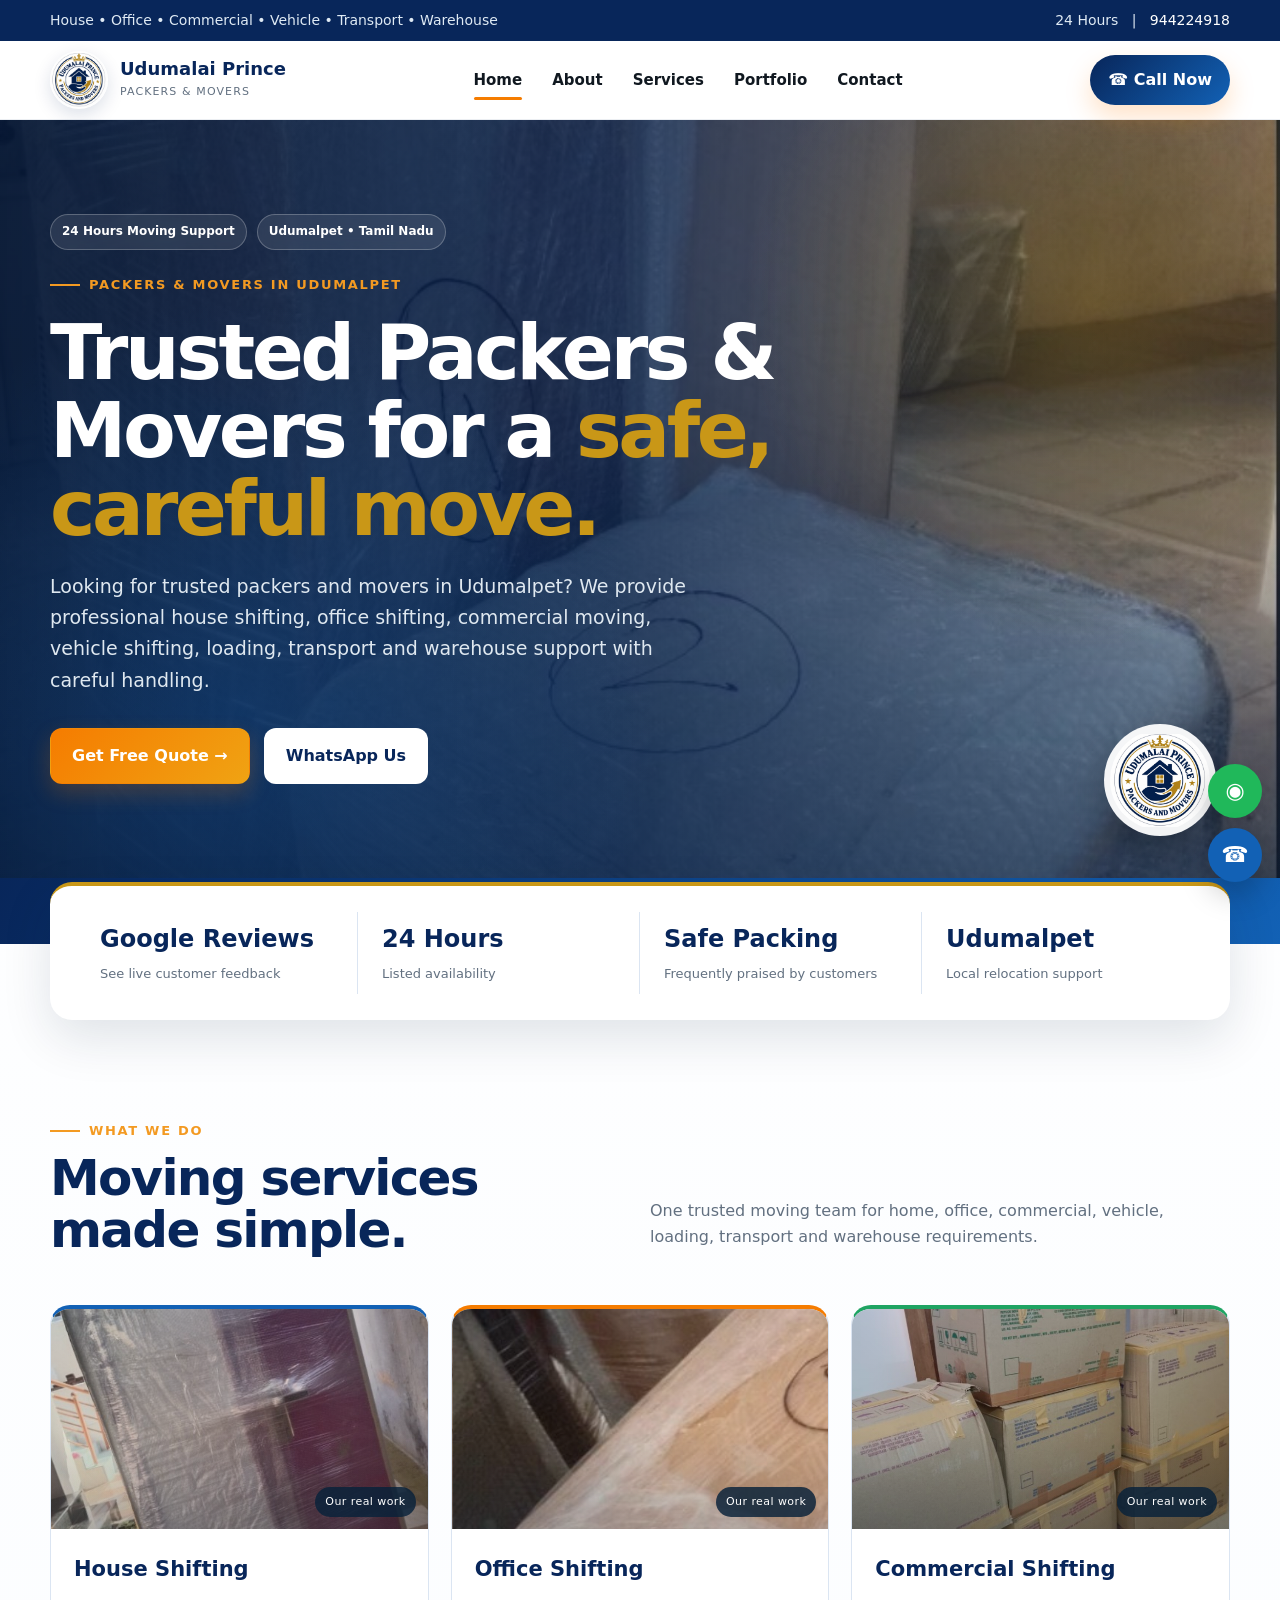
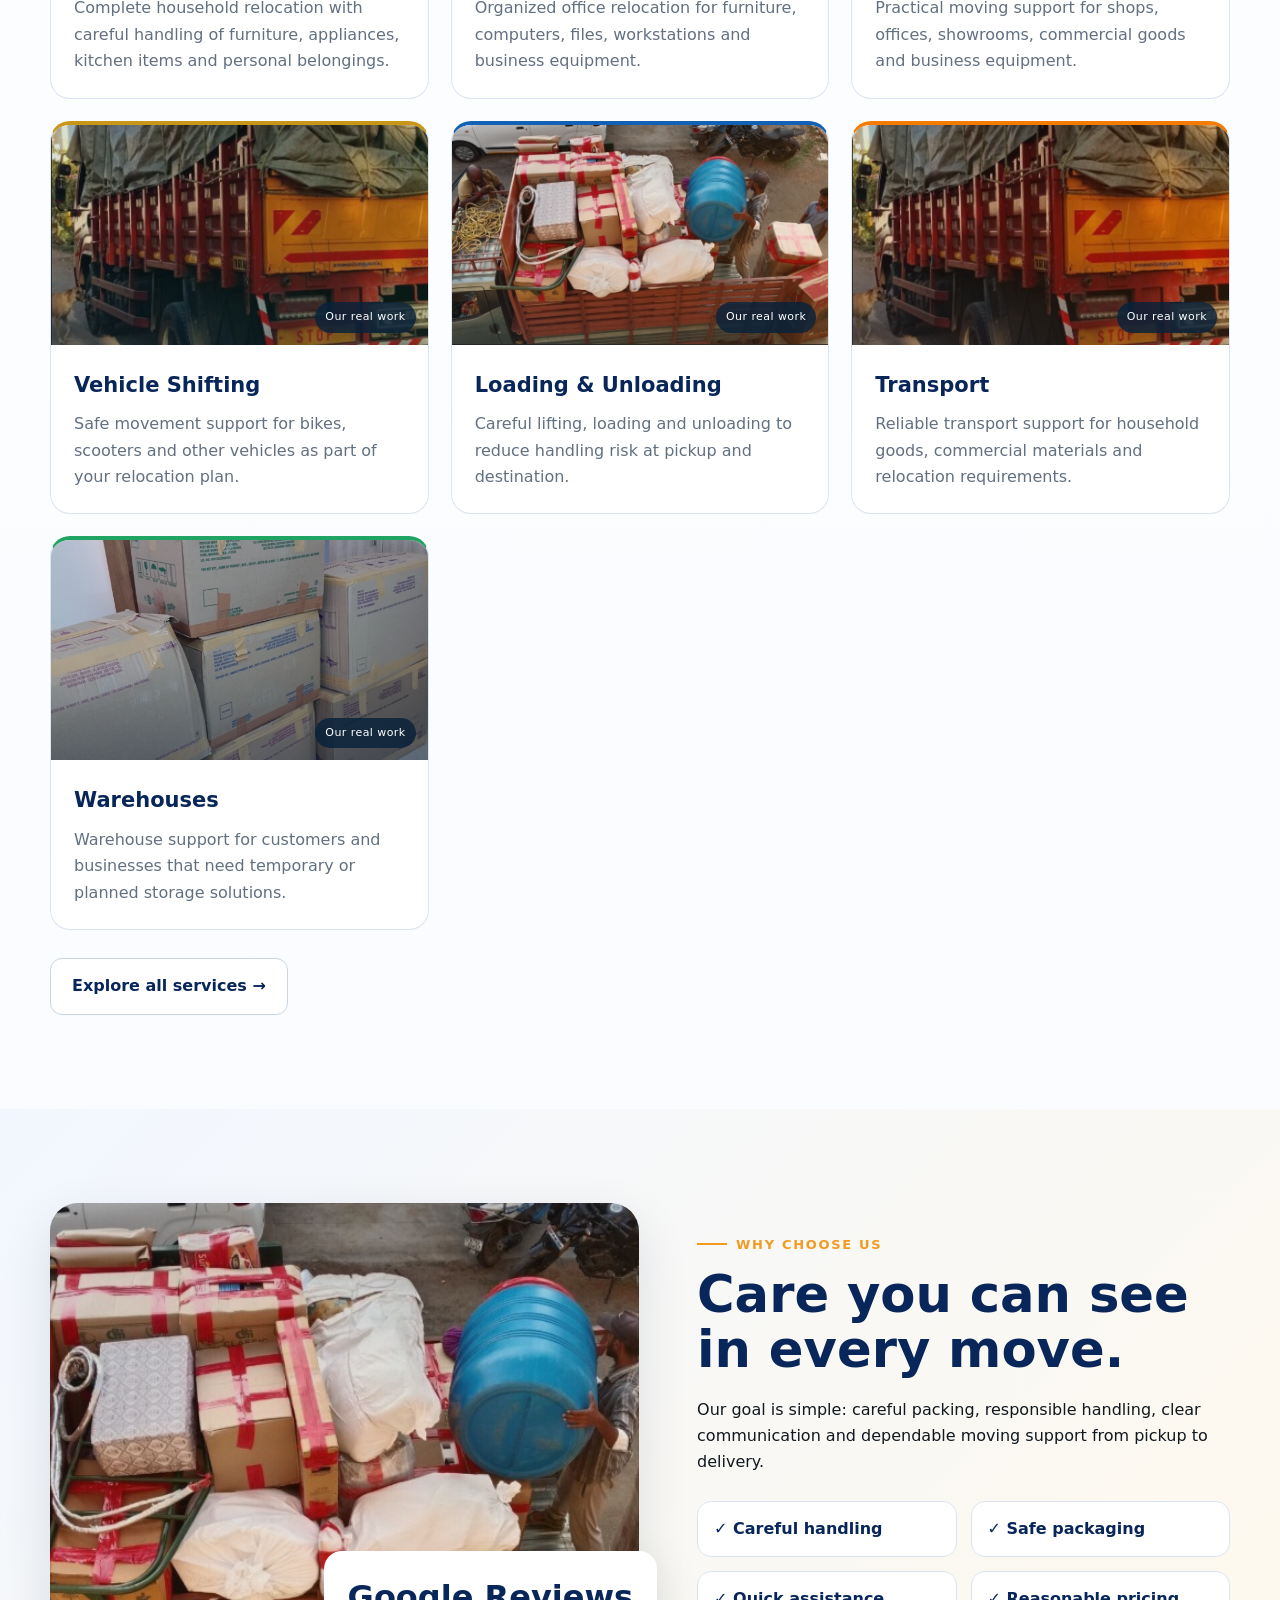
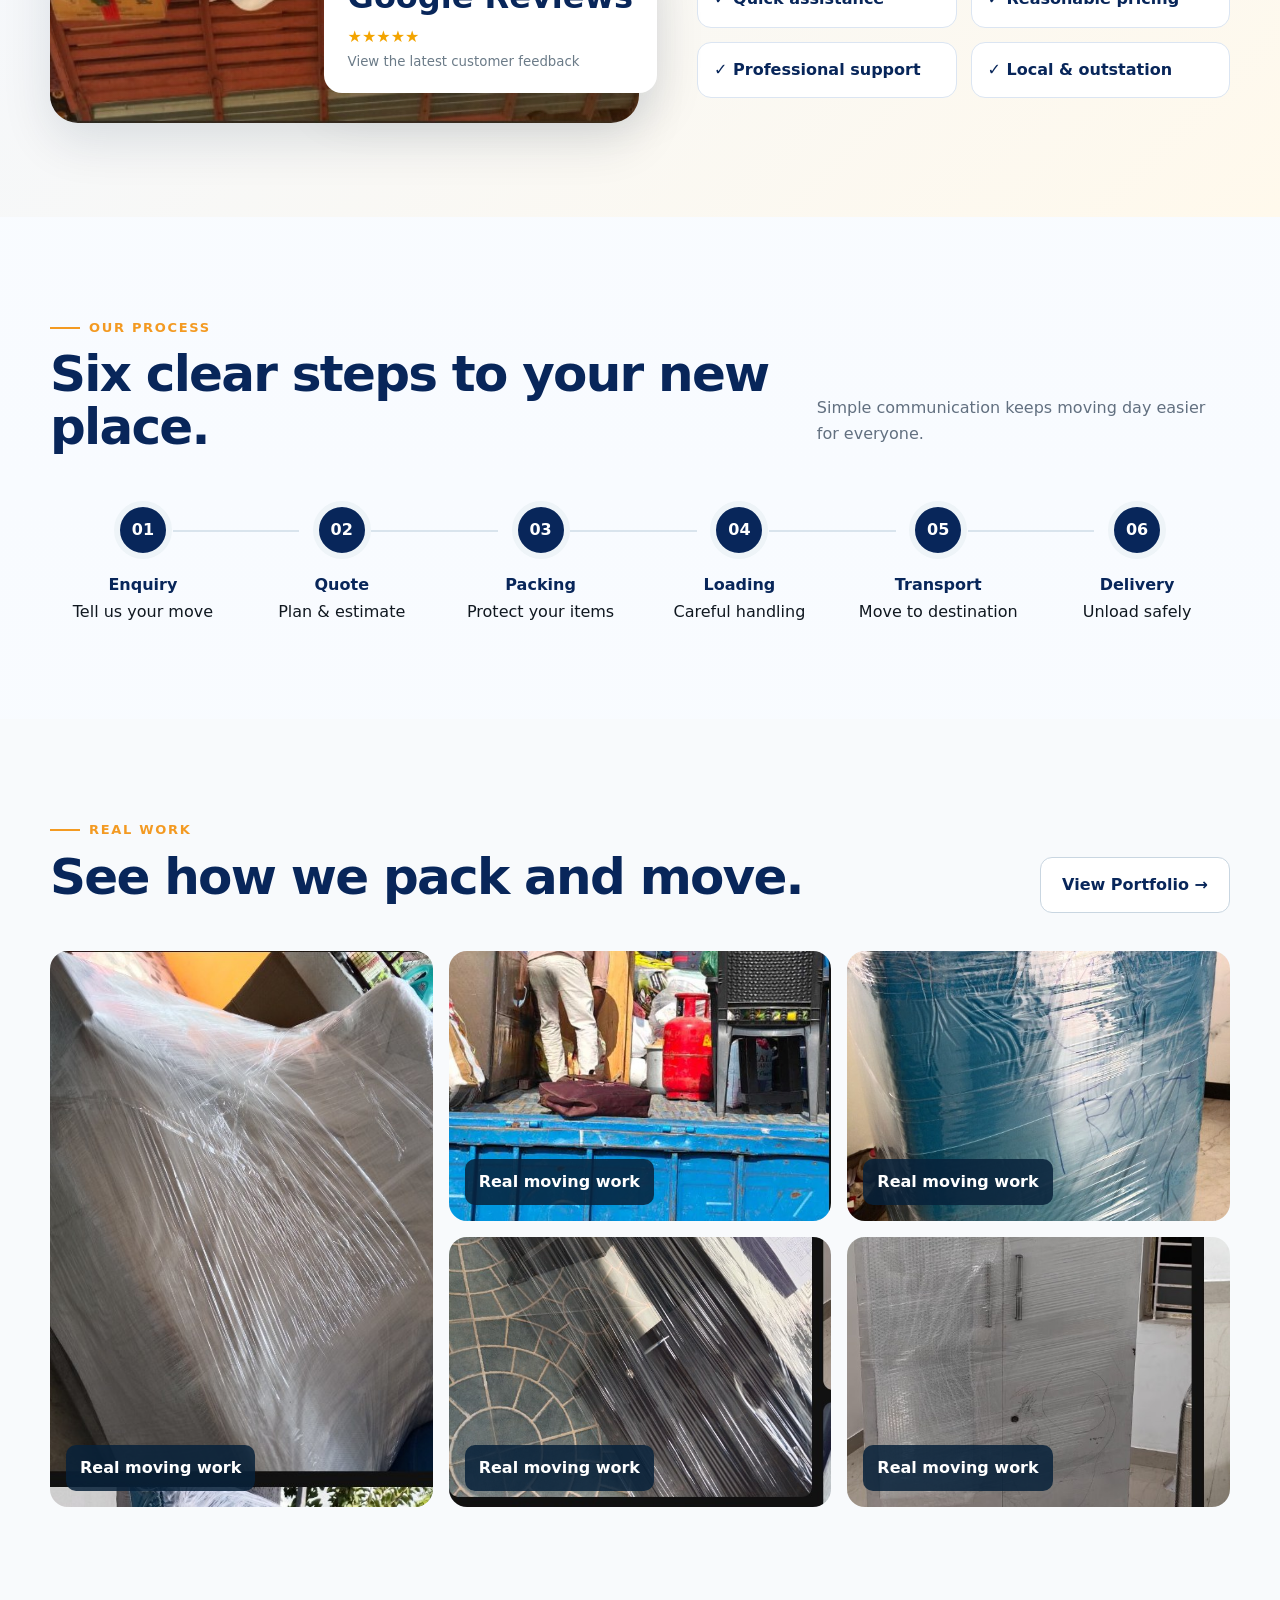
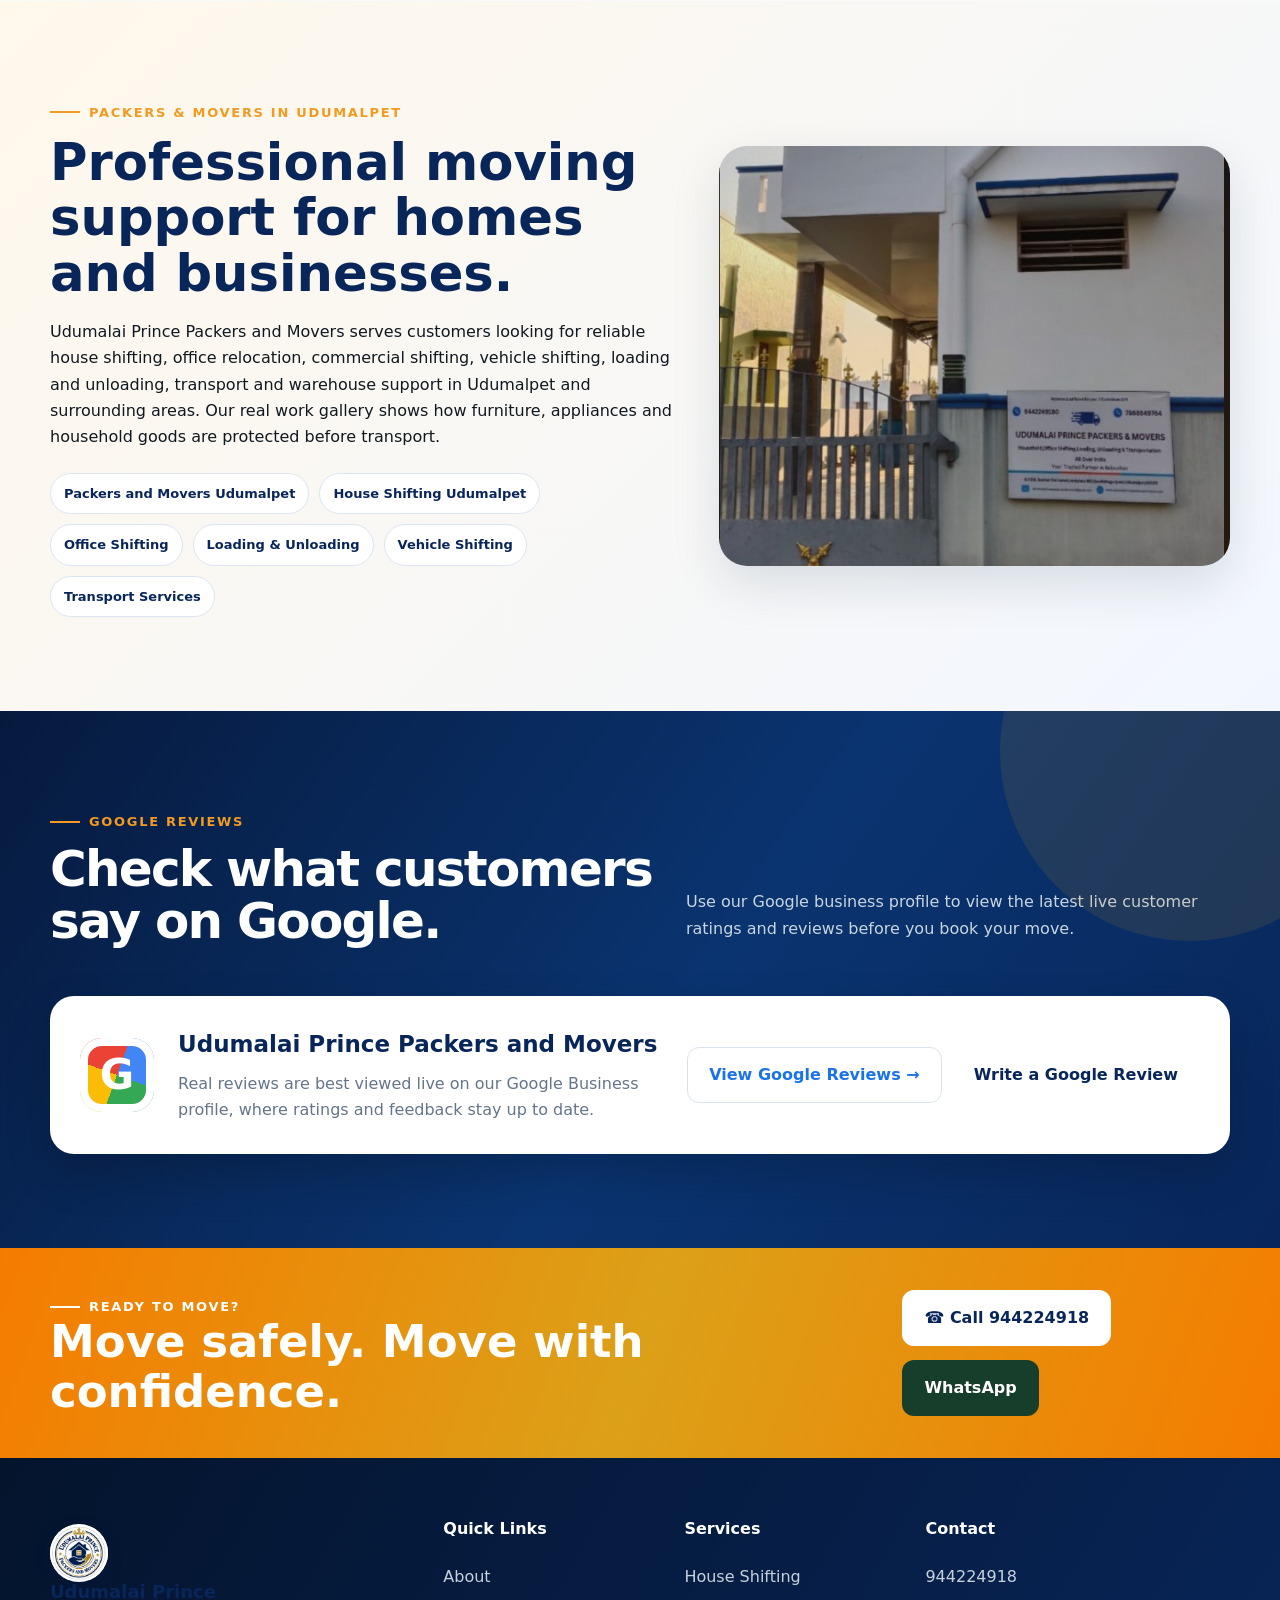
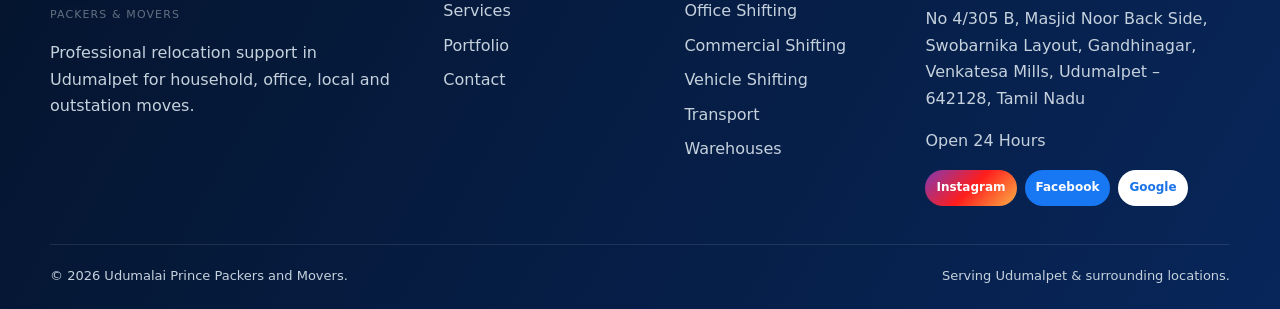
==== index.html @ 82633161 "Initial Udumalai Prince Packers and Movers website" ====
<!DOCTYPE html>
<html lang="en"><head><meta charset="utf-8"/><meta content="width=device-width,initial-scale=1" name="viewport"/><title>Packers and Movers in Udumalpet | Udumalai Prince Packers and Movers</title><meta content="Looking for reliable packers and movers in Udumalpet? Udumalai Prince Packers and Movers offers house shifting, office relocation, packing, loading and outstation moving services." name="description"/><meta content="index,follow" name="robots"/><link href="https://www.udumalaiprincepackers.com/" rel="canonical"/><meta content="website" property="og:type"/><meta content="Packers and Movers in Udumalpet | Udumalai Prince Packers and Movers" property="og:title"/><meta content="Looking for reliable packers and movers in Udumalpet? Udumalai Prince Packers and Movers offers house shifting, office relocation, packing, loading and outstation moving services." property="og:description"/><meta content="#09295c" name="theme-color"/><link href="https://fonts.googleapis.com" rel="preconnect"/><link href="assets/css/style.css" rel="stylesheet"/><script type="application/ld+json">{"@context":"https://schema.org","@type":"MovingCompany","name":"Udumalai Prince Packers and Movers","telephone":"+91944224918","address":{"@type":"PostalAddress","streetAddress":"No 4/305 B, Masjid Noor Back Side, Swobarnika Layout, Gandhinagar, Venkatesa Mills","addressLocality":"Udumalpet","postalCode":"642128","addressRegion":"Tamil Nadu","addressCountry":"IN"},"areaServed":["Udumalpet","Tiruppur","Tamil Nadu"],"openingHours":"Mo-Su 00:00-23:59","sameAs":["https://www.instagram.com/udumalaiprincepackersandmover?igsi=ZDVubzYyZ3RkbTU=","https://www.facebook.com/share/1F4BdqWvei/","https://share.google/RfILheXMWcS5Ohxfz"],"hasOfferCatalog":{"@type":"OfferCatalog","name":"Moving Services","itemListElement":[{"@type":"Offer","itemOffered":{"@type":"Service","name":"House Shifting"}},{"@type":"Offer","itemOffered":{"@type":"Service","name":"Office Shifting"}},{"@type":"Offer","itemOffered":{"@type":"Service","name":"Commercial Shifting"}},{"@type":"Offer","itemOffered":{"@type":"Service","name":"Vehicle Shifting"}},{"@type":"Offer","itemOffered":{"@type":"Service","name":"Loading & Unloading"}},{"@type":"Offer","itemOffered":{"@type":"Service","name":"Transport"}},{"@type":"Offer","itemOffered":{"@type":"Service","name":"Warehouses"}}]}}</script></head><body><div class="topbar"><div class="container"><span>House • Office • Commercial • Vehicle • Transport • Warehouse</span><span>24 Hours   |   <a href="tel:+91944224918">944224918</a></span></div></div><header class="header"><div class="container nav"><a aria-label="Udumalai Prince Packers and Movers home" class="brand" href="index.html"><img alt="Udumalai Prince Packers and Movers logo" class="brand-logo" src="assets/images/logo.png"/><span><strong>Udumalai Prince</strong><small>Packers &amp; Movers</small></span></a><nav aria-label="Main navigation" class="menu"><a class="active" href="index.html">Home</a><a class="" href="about.html">About</a><a class="" href="services.html">Services</a><a class="" href="portfolio.html">Portfolio</a><a class="" href="contact.html">Contact</a></nav><a class="nav-cta" href="tel:+91944224918">☎ Call Now</a><button aria-expanded="false" aria-label="Open menu" class="hamb">☰</button></div></header>
<main><section class="hero"><video class="hero-video" autoplay muted loop playsinline preload="metadata" poster="assets/images/service-packing.jpg"><source src="assets/hero-packers.mp4" type="video/mp4"></video><div class="hero-video-overlay"></div><img class="hero-media-logo" src="assets/images/logo.png" alt="Udumalai Prince Packers and Movers"><div class="container"><div class="hero-kicker"><span class="hero-chip">24 Hours Moving Support</span><span class="hero-chip">Udumalpet • Tamil Nadu</span></div><span class="eyebrow">Packers &amp; Movers in Udumalpet</span><h1>Trusted Packers &amp; Movers for a <span>safe, careful move.</span></h1><p>Looking for trusted packers and movers in Udumalpet? We provide professional house shifting, office shifting, commercial moving, vehicle shifting, loading, transport and warehouse support with careful handling.</p><div class="actions"><a class="btn btn-primary" href="contact.html">Get Free Quote →</a><a class="btn btn-light" href="https://wa.me/91944224918" target="_blank">WhatsApp Us</a></div></div></section><div class="real-work-banner"><div class="container"><strong>Real packing. Real loading. Real customer moves.</strong><span>Photos across this website are from Udumalai Prince Packers &amp; Movers work.</span></div></div><div class="trust-strip"><div class="container"><div class="trust-card"><div class="trust-item"><strong>Google Reviews</strong><span>See live customer feedback</span></div><div class="trust-item"><strong>24 Hours</strong><span>Listed availability</span></div><div class="trust-item"><strong>Safe Packing</strong><span>Frequently praised by customers</span></div><div class="trust-item"><strong>Udumalpet</strong><span>Local relocation support</span></div></div></div></div>
<section><div class="container"><div class="section-head reveal"><div><span class="eyebrow">What we do</span><h2>Moving services made simple.</h2></div><p>One trusted moving team for home, office, commercial, vehicle, loading, transport and warehouse requirements.</p></div><div class="services-grid"><article class="service-card reveal"><div class="photo ph-house"></div><div class="body"><h3>House Shifting</h3><p>Complete household relocation with careful handling of furniture, appliances, kitchen items and personal belongings.</p></div></article><article class="service-card reveal"><div class="photo ph-office"></div><div class="body"><h3>Office Shifting</h3><p>Organized office relocation for furniture, computers, files, workstations and business equipment.</p></div></article><article class="service-card reveal"><div class="photo ph-commercial"></div><div class="body"><h3>Commercial Shifting</h3><p>Practical moving support for shops, offices, showrooms, commercial goods and business equipment.</p></div></article><article class="service-card reveal"><div class="photo ph-vehicle"></div><div class="body"><h3>Vehicle Shifting</h3><p>Safe movement support for bikes, scooters and other vehicles as part of your relocation plan.</p></div></article><article class="service-card reveal"><div class="photo ph-load"></div><div class="body"><h3>Loading &amp; Unloading</h3><p>Careful lifting, loading and unloading to reduce handling risk at pickup and destination.</p></div></article><article class="service-card reveal"><div class="photo ph-transport"></div><div class="body"><h3>Transport</h3><p>Reliable transport support for household goods, commercial materials and relocation requirements.</p></div></article><article class="service-card reveal"><div class="photo ph-warehouse"></div><div class="body"><h3>Warehouses</h3><p>Warehouse support for customers and businesses that need temporary or planned storage solutions.</p></div></article></div><div style="margin-top:28px"><a class="btn btn-outline" href="services.html">Explore all services →</a></div></div></section>
<section class="why"><div class="container why-grid"><div class="why-visual reveal"><div class="rating-badge"><strong>Google Reviews</strong><span>★★★★★</span><small style="display:block;color:#6b7b88">View the latest customer feedback</small></div></div><div class="reveal"><span class="eyebrow">Why choose us</span><h2>Care you can see in every move.</h2><p>Our goal is simple: careful packing, responsible handling, clear communication and dependable moving support from pickup to delivery.</p><div class="check-list"><div class="check">✓ Careful handling</div><div class="check">✓ Safe packaging</div><div class="check">✓ Quick assistance</div><div class="check">✓ Reasonable pricing</div><div class="check">✓ Professional support</div><div class="check">✓ Local &amp; outstation</div></div></div></div></section>
<section><div class="container"><div class="section-head reveal"><div><span class="eyebrow">Our process</span><h2>Six clear steps to your new place.</h2></div><p>Simple communication keeps moving day easier for everyone.</p></div><div class="process reveal"><div class="step"><div class="num">01</div><strong>Enquiry</strong><span>Tell us your move</span></div><div class="step"><div class="num">02</div><strong>Quote</strong><span>Plan &amp; estimate</span></div><div class="step"><div class="num">03</div><strong>Packing</strong><span>Protect your items</span></div><div class="step"><div class="num">04</div><strong>Loading</strong><span>Careful handling</span></div><div class="step"><div class="num">05</div><strong>Transport</strong><span>Move to destination</span></div><div class="step"><div class="num">06</div><strong>Delivery</strong><span>Unload safely</span></div></div></div></section>
<section style="background:#f8fafc"><div class="container"><div class="section-head reveal"><div><span class="eyebrow">Real work</span><h2>See how we pack and move.</h2></div><a class="btn btn-outline" href="portfolio.html">View Portfolio →</a></div><div class="portfolio-grid"><div class="work" style="background-image:url('assets/images/portfolio-01.jpg')"></div><div class="work" style="background-image:url('assets/images/portfolio-02.jpg')"></div><div class="work" style="background-image:url('assets/images/portfolio-03.jpg')"></div><div class="work" style="background-image:url('assets/images/portfolio-04.jpg')"></div><div class="work" style="background-image:url('assets/images/portfolio-05.jpg')"></div></div></div></section>
<section class="seo-local"><div class="container seo-local-grid"><div><span class="eyebrow">Packers &amp; Movers in Udumalpet</span><h2 style="font-size:clamp(34px,4vw,52px);line-height:1.08;color:var(--navy);margin:12px 0 18px">Professional moving support for homes and businesses.</h2><p>Udumalai Prince Packers and Movers serves customers looking for reliable house shifting, office relocation, commercial shifting, vehicle shifting, loading and unloading, transport and warehouse support in Udumalpet and surrounding areas. Our real work gallery shows how furniture, appliances and household goods are protected before transport.</p><div class="seo-keywords"><span>Packers and Movers Udumalpet</span><span>House Shifting Udumalpet</span><span>Office Shifting</span><span>Loading &amp; Unloading</span><span>Vehicle Shifting</span><span>Transport Services</span></div></div><div class="why-visual" style="background-image:linear-gradient(145deg,rgba(8,33,58,.12),rgba(255,122,0,.08)),url('assets/images/portfolio-17.jpg');min-height:420px"></div></div></section><section class="reviews"><div class="container"><div class="section-head reveal"><div><span class="eyebrow">Google Reviews</span><h2>Check what customers say on Google.</h2></div><p>Use our Google business profile to view the latest live customer ratings and reviews before you book your move.</p></div><div class="google-review-panel reveal"><div class="google-g">G</div><div><h3>Udumalai Prince Packers and Movers</h3><p>Real reviews are best viewed live on our Google Business profile, where ratings and feedback stay up to date.</p></div><div class="google-review-actions"><a class="btn btn-google" href="https://share.google/RfILheXMWcS5Ohxfz" rel="noopener" target="_blank">View Google Reviews →</a><a class="btn btn-light" href="https://share.google/RfILheXMWcS5Ohxfz" rel="noopener" target="_blank">Write a Google Review</a></div></div></div></section></main><section class="cta-band"><div class="container cta-flex"><div><span class="eyebrow" style="color:#fff">Ready to move?</span><h2>Move safely. Move with confidence.</h2></div><div class="actions"><a class="btn btn-light" href="tel:+91944224918">☎ Call 944224918</a><a class="btn" href="https://wa.me/91944224918" rel="noopener" style="background:#173d2b;color:#fff" target="_blank">WhatsApp</a></div></div></section><footer class="footer"><div class="container"><div class="footer-grid"><div><a class="brand" href="index.html"><img alt="Udumalai Prince Packers and Movers logo" class="brand-logo" src="assets/images/logo.png"/><span><strong>Udumalai Prince</strong><small>Packers &amp; Movers</small></span></a><p>Professional relocation support in Udumalpet for household, office, local and outstation moves.</p></div><div><h4>Quick Links</h4><a href="about.html">About</a><a href="services.html">Services</a><a href="portfolio.html">Portfolio</a><a href="contact.html">Contact</a></div><div><h4>Services</h4><a href="services.html#house">House Shifting</a><a href="services.html#office">Office Shifting</a><a href="services.html#commercial">Commercial Shifting</a><a href="services.html#vehicle">Vehicle Shifting</a><a href="services.html#transport">Transport</a><a href="services.html#warehouse">Warehouses</a></div><div><h4>Contact</h4><a href="tel:+91944224918">944224918</a><p>No 4/305 B, Masjid Noor Back Side, Swobarnika Layout, Gandhinagar, Venkatesa Mills, Udumalpet – 642128, Tamil Nadu</p><p>Open 24 Hours</p><div class="social-links"><a class="social-pill instagram" href="https://www.instagram.com/udumalaiprincepackersandmover?igsi=ZDVubzYyZ3RkbTU=" rel="noopener" target="_blank">Instagram</a><a class="social-pill facebook" href="https://www.facebook.com/share/1F4BdqWvei/" rel="noopener" target="_blank">Facebook</a><a class="social-pill google" href="https://share.google/RfILheXMWcS5Ohxfz" rel="noopener" target="_blank">Google</a></div></div></div><div class="footer-bottom"><span>© <span data-year=""></span> Udumalai Prince Packers and Movers.</span><span>Serving Udumalpet &amp; surrounding locations.</span></div></div></footer><div class="float-actions"><a aria-label="WhatsApp" class="float-btn wa" href="https://wa.me/91944224918" target="_blank">◉</a><a aria-label="Call" class="float-btn call" href="tel:+91944224918">☎</a></div><script src="assets/js/main.js"></script></body></html>
---- assets/css/style.css ----
:root{--navy:#08213a;--blue:#0b5fa5;--orange:#ff7a00;--gold:#ffb228;--ink:#101820;--muted:#627080;--bg:#f5f8fb;--white:#fff;--line:#e7edf4;--shadow:0 18px 50px rgba(8,33,58,.12);--radius:22px}*{box-sizing:border-box}html{scroll-behavior:smooth}body{margin:0;font-family:Inter,system-ui,-apple-system,Segoe UI,Roboto,Arial,sans-serif;color:var(--ink);background:#fff;line-height:1.65}img{max-width:100%;display:block}a{text-decoration:none;color:inherit}.container{width:min(1180px,calc(100% - 40px));margin:auto}.topbar{background:var(--navy);color:#dfeaf4;font-size:14px}.topbar .container{display:flex;justify-content:space-between;gap:18px;padding:9px 0}.topbar a{color:#fff}.header{position:sticky;top:0;z-index:80;background:rgba(255,255,255,.96);backdrop-filter:blur(14px);border-bottom:1px solid var(--line)}.nav{height:78px;display:flex;align-items:center;justify-content:space-between;gap:24px}.brand{display:flex;align-items:center;gap:12px;min-width:230px}.brand-mark{width:48px;height:48px;border-radius:14px;background:linear-gradient(135deg,var(--orange),var(--gold));display:grid;place-items:center;color:#fff;font-size:24px;font-weight:900;box-shadow:0 10px 28px rgba(255,122,0,.25)}.brand strong{display:block;color:var(--navy);font-size:18px;line-height:1.1}.brand small{display:block;color:var(--muted);font-size:11px;letter-spacing:.1em;text-transform:uppercase;margin-top:4px}.menu{display:flex;align-items:center;gap:30px;font-weight:700;font-size:15px}.menu a{position:relative;padding:26px 0}.menu a:after{content:"";position:absolute;left:0;right:100%;bottom:18px;height:3px;border-radius:9px;background:var(--orange);transition:.25s}.menu a:hover:after,.menu a.active:after{right:0}.nav-cta{display:inline-flex;align-items:center;gap:8px;background:var(--orange);color:#fff;padding:12px 18px;border-radius:999px;font-weight:800;box-shadow:0 12px 26px rgba(255,122,0,.22)}.hamb{display:none;border:0;background:transparent;font-size:28px;color:var(--navy)}.hero{position:relative;min-height:690px;background:linear-gradient(90deg,rgba(5,25,44,.95),rgba(5,25,44,.7) 53%,rgba(5,25,44,.2)),url('../images/hero-main.jpg') center/cover no-repeat;display:flex;align-items:center;color:#fff;overflow:hidden}.hero:before{content:"";position:absolute;inset:0;background-image:linear-gradient(rgba(255,255,255,.025) 1px,transparent 1px),linear-gradient(90deg,rgba(255,255,255,.025) 1px,transparent 1px);background-size:40px 40px}.hero .container{position:relative;z-index:2}.eyebrow{display:inline-flex;align-items:center;gap:9px;color:var(--orange);font-weight:900;text-transform:uppercase;letter-spacing:.13em;font-size:13px}.eyebrow:before{content:"";width:30px;height:2px;background:currentColor}.hero h1{font-size:clamp(42px,6vw,78px);max-width:850px;line-height:1.02;margin:18px 0 22px;letter-spacing:-.045em}.hero h1 span{color:var(--gold)}.hero p{font-size:19px;max-width:650px;color:#dfe8f0;margin-bottom:32px}.actions{display:flex;gap:14px;flex-wrap:wrap}.btn{display:inline-flex;align-items:center;justify-content:center;gap:8px;border-radius:12px;padding:14px 21px;font-weight:850;border:1px solid transparent;transition:.2s}.btn-primary{background:var(--orange);color:#fff}.btn-light{background:#fff;color:var(--navy)}.btn-outline{border-color:#c9d6e1;color:var(--navy);background:#fff}.btn:hover{transform:translateY(-2px)}.trust-strip{margin-top:-62px;position:relative;z-index:5}.trust-card{background:#fff;box-shadow:var(--shadow);border-radius:var(--radius);display:grid;grid-template-columns:repeat(4,1fr);padding:26px}.trust-item{padding:8px 24px;border-right:1px solid var(--line)}.trust-item:last-child{border-right:0}.trust-item strong{display:block;font-size:24px;color:var(--navy)}.trust-item span{font-size:13px;color:var(--muted)}section{padding:94px 0}.section-head{display:flex;justify-content:space-between;align-items:end;gap:30px;margin-bottom:38px}.section-head h2{font-size:clamp(32px,4vw,50px);line-height:1.05;margin:10px 0;color:var(--navy);letter-spacing:-.035em}.section-head p{max-width:580px;color:var(--muted)}.services-grid{display:grid;grid-template-columns:repeat(3,1fr);gap:22px}.service-card{border:1px solid var(--line);border-radius:20px;overflow:hidden;background:#fff;transition:.25s}.service-card:hover{transform:translateY(-7px);box-shadow:var(--shadow)}.photo{height:220px;background-color:#dfe8f0;background-position:center;background-size:cover;position:relative}.photo:after{content:"Real work photo";position:absolute;right:12px;bottom:12px;background:rgba(8,33,58,.82);color:#fff;padding:6px 10px;border-radius:999px;font-size:11px;letter-spacing:.04em}.service-card .body{padding:23px}.service-card h3{margin:0 0 9px;color:var(--navy);font-size:21px}.service-card p{margin:0;color:var(--muted)}.ph-house{background-image:linear-gradient(135deg,rgba(8,33,58,.15),rgba(255,122,0,.16)),url('../images/service-house.jpg')}.ph-office{background-image:linear-gradient(135deg,rgba(8,33,58,.15),rgba(255,122,0,.16)),url('../images/service-office.jpg')}.ph-local{background-image:linear-gradient(135deg,rgba(8,33,58,.15),rgba(255,122,0,.16)),url('../images/service-local.jpg')}.ph-out{background-image:linear-gradient(135deg,rgba(8,33,58,.15),rgba(255,122,0,.16)),url('../images/service-outstation.jpg')}.ph-pack{background-image:linear-gradient(135deg,rgba(8,33,58,.15),rgba(255,122,0,.16)),url('../images/service-packing.jpg')}.ph-load{background-image:linear-gradient(135deg,rgba(8,33,58,.15),rgba(255,122,0,.16)),url('../images/service-loading.jpg')}.why{background:var(--bg)}.why-grid{display:grid;grid-template-columns:1.05fr .95fr;gap:58px;align-items:center}.why-visual{min-height:520px;border-radius:28px;background:linear-gradient(145deg,rgba(8,33,58,.18),rgba(255,122,0,.12)),url('../images/about-team.jpg') center/cover no-repeat;position:relative;box-shadow:var(--shadow)}.rating-badge{position:absolute;right:-18px;bottom:30px;background:#fff;border-radius:18px;padding:20px 24px;box-shadow:var(--shadow)}.rating-badge strong{display:block;font-size:32px;color:var(--navy)}.rating-badge span{color:#f3a400}.why h2{font-size:clamp(34px,4vw,52px);line-height:1.07;color:var(--navy);margin:12px 0 20px}.check-list{display:grid;grid-template-columns:1fr 1fr;gap:14px;margin-top:25px}.check{background:#fff;border:1px solid var(--line);border-radius:14px;padding:14px 16px;font-weight:750;color:var(--navy)}.process{display:grid;grid-template-columns:repeat(6,1fr);gap:13px}.step{position:relative;text-align:center}.step .num{width:58px;height:58px;border-radius:50%;display:grid;place-items:center;background:var(--navy);color:#fff;font-weight:900;margin:0 auto 13px;border:6px solid #eef4f8}.step:not(:last-child):after{content:"";position:absolute;top:29px;left:66%;width:68%;height:2px;background:#d9e4ed;z-index:-1}.step strong{display:block;color:var(--navy)}.portfolio-grid{display:grid;grid-template-columns:repeat(3,1fr);grid-auto-rows:270px;gap:16px}.work{border-radius:18px;overflow:hidden;background:#dce7ef center/cover no-repeat;position:relative}.work:nth-child(1){grid-row:span 2}.work:after{content:"View work";position:absolute;inset:auto 16px 16px;background:rgba(8,33,58,.85);color:#fff;padding:10px 14px;border-radius:10px;font-weight:800;width:max-content}.reviews{background:var(--navy);color:#fff}.reviews .section-head h2{color:#fff}.reviews .section-head p{color:#c8d5e0}.reviews-grid{display:grid;grid-template-columns:repeat(3,1fr);gap:20px}.review{background:rgba(255,255,255,.08);border:1px solid rgba(255,255,255,.12);padding:26px;border-radius:18px}.stars{color:var(--gold);letter-spacing:.15em}.review p{color:#dbe5ee}.review strong{display:block}.review small{color:#9fb2c3}.cta-band{background:linear-gradient(120deg,var(--orange),#ff9d24);padding:42px 0;color:#fff}.cta-flex{display:flex;align-items:center;justify-content:space-between;gap:30px}.cta-flex h2{font-size:clamp(28px,4vw,45px);line-height:1.1;margin:0}.page-hero{padding:115px 0 80px;background:linear-gradient(135deg,var(--navy),#0b416f);color:#fff}.page-hero h1{font-size:clamp(42px,6vw,70px);line-height:1;margin:12px 0}.page-hero p{max-width:700px;color:#d5e2ec}.split{display:grid;grid-template-columns:1fr 1fr;gap:55px;align-items:center}.content h2{font-size:clamp(32px,4vw,50px);color:var(--navy);line-height:1.08;margin:12px 0 18px}.content p{color:var(--muted)}.values{display:grid;grid-template-columns:repeat(3,1fr);gap:20px}.value{padding:26px;border:1px solid var(--line);border-radius:18px}.value strong{font-size:20px;color:var(--navy)}.value p{color:var(--muted)}.service-detail{display:grid;grid-template-columns:1fr 1fr;gap:40px;align-items:center;padding:42px 0;border-bottom:1px solid var(--line)}.service-detail:nth-child(even) .photo{order:2}.service-detail .photo{height:360px;border-radius:22px}.gallery{display:grid;grid-template-columns:repeat(3,1fr);gap:18px}.gallery .work{height:310px}.contact-grid{display:grid;grid-template-columns:.85fr 1.15fr;gap:38px}.contact-card{background:var(--navy);color:#fff;border-radius:24px;padding:34px}.contact-card p{color:#cddbe6}.contact-card a{font-weight:800}.contact-list{display:grid;gap:22px;margin-top:28px}.contact-list strong{display:block;color:var(--gold);font-size:13px;text-transform:uppercase;letter-spacing:.08em}.form{border:1px solid var(--line);box-shadow:var(--shadow);border-radius:24px;padding:34px}.form-grid{display:grid;grid-template-columns:1fr 1fr;gap:16px}.field{display:grid;gap:7px}.field.full{grid-column:1/-1}.field label{font-size:13px;font-weight:800;color:var(--navy)}.field input,.field select,.field textarea{width:100%;border:1px solid #d8e2eb;border-radius:11px;padding:14px 15px;font:inherit;outline:none}.field input:focus,.field select:focus,.field textarea:focus{border-color:var(--orange);box-shadow:0 0 0 3px rgba(255,122,0,.1)}.map{width:100%;height:380px;border:0;border-radius:22px}.footer{background:#061728;color:#c5d1dc;padding:58px 0 22px}.footer-grid{display:grid;grid-template-columns:1.4fr .8fr .8fr 1.2fr;gap:38px}.footer h4{color:#fff;margin-top:0}.footer a{display:block;margin:8px 0}.footer-bottom{border-top:1px solid rgba(255,255,255,.1);padding-top:20px;margin-top:38px;display:flex;justify-content:space-between;font-size:13px}.float-actions{position:fixed;right:18px;bottom:18px;z-index:90;display:grid;gap:10px}.float-btn{width:54px;height:54px;border-radius:50%;display:grid;place-items:center;color:#fff;font-size:22px;box-shadow:0 12px 30px rgba(0,0,0,.22)}.call{background:var(--blue)}.wa{background:#20b85a}.source-note{font-size:12px;color:#8594a2;margin-top:10px}.notice{border:1px dashed #c8d7e2;background:#f7fafc;color:#617282;padding:18px;border-radius:14px;margin:20px 0}.reveal{opacity:0;transform:translateY(18px);transition:.65s ease}.reveal.show{opacity:1;transform:none}@media(max-width:980px){.menu{position:fixed;left:0;right:0;top:78px;background:#fff;display:none;flex-direction:column;align-items:stretch;padding:16px 24px 28px;box-shadow:0 20px 30px rgba(0,0,0,.12);gap:0}.menu.open{display:flex}.menu a{padding:13px 4px}.menu a:after{display:none}.nav-cta{display:none}.hamb{display:block}.topbar .container{justify-content:center}.topbar .container span:first-child{display:none}.trust-card{grid-template-columns:1fr 1fr}.trust-item:nth-child(2){border-right:0}.services-grid,.reviews-grid,.gallery{grid-template-columns:1fr 1fr}.why-grid,.split,.contact-grid{grid-template-columns:1fr}.process{grid-template-columns:repeat(3,1fr);gap:25px}.step:after{display:none}.portfolio-grid{grid-template-columns:1fr 1fr}.footer-grid{grid-template-columns:1fr 1fr}.service-detail{grid-template-columns:1fr}.service-detail:nth-child(even) .photo{order:0}}@media(max-width:640px){.container{width:min(100% - 26px,1180px)}.topbar{display:none}.nav{height:68px}.menu{top:68px}.brand strong{font-size:15px}.brand small{font-size:9px}.brand-mark{width:42px;height:42px}.hero{min-height:610px;padding:80px 0}.hero h1{font-size:44px}.hero p{font-size:16px}.actions .btn{width:100%}.trust-strip{margin-top:-34px}.trust-card{grid-template-columns:1fr 1fr;padding:15px}.trust-item{padding:12px;border-right:0;border-bottom:1px solid var(--line)}.trust-item:nth-last-child(-n+2){border-bottom:0}.trust-item strong{font-size:20px}section{padding:68px 0}.section-head{display:block}.services-grid,.reviews-grid,.gallery,.portfolio-grid{grid-template-columns:1fr}.why-visual{min-height:390px}.rating-badge{right:12px}.check-list{grid-template-columns:1fr}.process{grid-template-columns:1fr 1fr}.cta-flex{display:block}.cta-flex .actions{margin-top:22px}.footer-grid{grid-template-columns:1fr}.footer-bottom{display:block}.service-detail .photo,.gallery .work{height:260px}.form-grid{grid-template-columns:1fr}.field.full{grid-column:auto}.form,.contact-card{padding:24px}.float-actions{bottom:12px;right:12px}.float-btn{width:50px;height:50px}.page-hero{padding:88px 0 60px}.values{grid-template-columns:1fr}}


/* 2026 client update: logo, richer brand colors, new services & social links */
:root{--navy:#08265a;--blue:#1261b5;--orange:#f57c00;--gold:#c99717;--green:#1fa463;--bg:#f5f8ff;--line:#dbe5f2}
body{background:linear-gradient(180deg,#fff 0%,#f8fbff 55%,#fff 100%)}
.header{border-bottom:1px solid rgba(9,42,91,.08)}
.brand-logo{width:58px;height:58px;object-fit:contain;border-radius:50%;background:#fff;box-shadow:0 6px 18px rgba(8,38,90,.14)}
.header .brand strong{color:var(--navy)}
.hero{background-image:linear-gradient(100deg,rgba(5,29,67,.92),rgba(10,56,116,.72),rgba(245,124,0,.2)),url('../images/hero.jpg')}
.hero:before{content:"";position:absolute;inset:0;background:radial-gradient(circle at 85% 24%,rgba(201,151,23,.30),transparent 28%),radial-gradient(circle at 18% 80%,rgba(18,97,181,.30),transparent 35%);pointer-events:none}
.hero .container{position:relative;z-index:1}
.eyebrow{color:#f39a22}.btn-primary{background:linear-gradient(135deg,#f57c00,#f0a313);box-shadow:0 9px 22px rgba(245,124,0,.22)}
.nav-cta{background:linear-gradient(135deg,#08265a,#1261b5)}
.trust-card{border-top:4px solid var(--gold)}
.service-card:nth-child(4n+1){border-top:4px solid #1261b5}.service-card:nth-child(4n+2){border-top:4px solid #f57c00}.service-card:nth-child(4n+3){border-top:4px solid #1fa463}.service-card:nth-child(4n){border-top:4px solid #c99717}
.service-card .photo:before{content:"";position:absolute;inset:0;background:linear-gradient(180deg,transparent 55%,rgba(6,30,64,.22));pointer-events:none}
.ph-commercial{background-image:linear-gradient(135deg,rgba(8,38,90,.14),rgba(201,151,23,.15)),url('../images/service-commercial.jpg')}
.ph-vehicle{background-image:linear-gradient(135deg,rgba(8,38,90,.14),rgba(31,164,99,.14)),url('../images/service-vehicle.jpg')}
.ph-transport{background-image:linear-gradient(135deg,rgba(8,38,90,.14),rgba(245,124,0,.15)),url('../images/service-transport.jpg')}
.ph-warehouse{background-image:linear-gradient(135deg,rgba(8,38,90,.14),rgba(18,97,181,.15)),url('../images/service-warehouse.jpg')}
.why{background:linear-gradient(135deg,#f2f7ff,#fff9ec)}
.page-hero{background:linear-gradient(120deg,#071d45 0%,#0d4f9b 58%,#c99717 150%)}
.reviews{background:linear-gradient(125deg,#061a3e 0%,#0a3470 54%,#08265a 100%);position:relative;overflow:hidden}
.reviews:before{content:"";position:absolute;width:380px;height:380px;border-radius:50%;background:rgba(201,151,23,.12);right:-100px;top:-150px}
.google-review-panel{position:relative;display:grid;grid-template-columns:auto 1fr auto;align-items:center;gap:24px;background:#fff;color:#17324f;padding:30px;border-radius:24px;box-shadow:0 20px 45px rgba(0,0,0,.18)}
.google-g{width:74px;height:74px;border-radius:22px;display:grid;place-items:center;font-size:42px;font-weight:900;background:conic-gradient(from 20deg,#4285f4 0 25%,#34a853 25% 50%,#fbbc05 50% 75%,#ea4335 75%);color:white;box-shadow:inset 0 0 0 8px #fff}
.google-review-panel h3{margin:0 0 7px;color:#08265a;font-size:23px}.google-review-panel p{margin:0;color:#64758a}
.google-review-actions{display:flex;gap:10px;flex-wrap:wrap;justify-content:flex-end}.btn-google{background:#fff;color:#1a73e8;border-color:#d9e3f0}.btn-google:hover{background:#eef5ff}.btn-instagram{background:linear-gradient(135deg,#833ab4,#fd1d1d,#fcb045);color:#fff}.btn-facebook{background:#1877f2;color:#fff}
.social-links{display:flex;gap:8px;flex-wrap:wrap;margin-top:14px}.social-pill{display:inline-flex!important;margin:0!important;padding:8px 11px;border-radius:999px;font-size:12px;font-weight:800;color:#fff}.social-pill.instagram{background:linear-gradient(135deg,#833ab4,#fd1d1d,#fcb045)}.social-pill.facebook{background:#1877f2}.social-pill.google{background:#fff;color:#1a73e8}
.map-actions{display:flex;gap:12px;flex-wrap:wrap;margin-top:18px}.contact-card{background:linear-gradient(145deg,#061a3e,#0b4b94);box-shadow:0 20px 50px rgba(8,38,90,.18)}
.cta-band{background:linear-gradient(110deg,#f57c00,#dca018 50%,#f57c00)}
.footer{background:linear-gradient(120deg,#04142d,#08265a)}
@media(max-width:980px){.google-review-panel{grid-template-columns:auto 1fr}.google-review-actions{grid-column:1/-1;justify-content:flex-start}.brand-logo{width:52px;height:52px}}
@media(max-width:640px){.brand-logo{width:44px;height:44px}.google-review-panel{grid-template-columns:1fr;padding:22px}.google-g{width:62px;height:62px}.google-review-actions .btn,.map-actions .btn{width:100%}}

/* Final real-media rebuild */
.hero{background:#061a3e;isolation:isolate}
.hero-video{position:absolute;inset:0;width:100%;height:100%;object-fit:cover;z-index:-3}
.hero-video-overlay{position:absolute;inset:0;z-index:-2;background:linear-gradient(90deg,rgba(4,22,52,.94) 0%,rgba(4,31,72,.78) 48%,rgba(4,31,72,.30) 100%),linear-gradient(0deg,rgba(3,17,40,.42),transparent 45%)}
.hero-media-logo{position:absolute;right:5vw;bottom:42px;width:112px;height:112px;object-fit:contain;border-radius:50%;background:rgba(255,255,255,.94);padding:6px;box-shadow:0 18px 40px rgba(0,0,0,.28);z-index:2}
.hero .hero-kicker{display:flex;gap:10px;flex-wrap:wrap;margin-bottom:18px}.hero-chip{padding:7px 11px;border:1px solid rgba(255,255,255,.24);background:rgba(255,255,255,.09);backdrop-filter:blur(7px);border-radius:999px;font-size:12px;font-weight:800;color:#fff}
.real-work-banner{background:linear-gradient(120deg,#08265a,#1261b5);color:#fff;padding:18px 0}.real-work-banner .container{display:flex;justify-content:space-between;align-items:center;gap:18px}.real-work-banner strong{font-size:18px}.real-work-banner span{color:#dcecff}
.photo:after{content:"Our real work"}.work:after{content:"Real moving work"}
.page-hero{position:relative;overflow:hidden;background-size:cover;background-position:center}.page-hero:after{content:"";position:absolute;inset:0;background:linear-gradient(90deg,rgba(5,25,59,.94),rgba(5,40,89,.68),rgba(5,40,89,.30));z-index:0}.page-hero .container{position:relative;z-index:1}.about-page-hero{background-image:url('../images/portfolio-17.jpg')}.services-page-hero{background-image:url('../images/portfolio-01.jpg')}.portfolio-page-hero{background-image:url('../images/service-loading.jpg')}.contact-page-hero{background-image:url('../images/portfolio-16.jpg')}
.gallery{grid-template-columns:repeat(3,1fr);grid-auto-flow:dense}.gallery .work{height:330px}.gallery .work:nth-child(5n+1){grid-row:span 2;height:auto;min-height:678px}.gallery .work:nth-child(4n+2){height:420px}
.service-card .photo{background-color:#cbd9e7}.service-detail .photo{background-position:center;background-size:cover}
.seo-local{background:linear-gradient(135deg,#fff8eb,#f2f7ff)}.seo-local-grid{display:grid;grid-template-columns:1.1fr .9fr;gap:45px;align-items:center}.seo-keywords{display:flex;flex-wrap:wrap;gap:10px;margin-top:22px}.seo-keywords span{background:#fff;border:1px solid var(--line);border-radius:999px;padding:9px 13px;font-size:13px;font-weight:800;color:var(--navy)}
@media(max-width:980px){.hero-media-logo{width:88px;height:88px}.seo-local-grid{grid-template-columns:1fr}.gallery{grid-template-columns:1fr 1fr}}
@media(max-width:640px){.hero{min-height:660px}.hero-video{object-position:58% center}.hero-media-logo{right:16px;bottom:18px;width:72px;height:72px}.real-work-banner .container{display:block}.real-work-banner span{display:block;margin-top:4px}.gallery{grid-template-columns:1fr}.gallery .work,.gallery .work:nth-child(4n+2){height:300px}.gallery .work:nth-child(5n+1){height:420px;min-height:0}.page-hero{background-position:center}.hero-chip{font-size:11px}}
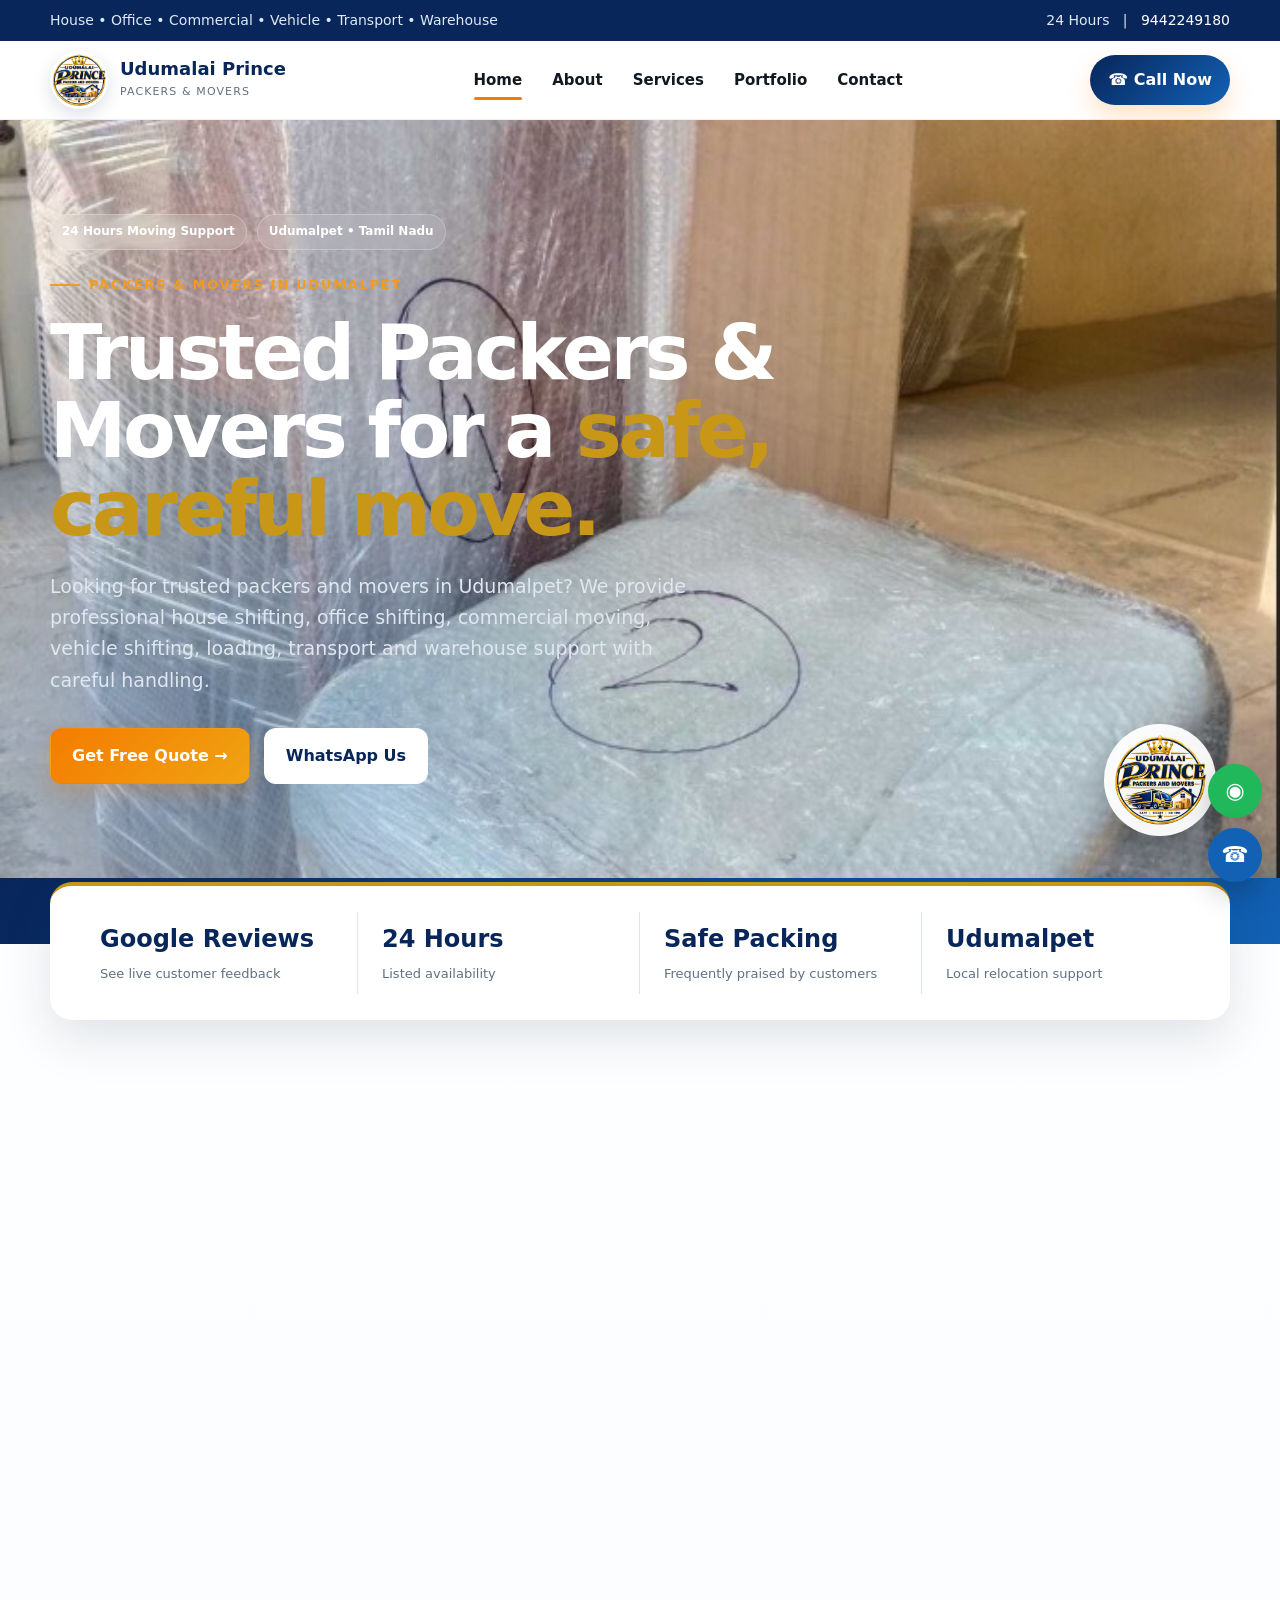
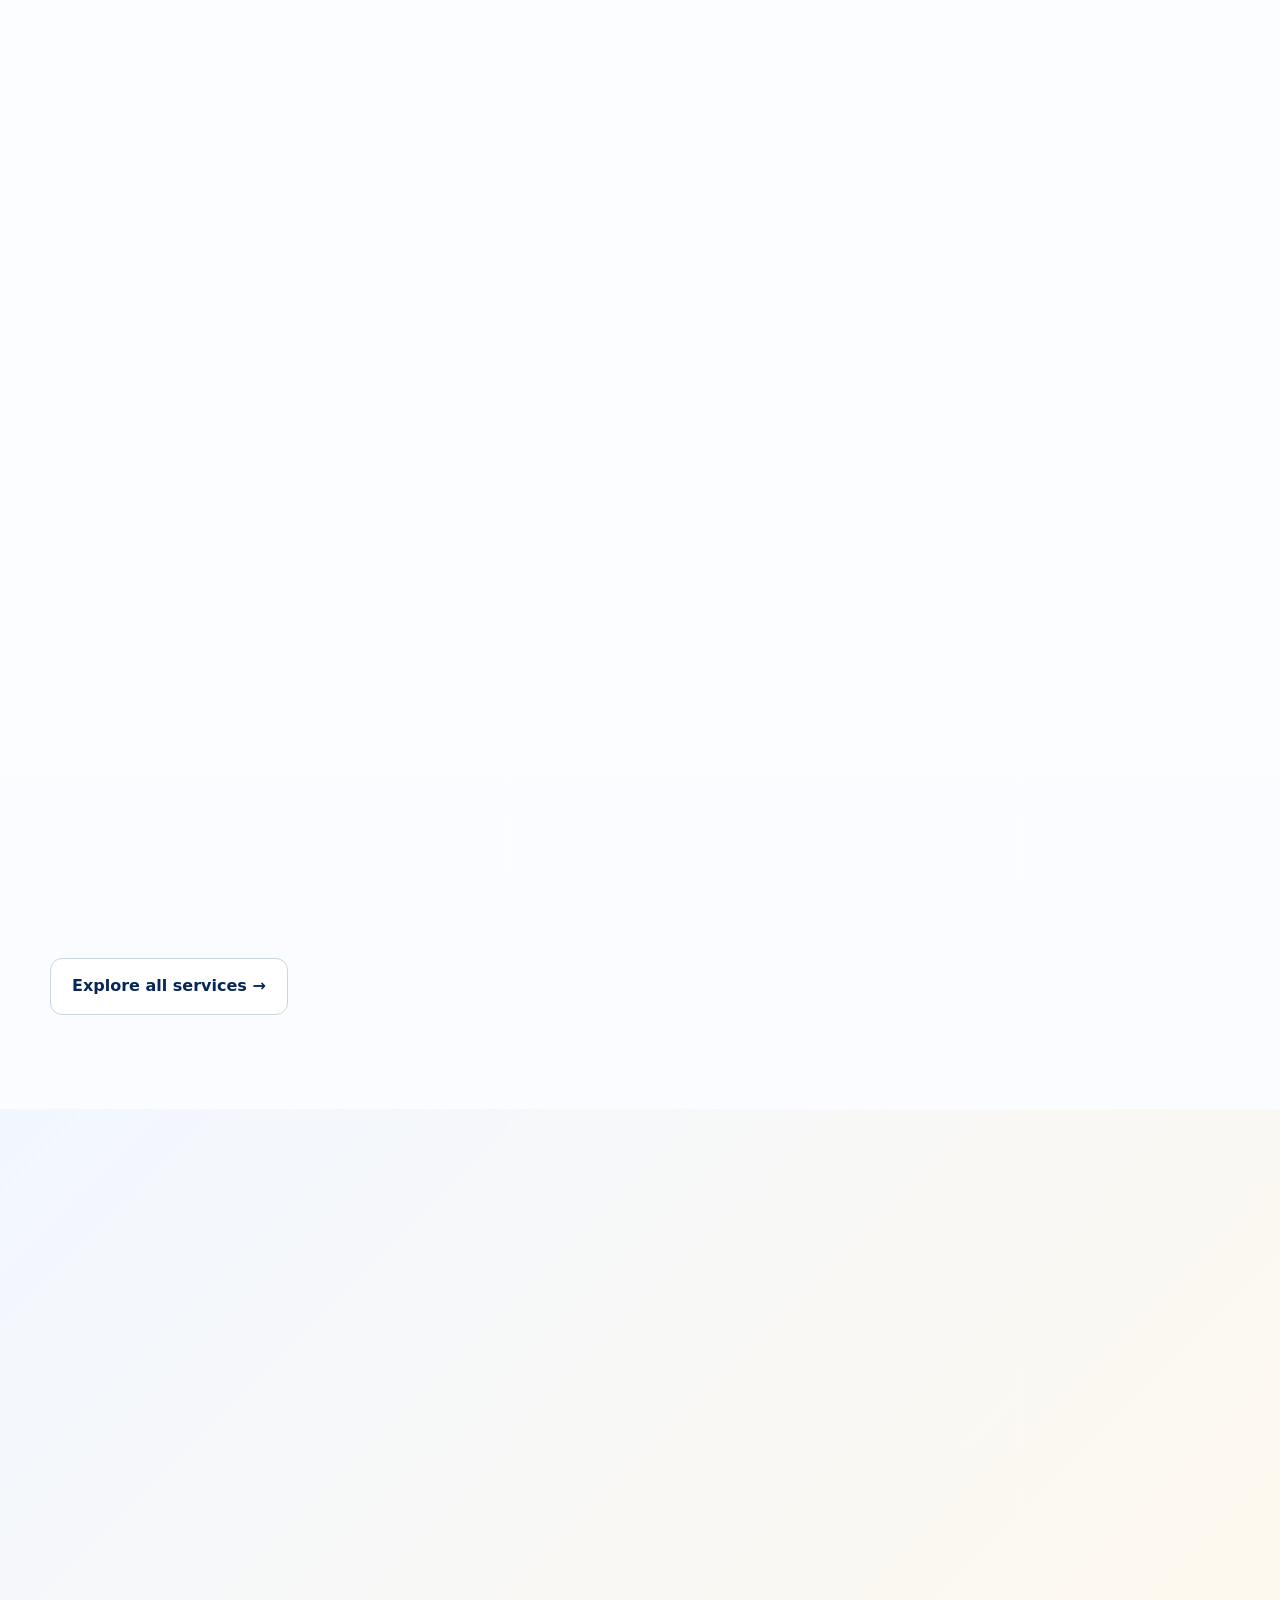
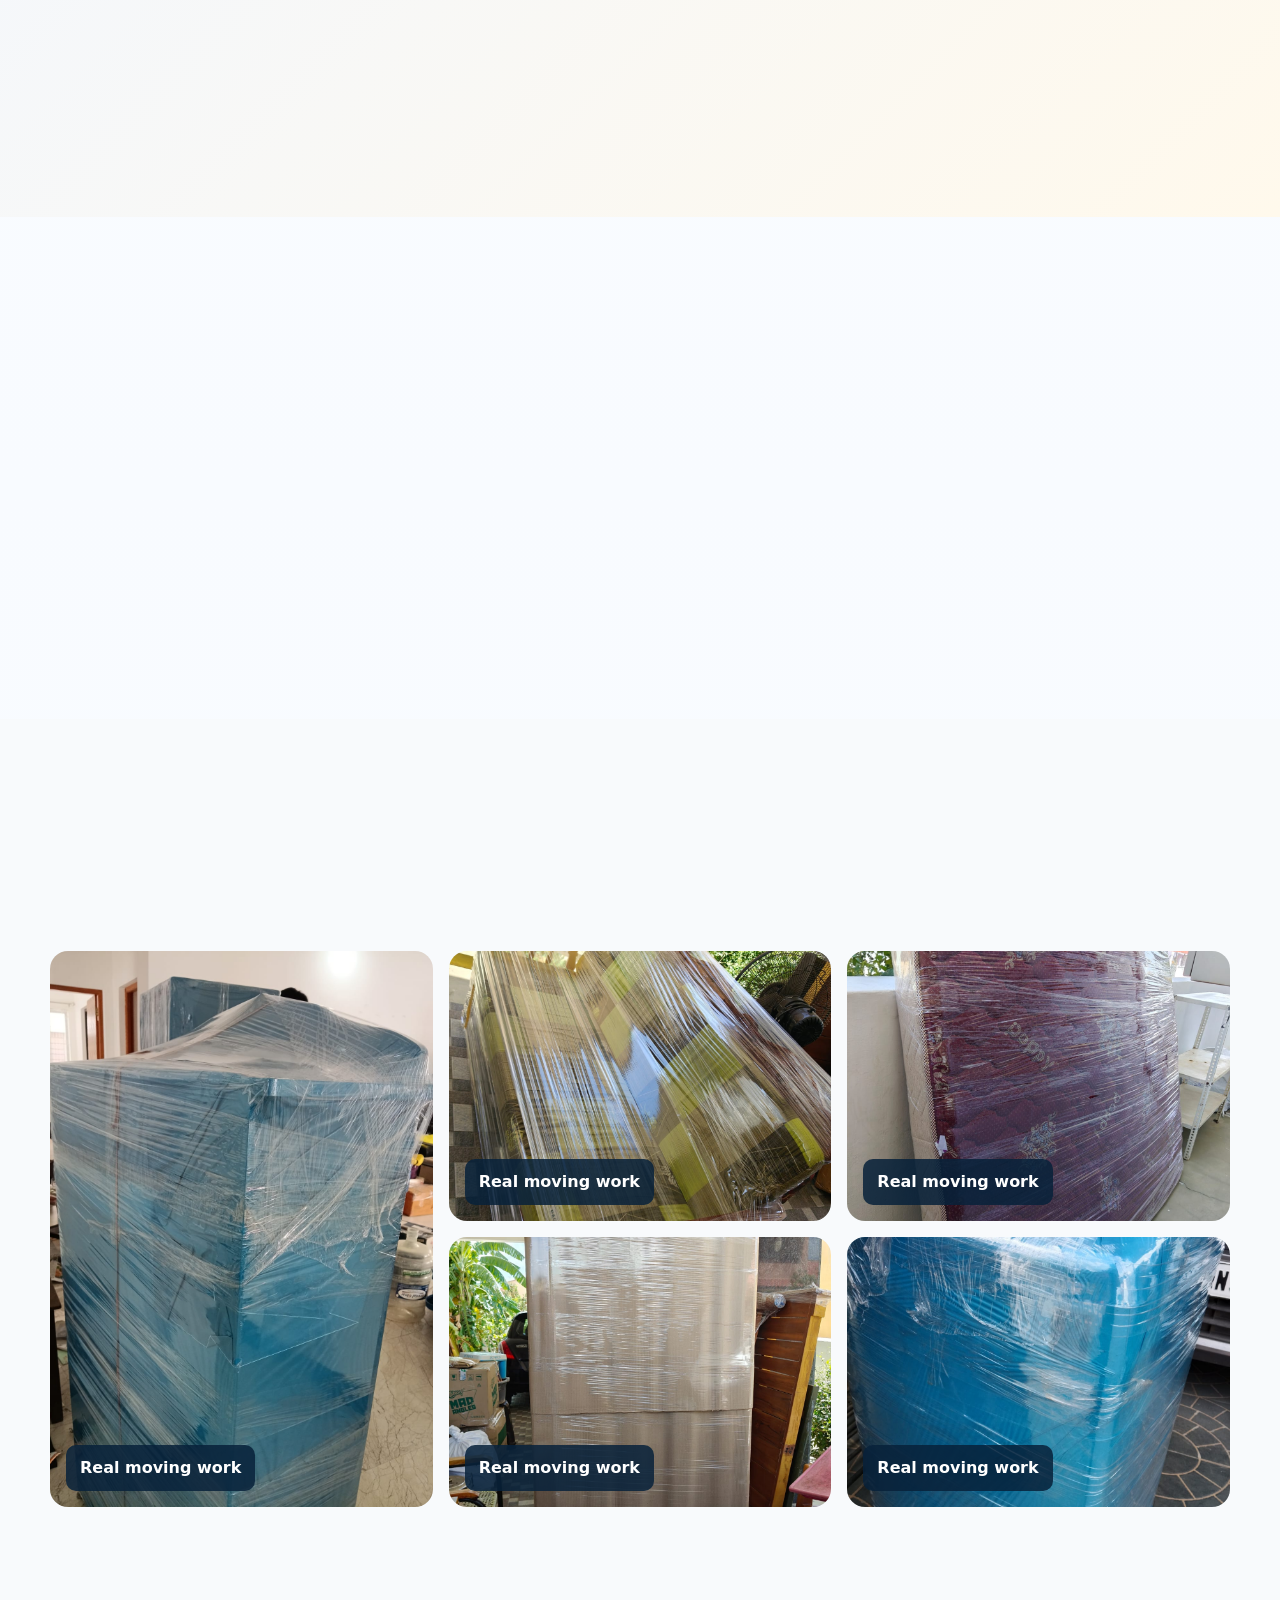
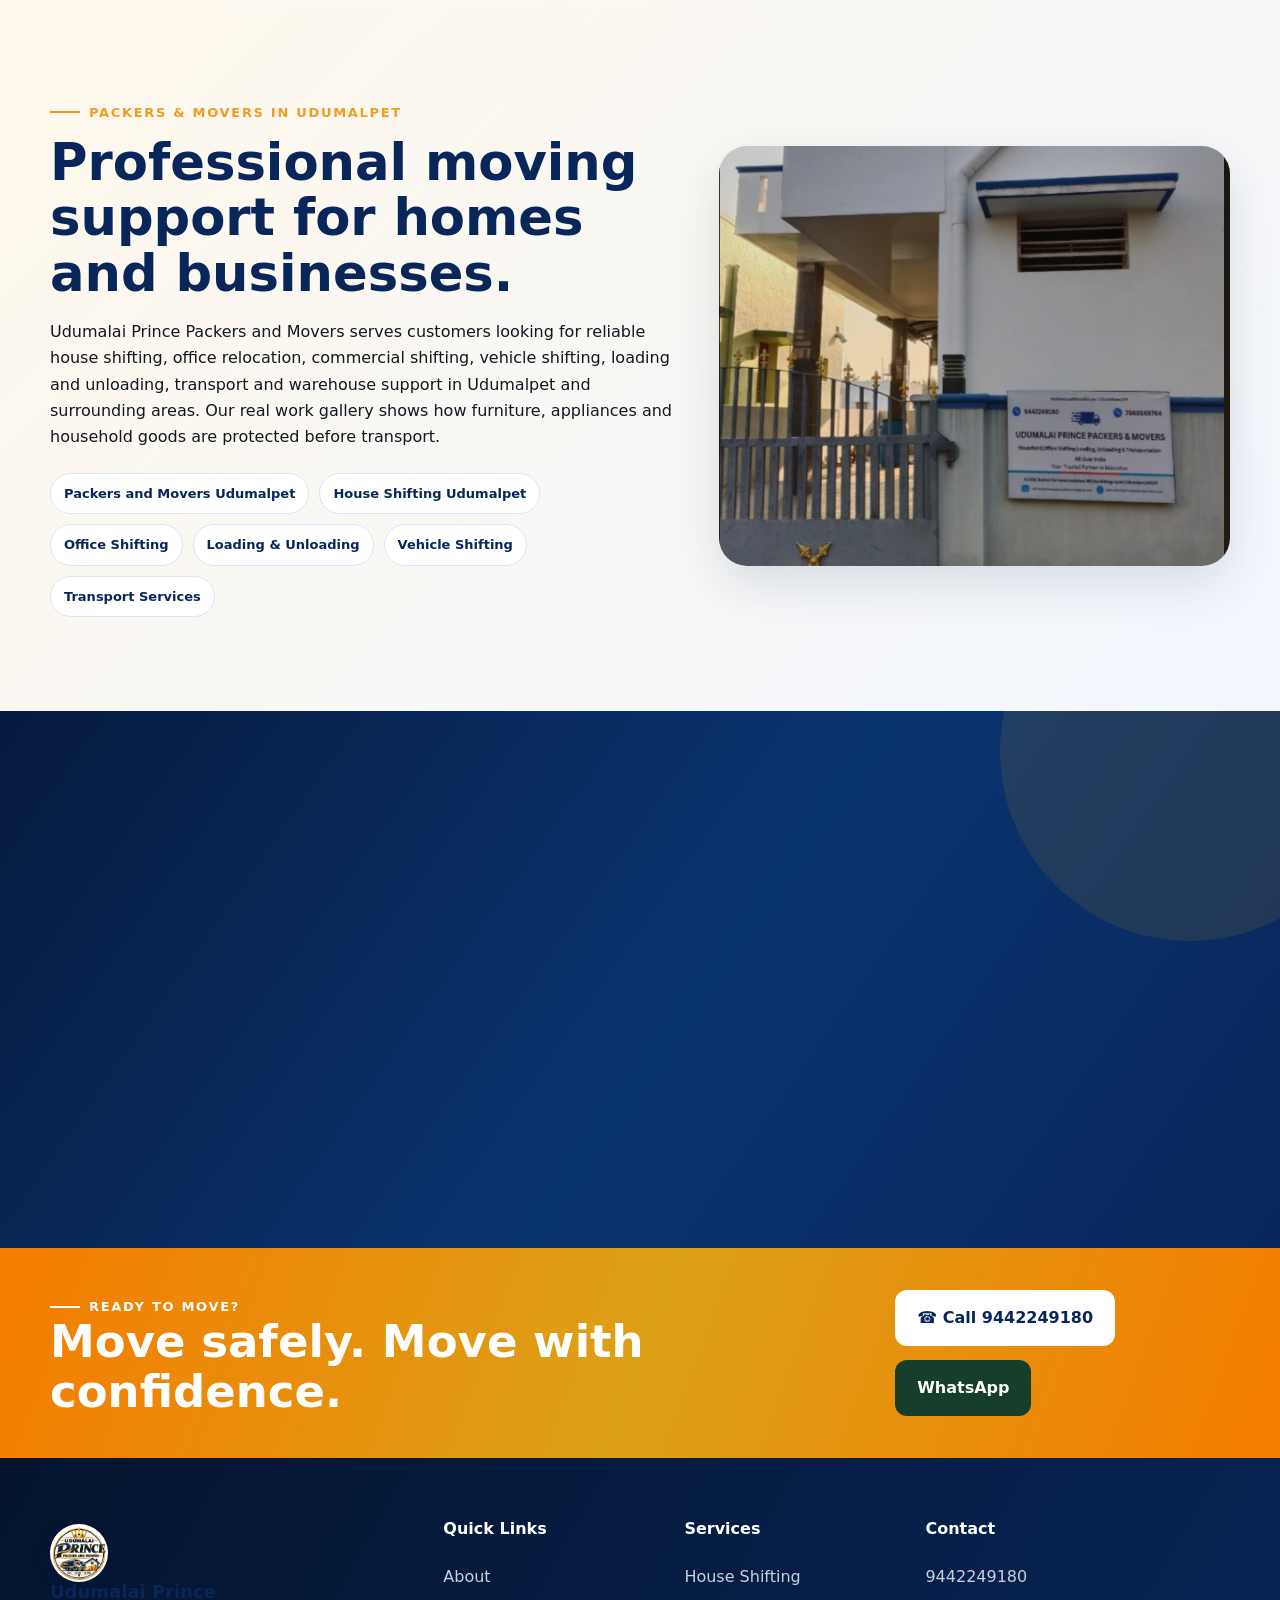
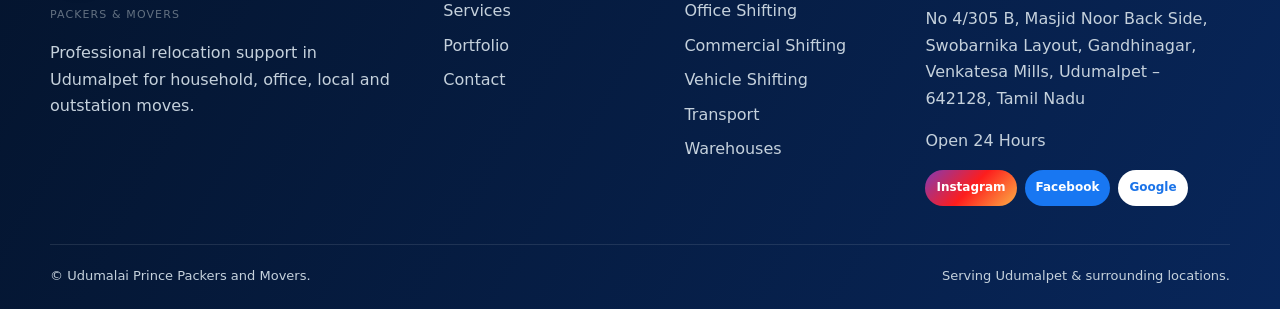
==== commit 73b415ce: "changesdone" ====
--- a/index.html
+++ b/index.html
@@ -1,8 +1,590 @@
-<!DOCTYPE html>
-<html lang="en"><head><meta charset="utf-8"/><meta content="width=device-width,initial-scale=1" name="viewport"/><title>Packers and Movers in Udumalpet | Udumalai Prince Packers and Movers</title><meta content="Looking for reliable packers and movers in Udumalpet? Udumalai Prince Packers and Movers offers house shifting, office relocation, packing, loading and outstation moving services." name="description"/><meta content="index,follow" name="robots"/><link href="https://www.udumalaiprincepackers.com/" rel="canonical"/><meta content="website" property="og:type"/><meta content="Packers and Movers in Udumalpet | Udumalai Prince Packers and Movers" property="og:title"/><meta content="Looking for reliable packers and movers in Udumalpet? Udumalai Prince Packers and Movers offers house shifting, office relocation, packing, loading and outstation moving services." property="og:description"/><meta content="#09295c" name="theme-color"/><link href="https://fonts.googleapis.com" rel="preconnect"/><link href="assets/css/style.css" rel="stylesheet"/><script type="application/ld+json">{"@context":"https://schema.org","@type":"MovingCompany","name":"Udumalai Prince Packers and Movers","telephone":"+91944224918","address":{"@type":"PostalAddress","streetAddress":"No 4/305 B, Masjid Noor Back Side, Swobarnika Layout, Gandhinagar, Venkatesa Mills","addressLocality":"Udumalpet","postalCode":"642128","addressRegion":"Tamil Nadu","addressCountry":"IN"},"areaServed":["Udumalpet","Tiruppur","Tamil Nadu"],"openingHours":"Mo-Su 00:00-23:59","sameAs":["https://www.instagram.com/udumalaiprincepackersandmover?igsi=ZDVubzYyZ3RkbTU=","https://www.facebook.com/share/1F4BdqWvei/","https://share.google/RfILheXMWcS5Ohxfz"],"hasOfferCatalog":{"@type":"OfferCatalog","name":"Moving Services","itemListElement":[{"@type":"Offer","itemOffered":{"@type":"Service","name":"House Shifting"}},{"@type":"Offer","itemOffered":{"@type":"Service","name":"Office Shifting"}},{"@type":"Offer","itemOffered":{"@type":"Service","name":"Commercial Shifting"}},{"@type":"Offer","itemOffered":{"@type":"Service","name":"Vehicle Shifting"}},{"@type":"Offer","itemOffered":{"@type":"Service","name":"Loading & Unloading"}},{"@type":"Offer","itemOffered":{"@type":"Service","name":"Transport"}},{"@type":"Offer","itemOffered":{"@type":"Service","name":"Warehouses"}}]}}</script></head><body><div class="topbar"><div class="container"><span>House • Office • Commercial • Vehicle • Transport • Warehouse</span><span>24 Hours   |   <a href="tel:+91944224918">944224918</a></span></div></div><header class="header"><div class="container nav"><a aria-label="Udumalai Prince Packers and Movers home" class="brand" href="index.html"><img alt="Udumalai Prince Packers and Movers logo" class="brand-logo" src="assets/images/logo.png"/><span><strong>Udumalai Prince</strong><small>Packers &amp; Movers</small></span></a><nav aria-label="Main navigation" class="menu"><a class="active" href="index.html">Home</a><a class="" href="about.html">About</a><a class="" href="services.html">Services</a><a class="" href="portfolio.html">Portfolio</a><a class="" href="contact.html">Contact</a></nav><a class="nav-cta" href="tel:+91944224918">☎ Call Now</a><button aria-expanded="false" aria-label="Open menu" class="hamb">☰</button></div></header>
-<main><section class="hero"><video class="hero-video" autoplay muted loop playsinline preload="metadata" poster="assets/images/service-packing.jpg"><source src="assets/hero-packers.mp4" type="video/mp4"></video><div class="hero-video-overlay"></div><img class="hero-media-logo" src="assets/images/logo.png" alt="Udumalai Prince Packers and Movers"><div class="container"><div class="hero-kicker"><span class="hero-chip">24 Hours Moving Support</span><span class="hero-chip">Udumalpet • Tamil Nadu</span></div><span class="eyebrow">Packers &amp; Movers in Udumalpet</span><h1>Trusted Packers &amp; Movers for a <span>safe, careful move.</span></h1><p>Looking for trusted packers and movers in Udumalpet? We provide professional house shifting, office shifting, commercial moving, vehicle shifting, loading, transport and warehouse support with careful handling.</p><div class="actions"><a class="btn btn-primary" href="contact.html">Get Free Quote →</a><a class="btn btn-light" href="https://wa.me/91944224918" target="_blank">WhatsApp Us</a></div></div></section><div class="real-work-banner"><div class="container"><strong>Real packing. Real loading. Real customer moves.</strong><span>Photos across this website are from Udumalai Prince Packers &amp; Movers work.</span></div></div><div class="trust-strip"><div class="container"><div class="trust-card"><div class="trust-item"><strong>Google Reviews</strong><span>See live customer feedback</span></div><div class="trust-item"><strong>24 Hours</strong><span>Listed availability</span></div><div class="trust-item"><strong>Safe Packing</strong><span>Frequently praised by customers</span></div><div class="trust-item"><strong>Udumalpet</strong><span>Local relocation support</span></div></div></div></div>
-<section><div class="container"><div class="section-head reveal"><div><span class="eyebrow">What we do</span><h2>Moving services made simple.</h2></div><p>One trusted moving team for home, office, commercial, vehicle, loading, transport and warehouse requirements.</p></div><div class="services-grid"><article class="service-card reveal"><div class="photo ph-house"></div><div class="body"><h3>House Shifting</h3><p>Complete household relocation with careful handling of furniture, appliances, kitchen items and personal belongings.</p></div></article><article class="service-card reveal"><div class="photo ph-office"></div><div class="body"><h3>Office Shifting</h3><p>Organized office relocation for furniture, computers, files, workstations and business equipment.</p></div></article><article class="service-card reveal"><div class="photo ph-commercial"></div><div class="body"><h3>Commercial Shifting</h3><p>Practical moving support for shops, offices, showrooms, commercial goods and business equipment.</p></div></article><article class="service-card reveal"><div class="photo ph-vehicle"></div><div class="body"><h3>Vehicle Shifting</h3><p>Safe movement support for bikes, scooters and other vehicles as part of your relocation plan.</p></div></article><article class="service-card reveal"><div class="photo ph-load"></div><div class="body"><h3>Loading &amp; Unloading</h3><p>Careful lifting, loading and unloading to reduce handling risk at pickup and destination.</p></div></article><article class="service-card reveal"><div class="photo ph-transport"></div><div class="body"><h3>Transport</h3><p>Reliable transport support for household goods, commercial materials and relocation requirements.</p></div></article><article class="service-card reveal"><div class="photo ph-warehouse"></div><div class="body"><h3>Warehouses</h3><p>Warehouse support for customers and businesses that need temporary or planned storage solutions.</p></div></article></div><div style="margin-top:28px"><a class="btn btn-outline" href="services.html">Explore all services →</a></div></div></section>
-<section class="why"><div class="container why-grid"><div class="why-visual reveal"><div class="rating-badge"><strong>Google Reviews</strong><span>★★★★★</span><small style="display:block;color:#6b7b88">View the latest customer feedback</small></div></div><div class="reveal"><span class="eyebrow">Why choose us</span><h2>Care you can see in every move.</h2><p>Our goal is simple: careful packing, responsible handling, clear communication and dependable moving support from pickup to delivery.</p><div class="check-list"><div class="check">✓ Careful handling</div><div class="check">✓ Safe packaging</div><div class="check">✓ Quick assistance</div><div class="check">✓ Reasonable pricing</div><div class="check">✓ Professional support</div><div class="check">✓ Local &amp; outstation</div></div></div></div></section>
-<section><div class="container"><div class="section-head reveal"><div><span class="eyebrow">Our process</span><h2>Six clear steps to your new place.</h2></div><p>Simple communication keeps moving day easier for everyone.</p></div><div class="process reveal"><div class="step"><div class="num">01</div><strong>Enquiry</strong><span>Tell us your move</span></div><div class="step"><div class="num">02</div><strong>Quote</strong><span>Plan &amp; estimate</span></div><div class="step"><div class="num">03</div><strong>Packing</strong><span>Protect your items</span></div><div class="step"><div class="num">04</div><strong>Loading</strong><span>Careful handling</span></div><div class="step"><div class="num">05</div><strong>Transport</strong><span>Move to destination</span></div><div class="step"><div class="num">06</div><strong>Delivery</strong><span>Unload safely</span></div></div></div></section>
-<section style="background:#f8fafc"><div class="container"><div class="section-head reveal"><div><span class="eyebrow">Real work</span><h2>See how we pack and move.</h2></div><a class="btn btn-outline" href="portfolio.html">View Portfolio →</a></div><div class="portfolio-grid"><div class="work" style="background-image:url('assets/images/portfolio-01.jpg')"></div><div class="work" style="background-image:url('assets/images/portfolio-02.jpg')"></div><div class="work" style="background-image:url('assets/images/portfolio-03.jpg')"></div><div class="work" style="background-image:url('assets/images/portfolio-04.jpg')"></div><div class="work" style="background-image:url('assets/images/portfolio-05.jpg')"></div></div></div></section>
-<section class="seo-local"><div class="container seo-local-grid"><div><span class="eyebrow">Packers &amp; Movers in Udumalpet</span><h2 style="font-size:clamp(34px,4vw,52px);line-height:1.08;color:var(--navy);margin:12px 0 18px">Professional moving support for homes and businesses.</h2><p>Udumalai Prince Packers and Movers serves customers looking for reliable house shifting, office relocation, commercial shifting, vehicle shifting, loading and unloading, transport and warehouse support in Udumalpet and surrounding areas. Our real work gallery shows how furniture, appliances and household goods are protected before transport.</p><div class="seo-keywords"><span>Packers and Movers Udumalpet</span><span>House Shifting Udumalpet</span><span>Office Shifting</span><span>Loading &amp; Unloading</span><span>Vehicle Shifting</span><span>Transport Services</span></div></div><div class="why-visual" style="background-image:linear-gradient(145deg,rgba(8,33,58,.12),rgba(255,122,0,.08)),url('assets/images/portfolio-17.jpg');min-height:420px"></div></div></section><section class="reviews"><div class="container"><div class="section-head reveal"><div><span class="eyebrow">Google Reviews</span><h2>Check what customers say on Google.</h2></div><p>Use our Google business profile to view the latest live customer ratings and reviews before you book your move.</p></div><div class="google-review-panel reveal"><div class="google-g">G</div><div><h3>Udumalai Prince Packers and Movers</h3><p>Real reviews are best viewed live on our Google Business profile, where ratings and feedback stay up to date.</p></div><div class="google-review-actions"><a class="btn btn-google" href="https://share.google/RfILheXMWcS5Ohxfz" rel="noopener" target="_blank">View Google Reviews →</a><a class="btn btn-light" href="https://share.google/RfILheXMWcS5Ohxfz" rel="noopener" target="_blank">Write a Google Review</a></div></div></div></section></main><section class="cta-band"><div class="container cta-flex"><div><span class="eyebrow" style="color:#fff">Ready to move?</span><h2>Move safely. Move with confidence.</h2></div><div class="actions"><a class="btn btn-light" href="tel:+91944224918">☎ Call 944224918</a><a class="btn" href="https://wa.me/91944224918" rel="noopener" style="background:#173d2b;color:#fff" target="_blank">WhatsApp</a></div></div></section><footer class="footer"><div class="container"><div class="footer-grid"><div><a class="brand" href="index.html"><img alt="Udumalai Prince Packers and Movers logo" class="brand-logo" src="assets/images/logo.png"/><span><strong>Udumalai Prince</strong><small>Packers &amp; Movers</small></span></a><p>Professional relocation support in Udumalpet for household, office, local and outstation moves.</p></div><div><h4>Quick Links</h4><a href="about.html">About</a><a href="services.html">Services</a><a href="portfolio.html">Portfolio</a><a href="contact.html">Contact</a></div><div><h4>Services</h4><a href="services.html#house">House Shifting</a><a href="services.html#office">Office Shifting</a><a href="services.html#commercial">Commercial Shifting</a><a href="services.html#vehicle">Vehicle Shifting</a><a href="services.html#transport">Transport</a><a href="services.html#warehouse">Warehouses</a></div><div><h4>Contact</h4><a href="tel:+91944224918">944224918</a><p>No 4/305 B, Masjid Noor Back Side, Swobarnika Layout, Gandhinagar, Venkatesa Mills, Udumalpet – 642128, Tamil Nadu</p><p>Open 24 Hours</p><div class="social-links"><a class="social-pill instagram" href="https://www.instagram.com/udumalaiprincepackersandmover?igsi=ZDVubzYyZ3RkbTU=" rel="noopener" target="_blank">Instagram</a><a class="social-pill facebook" href="https://www.facebook.com/share/1F4BdqWvei/" rel="noopener" target="_blank">Facebook</a><a class="social-pill google" href="https://share.google/RfILheXMWcS5Ohxfz" rel="noopener" target="_blank">Google</a></div></div></div><div class="footer-bottom"><span>© <span data-year=""></span> Udumalai Prince Packers and Movers.</span><span>Serving Udumalpet &amp; surrounding locations.</span></div></div></footer><div class="float-actions"><a aria-label="WhatsApp" class="float-btn wa" href="https://wa.me/91944224918" target="_blank">◉</a><a aria-label="Call" class="float-btn call" href="tel:+91944224918">☎</a></div><script src="assets/js/main.js"></script></body></html>+<!doctype html>
+<html lang="en">
+  <head>
+    <meta charset="utf-8" />
+    <meta content="width=device-width,initial-scale=1" name="viewport" />
+    <title>
+      Packers and Movers in Udumalpet | Udumalai Prince Packers and Movers
+    </title>
+    <meta
+      content="Looking for reliable packers and movers in Udumalpet? Udumalai Prince Packers and Movers offers house shifting, office relocation, packing, loading and outstation moving services."
+      name="description"
+    />
+    <meta content="index,follow" name="robots" />
+    <link href="https://www.udumalaiprincepackers.com/" rel="canonical" />
+    <meta content="website" property="og:type" />
+    <meta
+      content="Packers and Movers in Udumalpet | Udumalai Prince Packers and Movers"
+      property="og:title"
+    />
+    <meta
+      content="Looking for reliable packers and movers in Udumalpet? Udumalai Prince Packers and Movers offers house shifting, office relocation, packing, loading and outstation moving services."
+      property="og:description"
+    />
+    <meta content="#09295c" name="theme-color" />
+    <link href="https://fonts.googleapis.com" rel="preconnect" />
+    <link href="assets/css/style.css" rel="stylesheet" />
+    <script type="application/ld+json">
+      {
+        "@context": "https://schema.org",
+        "@type": "MovingCompany",
+        "name": "Udumalai Prince Packers and Movers",
+        "telephone": "+919442249180",
+        "address": {
+          "@type": "PostalAddress",
+          "streetAddress": "No 4/305 B, Masjid Noor Back Side, Swobarnika Layout, Gandhinagar, Venkatesa Mills",
+          "addressLocality": "Udumalpet",
+          "postalCode": "642128",
+          "addressRegion": "Tamil Nadu",
+          "addressCountry": "IN"
+        },
+        "areaServed": ["Udumalpet", "Tiruppur", "Tamil Nadu"],
+        "openingHours": "Mo-Su 00:00-23:59",
+        "sameAs": [
+          "https://www.instagram.com/udumalaiprincepackersandmover?igsi=ZDVubzYyZ3RkbTU=",
+          "https://www.facebook.com/share/1F4BdqWvei/",
+          "https://share.google/RfILheXMWcS5Ohxfz"
+        ],
+        "hasOfferCatalog": {
+          "@type": "OfferCatalog",
+          "name": "Moving Services",
+          "itemListElement": [
+            {
+              "@type": "Offer",
+              "itemOffered": { "@type": "Service", "name": "House Shifting" }
+            },
+            {
+              "@type": "Offer",
+              "itemOffered": { "@type": "Service", "name": "Office Shifting" }
+            },
+            {
+              "@type": "Offer",
+              "itemOffered": {
+                "@type": "Service",
+                "name": "Commercial Shifting"
+              }
+            },
+            {
+              "@type": "Offer",
+              "itemOffered": { "@type": "Service", "name": "Vehicle Shifting" }
+            },
+            {
+              "@type": "Offer",
+              "itemOffered": {
+                "@type": "Service",
+                "name": "Loading & Unloading"
+              }
+            },
+            {
+              "@type": "Offer",
+              "itemOffered": { "@type": "Service", "name": "Transport" }
+            },
+            {
+              "@type": "Offer",
+              "itemOffered": { "@type": "Service", "name": "Warehouses" }
+            }
+          ]
+        }
+      }
+    </script>
+  </head>
+  <body>
+    <div class="topbar">
+      <div class="container">
+        <span
+          >House • Office • Commercial • Vehicle • Transport • Warehouse</span
+        ><span>24 Hours   |   <a href="tel:+919442249180"> 9442249180</a></span>
+      </div>
+    </div>
+    <header class="header">
+      <div class="container nav">
+        <a
+          aria-label="Udumalai Prince Packers and Movers home"
+          class="brand"
+          href="index.html"
+          ><img
+            alt="Udumalai Prince Packers and Movers logo"
+            class="brand-logo"
+            src="assets/images/logo.png"
+          /><span
+            ><strong>Udumalai Prince</strong
+            ><small>Packers &amp; Movers</small></span
+          ></a
+        >
+        <nav aria-label="Main navigation" class="menu">
+          <a class="active" href="index.html">Home</a
+          ><a class="" href="about.html">About</a
+          ><a class="" href="services.html">Services</a
+          ><a class="" href="portfolio.html">Portfolio</a
+          ><a class="" href="contact.html">Contact</a>
+        </nav>
+        <a class="nav-cta" href="tel:+919442249180">☎ Call Now</a
+        ><button aria-expanded="false" aria-label="Open menu" class="hamb">
+          ☰
+        </button>
+      </div>
+    </header>
+    <main>
+      <section class="hero">
+        <video
+          class="hero-video"
+          autoplay
+          muted
+          loop
+          playsinline
+          preload="metadata"
+          poster="assets/images/service-packing.jpg"
+        >
+          <source src="assets/hero-packers.mp4" type="video/mp4" />
+        </video>
+        <div class="hero-video-overlay"></div>
+        <img
+          class="hero-media-logo"
+          src="assets/images/logo.png"
+          alt="Udumalai Prince Packers and Movers"
+        />
+        <div class="container">
+          <div class="hero-kicker">
+            <span class="hero-chip">24 Hours Moving Support</span
+            ><span class="hero-chip">Udumalpet • Tamil Nadu</span>
+          </div>
+          <span class="eyebrow">Packers &amp; Movers in Udumalpet</span>
+          <h1>
+            Trusted Packers &amp; Movers for a <span>safe, careful move.</span>
+          </h1>
+          <p>
+            Looking for trusted packers and movers in Udumalpet? We provide
+            professional house shifting, office shifting, commercial moving,
+            vehicle shifting, loading, transport and warehouse support with
+            careful handling.
+          </p>
+          <div class="actions">
+            <a class="btn btn-primary" href="contact.html">Get Free Quote →</a
+            ><a
+              class="btn btn-light"
+              href="https://wa.me/919442249180"
+              target="_blank"
+              >WhatsApp Us</a
+            >
+          </div>
+        </div>
+      </section>
+      <div class="real-work-banner">
+        <div class="container">
+          <strong>Real packing. Real loading. Real customer moves.</strong
+          ><span
+            >Photos across this website are from Udumalai Prince Packers &amp;
+            Movers work.</span
+          >
+        </div>
+      </div>
+      <div class="trust-strip">
+        <div class="container">
+          <div class="trust-card">
+            <div class="trust-item">
+              <strong>Google Reviews</strong
+              ><span>See live customer feedback</span>
+            </div>
+            <div class="trust-item">
+              <strong>24 Hours</strong><span>Listed availability</span>
+            </div>
+            <div class="trust-item">
+              <strong>Safe Packing</strong
+              ><span>Frequently praised by customers</span>
+            </div>
+            <div class="trust-item">
+              <strong>Udumalpet</strong><span>Local relocation support</span>
+            </div>
+          </div>
+        </div>
+      </div>
+      <section>
+        <div class="container">
+          <div class="section-head reveal">
+            <div>
+              <span class="eyebrow">What we do</span>
+              <h2>Moving services made simple.</h2>
+            </div>
+            <p>
+              One trusted moving team for home, office, commercial, vehicle,
+              loading, transport and warehouse requirements.
+            </p>
+          </div>
+          <div class="services-grid">
+            <article class="service-card reveal">
+              <div class="photo ph-house"></div>
+              <div class="body">
+                <h3>House Shifting</h3>
+                <p>
+                  Complete household relocation with careful handling of
+                  furniture, appliances, kitchen items and personal belongings.
+                </p>
+              </div>
+            </article>
+            <article class="service-card reveal">
+              <div class="photo ph-office"></div>
+              <div class="body">
+                <h3>Office Shifting</h3>
+                <p>
+                  Organized office relocation for furniture, computers, files,
+                  workstations and business equipment.
+                </p>
+              </div>
+            </article>
+            <article class="service-card reveal">
+              <div class="photo ph-commercial"></div>
+              <div class="body">
+                <h3>Commercial Shifting</h3>
+                <p>
+                  Practical moving support for shops, offices, showrooms,
+                  commercial goods and business equipment.
+                </p>
+              </div>
+            </article>
+            <article class="service-card reveal">
+              <div class="photo ph-vehicle"></div>
+              <div class="body">
+                <h3>Vehicle Shifting</h3>
+                <p>
+                  Safe movement support for bikes, scooters and other vehicles
+                  as part of your relocation plan.
+                </p>
+              </div>
+            </article>
+            <article class="service-card reveal">
+              <div class="photo ph-load"></div>
+              <div class="body">
+                <h3>Loading &amp; Unloading</h3>
+                <p>
+                  Careful lifting, loading and unloading to reduce handling risk
+                  at pickup and destination.
+                </p>
+              </div>
+            </article>
+            <article class="service-card reveal">
+              <div class="photo ph-transport"></div>
+              <div class="body">
+                <h3>Transport</h3>
+                <p>
+                  Reliable transport support for household goods, commercial
+                  materials and relocation requirements.
+                </p>
+              </div>
+            </article>
+            <article class="service-card reveal">
+              <div class="photo ph-warehouse"></div>
+              <div class="body">
+                <h3>Warehouses</h3>
+                <p>
+                  Warehouse support for customers and businesses that need
+                  temporary or planned storage solutions.
+                </p>
+              </div>
+            </article>
+          </div>
+          <div style="margin-top: 28px">
+            <a class="btn btn-outline" href="services.html"
+              >Explore all services →</a
+            >
+          </div>
+        </div>
+      </section>
+      <section class="why">
+        <div class="container why-grid">
+          <div class="why-visual reveal">
+            <div class="rating-badge">
+              <strong>Google Reviews</strong><span>★★★★★</span
+              ><small style="display: block; color: #6b7b88"
+                >View the latest customer feedback</small
+              >
+            </div>
+          </div>
+          <div class="reveal">
+            <span class="eyebrow">Why choose us</span>
+            <h2>Care you can see in every move.</h2>
+            <p>
+              Our goal is simple: careful packing, responsible handling, clear
+              communication and dependable moving support from pickup to
+              delivery.
+            </p>
+            <div class="check-list">
+              <div class="check">✓ Careful handling</div>
+              <div class="check">✓ Safe packaging</div>
+              <div class="check">✓ Quick assistance</div>
+              <div class="check">✓ Reasonable pricing</div>
+              <div class="check">✓ Professional support</div>
+              <div class="check">✓ Local &amp; outstation</div>
+            </div>
+          </div>
+        </div>
+      </section>
+      <section>
+        <div class="container">
+          <div class="section-head reveal">
+            <div>
+              <span class="eyebrow">Our process</span>
+              <h2>Six clear steps to your new place.</h2>
+            </div>
+            <p>Simple communication keeps moving day easier for everyone.</p>
+          </div>
+          <div class="process reveal">
+            <div class="step">
+              <div class="num">01</div>
+              <strong>Enquiry</strong><span>Tell us your move</span>
+            </div>
+            <div class="step">
+              <div class="num">02</div>
+              <strong>Quote</strong><span>Plan &amp; estimate</span>
+            </div>
+            <div class="step">
+              <div class="num">03</div>
+              <strong>Packing</strong><span>Protect your items</span>
+            </div>
+            <div class="step">
+              <div class="num">04</div>
+              <strong>Loading</strong><span>Careful handling</span>
+            </div>
+            <div class="step">
+              <div class="num">05</div>
+              <strong>Transport</strong><span>Move to destination</span>
+            </div>
+            <div class="step">
+              <div class="num">06</div>
+              <strong>Delivery</strong><span>Unload safely</span>
+            </div>
+          </div>
+        </div>
+      </section>
+      <section style="background: #f8fafc">
+        <div class="container">
+          <div class="section-head reveal">
+            <div>
+              <span class="eyebrow">Real work</span>
+              <h2>See how we pack and move.</h2>
+            </div>
+            <a class="btn btn-outline" href="portfolio.html"
+              >View Portfolio →</a
+            >
+          </div>
+          <div class="portfolio-grid">
+            <div
+              class="work"
+              style="
+                background-image: url(&quot;assets/images/portfolio-01.jpg&quot;);
+              "
+            ></div>
+            <div
+              class="work"
+              style="
+                background-image: url(&quot;assets/images/portfolio-02.jpg&quot;);
+              "
+            ></div>
+            <div
+              class="work"
+              style="
+                background-image: url(&quot;assets/images/portfolio-03.jpg&quot;);
+              "
+            ></div>
+            <div
+              class="work"
+              style="
+                background-image: url(&quot;assets/images/portfolio-04.jpg&quot;);
+              "
+            ></div>
+            <div
+              class="work"
+              style="
+                background-image: url(&quot;assets/images/portfolio-05.jpg&quot;);
+              "
+            ></div>
+          </div>
+        </div>
+      </section>
+      <section class="seo-local">
+        <div class="container seo-local-grid">
+          <div>
+            <span class="eyebrow">Packers &amp; Movers in Udumalpet</span>
+            <h2
+              style="
+                font-size: clamp(34px, 4vw, 52px);
+                line-height: 1.08;
+                color: var(--navy);
+                margin: 12px 0 18px;
+              "
+            >
+              Professional moving support for homes and businesses.
+            </h2>
+            <p>
+              Udumalai Prince Packers and Movers serves customers looking for
+              reliable house shifting, office relocation, commercial shifting,
+              vehicle shifting, loading and unloading, transport and warehouse
+              support in Udumalpet and surrounding areas. Our real work gallery
+              shows how furniture, appliances and household goods are protected
+              before transport.
+            </p>
+            <div class="seo-keywords">
+              <span>Packers and Movers Udumalpet</span
+              ><span>House Shifting Udumalpet</span><span>Office Shifting</span
+              ><span>Loading &amp; Unloading</span><span>Vehicle Shifting</span
+              ><span>Transport Services</span>
+            </div>
+          </div>
+          <div
+            class="why-visual"
+            style="
+              background-image:
+                linear-gradient(
+                  145deg,
+                  rgba(8, 33, 58, 0.12),
+                  rgba(255, 122, 0, 0.08)
+                ),
+                url(&quot;assets/images/portfolio-17.jpg&quot;);
+              min-height: 420px;
+            "
+          ></div>
+        </div>
+      </section>
+      <section class="reviews">
+        <div class="container">
+          <div class="section-head reveal">
+            <div>
+              <span class="eyebrow">Google Reviews</span>
+              <h2>Check what customers say on Google.</h2>
+            </div>
+            <p>
+              Use our Google business profile to view the latest live customer
+              ratings and reviews before you book your move.
+            </p>
+          </div>
+          <div class="google-review-panel reveal">
+            <div class="google-g">G</div>
+            <div>
+              <h3>Udumalai Prince Packers and Movers</h3>
+              <p>
+                Real reviews are best viewed live on our Google Business
+                profile, where ratings and feedback stay up to date.
+              </p>
+            </div>
+            <div class="google-review-actions">
+              <a
+                class="btn btn-google"
+                href="https://share.google/RfILheXMWcS5Ohxfz"
+                rel="noopener"
+                target="_blank"
+                >View Google Reviews →</a
+              ><a
+                class="btn btn-light"
+                href="https://share.google/RfILheXMWcS5Ohxfz"
+                rel="noopener"
+                target="_blank"
+                >Write a Google Review</a
+              >
+            </div>
+          </div>
+        </div>
+      </section>
+    </main>
+    <section class="cta-band">
+      <div class="container cta-flex">
+        <div>
+          <span class="eyebrow" style="color: #fff">Ready to move?</span>
+          <h2>Move safely. Move with confidence.</h2>
+        </div>
+        <div class="actions">
+          <a class="btn btn-light" href="tel:+919442249180">☎ Call  9442249180</a
+          ><a
+            class="btn"
+            href="https://wa.me/919442249180"
+            rel="noopener"
+            style="background: #173d2b; color: #fff"
+            target="_blank"
+            >WhatsApp</a
+          >
+        </div>
+      </div>
+    </section>
+    <footer class="footer">
+      <div class="container">
+        <div class="footer-grid">
+          <div>
+            <a class="brand" href="index.html"
+              ><img
+                alt="Udumalai Prince Packers and Movers logo"
+                class="brand-logo"
+                src="assets/images/logo.png"
+              /><span
+                ><strong>Udumalai Prince</strong
+                ><small>Packers &amp; Movers</small></span
+              ></a
+            >
+            <p>
+              Professional relocation support in Udumalpet for household,
+              office, local and outstation moves.
+            </p>
+          </div>
+          <div>
+            <h4>Quick Links</h4>
+            <a href="about.html">About</a><a href="services.html">Services</a
+            ><a href="portfolio.html">Portfolio</a
+            ><a href="contact.html">Contact</a>
+          </div>
+          <div>
+            <h4>Services</h4>
+            <a href="services.html#house">House Shifting</a
+            ><a href="services.html#office">Office Shifting</a
+            ><a href="services.html#commercial">Commercial Shifting</a
+            ><a href="services.html#vehicle">Vehicle Shifting</a
+            ><a href="services.html#transport">Transport</a
+            ><a href="services.html#warehouse">Warehouses</a>
+          </div>
+          <div>
+            <h4>Contact</h4>
+            <a href="tel:+919442249180"> 9442249180</a>
+            <p>
+              No 4/305 B, Masjid Noor Back Side, Swobarnika Layout, Gandhinagar,
+              Venkatesa Mills, Udumalpet – 642128, Tamil Nadu
+            </p>
+            <p>Open 24 Hours</p>
+            <div class="social-links">
+              <a
+                class="social-pill instagram"
+                href="https://www.instagram.com/udumalaiprincepackersandmover?igsi=ZDVubzYyZ3RkbTU="
+                rel="noopener"
+                target="_blank"
+                >Instagram</a
+              ><a
+                class="social-pill facebook"
+                href="https://www.facebook.com/share/1F4BdqWvei/"
+                rel="noopener"
+                target="_blank"
+                >Facebook</a
+              ><a
+                class="social-pill google"
+                href="https://share.google/RfILheXMWcS5Ohxfz"
+                rel="noopener"
+                target="_blank"
+                >Google</a
+              >
+            </div>
+          </div>
+        </div>
+        <div class="footer-bottom">
+          <span
+            >© <span data-year=""></span> Udumalai Prince Packers and
+            Movers.</span
+          ><span>Serving Udumalpet &amp; surrounding locations.</span>
+        </div>
+      </div>
+    </footer>
+    <div class="float-actions">
+      <a
+        aria-label="WhatsApp"
+        class="float-btn wa"
+        href="https://wa.me/919442249180"
+        target="_blank"
+        >◉</a
+      ><a aria-label="Call" class="float-btn call" href="tel:+919442249180">☎</a>
+    </div>
+    <script src="assets/js/main.js"></script>
+  </body>
+</html>
--- a/assets/css/style.css
+++ b/assets/css/style.css
@@ -1,50 +1,1411 @@
-:root{--navy:#08213a;--blue:#0b5fa5;--orange:#ff7a00;--gold:#ffb228;--ink:#101820;--muted:#627080;--bg:#f5f8fb;--white:#fff;--line:#e7edf4;--shadow:0 18px 50px rgba(8,33,58,.12);--radius:22px}*{box-sizing:border-box}html{scroll-behavior:smooth}body{margin:0;font-family:Inter,system-ui,-apple-system,Segoe UI,Roboto,Arial,sans-serif;color:var(--ink);background:#fff;line-height:1.65}img{max-width:100%;display:block}a{text-decoration:none;color:inherit}.container{width:min(1180px,calc(100% - 40px));margin:auto}.topbar{background:var(--navy);color:#dfeaf4;font-size:14px}.topbar .container{display:flex;justify-content:space-between;gap:18px;padding:9px 0}.topbar a{color:#fff}.header{position:sticky;top:0;z-index:80;background:rgba(255,255,255,.96);backdrop-filter:blur(14px);border-bottom:1px solid var(--line)}.nav{height:78px;display:flex;align-items:center;justify-content:space-between;gap:24px}.brand{display:flex;align-items:center;gap:12px;min-width:230px}.brand-mark{width:48px;height:48px;border-radius:14px;background:linear-gradient(135deg,var(--orange),var(--gold));display:grid;place-items:center;color:#fff;font-size:24px;font-weight:900;box-shadow:0 10px 28px rgba(255,122,0,.25)}.brand strong{display:block;color:var(--navy);font-size:18px;line-height:1.1}.brand small{display:block;color:var(--muted);font-size:11px;letter-spacing:.1em;text-transform:uppercase;margin-top:4px}.menu{display:flex;align-items:center;gap:30px;font-weight:700;font-size:15px}.menu a{position:relative;padding:26px 0}.menu a:after{content:"";position:absolute;left:0;right:100%;bottom:18px;height:3px;border-radius:9px;background:var(--orange);transition:.25s}.menu a:hover:after,.menu a.active:after{right:0}.nav-cta{display:inline-flex;align-items:center;gap:8px;background:var(--orange);color:#fff;padding:12px 18px;border-radius:999px;font-weight:800;box-shadow:0 12px 26px rgba(255,122,0,.22)}.hamb{display:none;border:0;background:transparent;font-size:28px;color:var(--navy)}.hero{position:relative;min-height:690px;background:linear-gradient(90deg,rgba(5,25,44,.95),rgba(5,25,44,.7) 53%,rgba(5,25,44,.2)),url('../images/hero-main.jpg') center/cover no-repeat;display:flex;align-items:center;color:#fff;overflow:hidden}.hero:before{content:"";position:absolute;inset:0;background-image:linear-gradient(rgba(255,255,255,.025) 1px,transparent 1px),linear-gradient(90deg,rgba(255,255,255,.025) 1px,transparent 1px);background-size:40px 40px}.hero .container{position:relative;z-index:2}.eyebrow{display:inline-flex;align-items:center;gap:9px;color:var(--orange);font-weight:900;text-transform:uppercase;letter-spacing:.13em;font-size:13px}.eyebrow:before{content:"";width:30px;height:2px;background:currentColor}.hero h1{font-size:clamp(42px,6vw,78px);max-width:850px;line-height:1.02;margin:18px 0 22px;letter-spacing:-.045em}.hero h1 span{color:var(--gold)}.hero p{font-size:19px;max-width:650px;color:#dfe8f0;margin-bottom:32px}.actions{display:flex;gap:14px;flex-wrap:wrap}.btn{display:inline-flex;align-items:center;justify-content:center;gap:8px;border-radius:12px;padding:14px 21px;font-weight:850;border:1px solid transparent;transition:.2s}.btn-primary{background:var(--orange);color:#fff}.btn-light{background:#fff;color:var(--navy)}.btn-outline{border-color:#c9d6e1;color:var(--navy);background:#fff}.btn:hover{transform:translateY(-2px)}.trust-strip{margin-top:-62px;position:relative;z-index:5}.trust-card{background:#fff;box-shadow:var(--shadow);border-radius:var(--radius);display:grid;grid-template-columns:repeat(4,1fr);padding:26px}.trust-item{padding:8px 24px;border-right:1px solid var(--line)}.trust-item:last-child{border-right:0}.trust-item strong{display:block;font-size:24px;color:var(--navy)}.trust-item span{font-size:13px;color:var(--muted)}section{padding:94px 0}.section-head{display:flex;justify-content:space-between;align-items:end;gap:30px;margin-bottom:38px}.section-head h2{font-size:clamp(32px,4vw,50px);line-height:1.05;margin:10px 0;color:var(--navy);letter-spacing:-.035em}.section-head p{max-width:580px;color:var(--muted)}.services-grid{display:grid;grid-template-columns:repeat(3,1fr);gap:22px}.service-card{border:1px solid var(--line);border-radius:20px;overflow:hidden;background:#fff;transition:.25s}.service-card:hover{transform:translateY(-7px);box-shadow:var(--shadow)}.photo{height:220px;background-color:#dfe8f0;background-position:center;background-size:cover;position:relative}.photo:after{content:"Real work photo";position:absolute;right:12px;bottom:12px;background:rgba(8,33,58,.82);color:#fff;padding:6px 10px;border-radius:999px;font-size:11px;letter-spacing:.04em}.service-card .body{padding:23px}.service-card h3{margin:0 0 9px;color:var(--navy);font-size:21px}.service-card p{margin:0;color:var(--muted)}.ph-house{background-image:linear-gradient(135deg,rgba(8,33,58,.15),rgba(255,122,0,.16)),url('../images/service-house.jpg')}.ph-office{background-image:linear-gradient(135deg,rgba(8,33,58,.15),rgba(255,122,0,.16)),url('../images/service-office.jpg')}.ph-local{background-image:linear-gradient(135deg,rgba(8,33,58,.15),rgba(255,122,0,.16)),url('../images/service-local.jpg')}.ph-out{background-image:linear-gradient(135deg,rgba(8,33,58,.15),rgba(255,122,0,.16)),url('../images/service-outstation.jpg')}.ph-pack{background-image:linear-gradient(135deg,rgba(8,33,58,.15),rgba(255,122,0,.16)),url('../images/service-packing.jpg')}.ph-load{background-image:linear-gradient(135deg,rgba(8,33,58,.15),rgba(255,122,0,.16)),url('../images/service-loading.jpg')}.why{background:var(--bg)}.why-grid{display:grid;grid-template-columns:1.05fr .95fr;gap:58px;align-items:center}.why-visual{min-height:520px;border-radius:28px;background:linear-gradient(145deg,rgba(8,33,58,.18),rgba(255,122,0,.12)),url('../images/about-team.jpg') center/cover no-repeat;position:relative;box-shadow:var(--shadow)}.rating-badge{position:absolute;right:-18px;bottom:30px;background:#fff;border-radius:18px;padding:20px 24px;box-shadow:var(--shadow)}.rating-badge strong{display:block;font-size:32px;color:var(--navy)}.rating-badge span{color:#f3a400}.why h2{font-size:clamp(34px,4vw,52px);line-height:1.07;color:var(--navy);margin:12px 0 20px}.check-list{display:grid;grid-template-columns:1fr 1fr;gap:14px;margin-top:25px}.check{background:#fff;border:1px solid var(--line);border-radius:14px;padding:14px 16px;font-weight:750;color:var(--navy)}.process{display:grid;grid-template-columns:repeat(6,1fr);gap:13px}.step{position:relative;text-align:center}.step .num{width:58px;height:58px;border-radius:50%;display:grid;place-items:center;background:var(--navy);color:#fff;font-weight:900;margin:0 auto 13px;border:6px solid #eef4f8}.step:not(:last-child):after{content:"";position:absolute;top:29px;left:66%;width:68%;height:2px;background:#d9e4ed;z-index:-1}.step strong{display:block;color:var(--navy)}.portfolio-grid{display:grid;grid-template-columns:repeat(3,1fr);grid-auto-rows:270px;gap:16px}.work{border-radius:18px;overflow:hidden;background:#dce7ef center/cover no-repeat;position:relative}.work:nth-child(1){grid-row:span 2}.work:after{content:"View work";position:absolute;inset:auto 16px 16px;background:rgba(8,33,58,.85);color:#fff;padding:10px 14px;border-radius:10px;font-weight:800;width:max-content}.reviews{background:var(--navy);color:#fff}.reviews .section-head h2{color:#fff}.reviews .section-head p{color:#c8d5e0}.reviews-grid{display:grid;grid-template-columns:repeat(3,1fr);gap:20px}.review{background:rgba(255,255,255,.08);border:1px solid rgba(255,255,255,.12);padding:26px;border-radius:18px}.stars{color:var(--gold);letter-spacing:.15em}.review p{color:#dbe5ee}.review strong{display:block}.review small{color:#9fb2c3}.cta-band{background:linear-gradient(120deg,var(--orange),#ff9d24);padding:42px 0;color:#fff}.cta-flex{display:flex;align-items:center;justify-content:space-between;gap:30px}.cta-flex h2{font-size:clamp(28px,4vw,45px);line-height:1.1;margin:0}.page-hero{padding:115px 0 80px;background:linear-gradient(135deg,var(--navy),#0b416f);color:#fff}.page-hero h1{font-size:clamp(42px,6vw,70px);line-height:1;margin:12px 0}.page-hero p{max-width:700px;color:#d5e2ec}.split{display:grid;grid-template-columns:1fr 1fr;gap:55px;align-items:center}.content h2{font-size:clamp(32px,4vw,50px);color:var(--navy);line-height:1.08;margin:12px 0 18px}.content p{color:var(--muted)}.values{display:grid;grid-template-columns:repeat(3,1fr);gap:20px}.value{padding:26px;border:1px solid var(--line);border-radius:18px}.value strong{font-size:20px;color:var(--navy)}.value p{color:var(--muted)}.service-detail{display:grid;grid-template-columns:1fr 1fr;gap:40px;align-items:center;padding:42px 0;border-bottom:1px solid var(--line)}.service-detail:nth-child(even) .photo{order:2}.service-detail .photo{height:360px;border-radius:22px}.gallery{display:grid;grid-template-columns:repeat(3,1fr);gap:18px}.gallery .work{height:310px}.contact-grid{display:grid;grid-template-columns:.85fr 1.15fr;gap:38px}.contact-card{background:var(--navy);color:#fff;border-radius:24px;padding:34px}.contact-card p{color:#cddbe6}.contact-card a{font-weight:800}.contact-list{display:grid;gap:22px;margin-top:28px}.contact-list strong{display:block;color:var(--gold);font-size:13px;text-transform:uppercase;letter-spacing:.08em}.form{border:1px solid var(--line);box-shadow:var(--shadow);border-radius:24px;padding:34px}.form-grid{display:grid;grid-template-columns:1fr 1fr;gap:16px}.field{display:grid;gap:7px}.field.full{grid-column:1/-1}.field label{font-size:13px;font-weight:800;color:var(--navy)}.field input,.field select,.field textarea{width:100%;border:1px solid #d8e2eb;border-radius:11px;padding:14px 15px;font:inherit;outline:none}.field input:focus,.field select:focus,.field textarea:focus{border-color:var(--orange);box-shadow:0 0 0 3px rgba(255,122,0,.1)}.map{width:100%;height:380px;border:0;border-radius:22px}.footer{background:#061728;color:#c5d1dc;padding:58px 0 22px}.footer-grid{display:grid;grid-template-columns:1.4fr .8fr .8fr 1.2fr;gap:38px}.footer h4{color:#fff;margin-top:0}.footer a{display:block;margin:8px 0}.footer-bottom{border-top:1px solid rgba(255,255,255,.1);padding-top:20px;margin-top:38px;display:flex;justify-content:space-between;font-size:13px}.float-actions{position:fixed;right:18px;bottom:18px;z-index:90;display:grid;gap:10px}.float-btn{width:54px;height:54px;border-radius:50%;display:grid;place-items:center;color:#fff;font-size:22px;box-shadow:0 12px 30px rgba(0,0,0,.22)}.call{background:var(--blue)}.wa{background:#20b85a}.source-note{font-size:12px;color:#8594a2;margin-top:10px}.notice{border:1px dashed #c8d7e2;background:#f7fafc;color:#617282;padding:18px;border-radius:14px;margin:20px 0}.reveal{opacity:0;transform:translateY(18px);transition:.65s ease}.reveal.show{opacity:1;transform:none}@media(max-width:980px){.menu{position:fixed;left:0;right:0;top:78px;background:#fff;display:none;flex-direction:column;align-items:stretch;padding:16px 24px 28px;box-shadow:0 20px 30px rgba(0,0,0,.12);gap:0}.menu.open{display:flex}.menu a{padding:13px 4px}.menu a:after{display:none}.nav-cta{display:none}.hamb{display:block}.topbar .container{justify-content:center}.topbar .container span:first-child{display:none}.trust-card{grid-template-columns:1fr 1fr}.trust-item:nth-child(2){border-right:0}.services-grid,.reviews-grid,.gallery{grid-template-columns:1fr 1fr}.why-grid,.split,.contact-grid{grid-template-columns:1fr}.process{grid-template-columns:repeat(3,1fr);gap:25px}.step:after{display:none}.portfolio-grid{grid-template-columns:1fr 1fr}.footer-grid{grid-template-columns:1fr 1fr}.service-detail{grid-template-columns:1fr}.service-detail:nth-child(even) .photo{order:0}}@media(max-width:640px){.container{width:min(100% - 26px,1180px)}.topbar{display:none}.nav{height:68px}.menu{top:68px}.brand strong{font-size:15px}.brand small{font-size:9px}.brand-mark{width:42px;height:42px}.hero{min-height:610px;padding:80px 0}.hero h1{font-size:44px}.hero p{font-size:16px}.actions .btn{width:100%}.trust-strip{margin-top:-34px}.trust-card{grid-template-columns:1fr 1fr;padding:15px}.trust-item{padding:12px;border-right:0;border-bottom:1px solid var(--line)}.trust-item:nth-last-child(-n+2){border-bottom:0}.trust-item strong{font-size:20px}section{padding:68px 0}.section-head{display:block}.services-grid,.reviews-grid,.gallery,.portfolio-grid{grid-template-columns:1fr}.why-visual{min-height:390px}.rating-badge{right:12px}.check-list{grid-template-columns:1fr}.process{grid-template-columns:1fr 1fr}.cta-flex{display:block}.cta-flex .actions{margin-top:22px}.footer-grid{grid-template-columns:1fr}.footer-bottom{display:block}.service-detail .photo,.gallery .work{height:260px}.form-grid{grid-template-columns:1fr}.field.full{grid-column:auto}.form,.contact-card{padding:24px}.float-actions{bottom:12px;right:12px}.float-btn{width:50px;height:50px}.page-hero{padding:88px 0 60px}.values{grid-template-columns:1fr}}
-
+:root {
+  --navy: #08213a;
+  --blue: #0b5fa5;
+  --orange: #ff7a00;
+  --gold: #ffb228;
+  --ink: #101820;
+  --muted: #627080;
+  --bg: #f5f8fb;
+  --white: #fff;
+  --line: #e7edf4;
+  --shadow: 0 18px 50px rgba(8, 33, 58, 0.12);
+  --radius: 22px;
+}
+* {
+  box-sizing: border-box;
+}
+html {
+  scroll-behavior: smooth;
+}
+body {
+  margin: 0;
+  font-family:
+    Inter,
+    system-ui,
+    -apple-system,
+    Segoe UI,
+    Roboto,
+    Arial,
+    sans-serif;
+  color: var(--ink);
+  background: #fff;
+  line-height: 1.65;
+}
+img {
+  max-width: 100%;
+  display: block;
+}
+a {
+  text-decoration: none;
+  color: inherit;
+}
+.container {
+  width: min(1180px, calc(100% - 40px));
+  margin: auto;
+}
+.topbar {
+  background: var(--navy);
+  color: #dfeaf4;
+  font-size: 14px;
+}
+.topbar .container {
+  display: flex;
+  justify-content: space-between;
+  gap: 18px;
+  padding: 9px 0;
+}
+.topbar a {
+  color: #fff;
+}
+.header {
+  position: sticky;
+  top: 0;
+  z-index: 80;
+  background: rgba(255, 255, 255, 0.96);
+  backdrop-filter: blur(14px);
+  border-bottom: 1px solid var(--line);
+}
+.nav {
+  height: 78px;
+  display: flex;
+  align-items: center;
+  justify-content: space-between;
+  gap: 24px;
+}
+.brand {
+  display: flex;
+  align-items: center;
+  gap: 12px;
+  min-width: 230px;
+}
+.brand-mark {
+  width: 48px;
+  height: 48px;
+  border-radius: 14px;
+  background: linear-gradient(135deg, var(--orange), var(--gold));
+  display: grid;
+  place-items: center;
+  color: #fff;
+  font-size: 24px;
+  font-weight: 900;
+  box-shadow: 0 10px 28px rgba(255, 122, 0, 0.25);
+}
+.brand strong {
+  display: block;
+  color: var(--navy);
+  font-size: 18px;
+  line-height: 1.1;
+}
+.brand small {
+  display: block;
+  color: var(--muted);
+  font-size: 11px;
+  letter-spacing: 0.1em;
+  text-transform: uppercase;
+  margin-top: 4px;
+}
+.menu {
+  display: flex;
+  align-items: center;
+  gap: 30px;
+  font-weight: 700;
+  font-size: 15px;
+}
+.menu a {
+  position: relative;
+  padding: 26px 0;
+}
+.menu a:after {
+  content: "";
+  position: absolute;
+  left: 0;
+  right: 100%;
+  bottom: 18px;
+  height: 3px;
+  border-radius: 9px;
+  background: var(--orange);
+  transition: 0.25s;
+}
+.menu a:hover:after,
+.menu a.active:after {
+  right: 0;
+}
+.nav-cta {
+  display: inline-flex;
+  align-items: center;
+  gap: 8px;
+  background: var(--orange);
+  color: #fff;
+  padding: 12px 18px;
+  border-radius: 999px;
+  font-weight: 800;
+  box-shadow: 0 12px 26px rgba(255, 122, 0, 0.22);
+}
+.hamb {
+  display: none;
+  border: 0;
+  background: transparent;
+  font-size: 28px;
+  color: var(--navy);
+}
+.hero {
+  position: relative;
+  min-height: 690px;
+  background:
+    linear-gradient(
+      90deg,
+      rgba(5, 25, 44, 0.95),
+      rgba(5, 25, 44, 0.7) 53%,
+      rgba(5, 25, 44, 0.2)
+    ),
+    url("../images/hero-main.jpg") center/cover no-repeat;
+  display: flex;
+  align-items: center;
+  color: #fff;
+  overflow: hidden;
+}
+.hero:before {
+  content: "";
+  position: absolute;
+  inset: 0;
+  background-image:
+    linear-gradient(rgba(255, 255, 255, 0.025) 1px, transparent 1px),
+    linear-gradient(90deg, rgba(255, 255, 255, 0.025) 1px, transparent 1px);
+  background-size: 40px 40px;
+}
+.hero .container {
+  position: relative;
+  z-index: 2;
+}
+.eyebrow {
+  display: inline-flex;
+  align-items: center;
+  gap: 9px;
+  color: var(--orange);
+  font-weight: 900;
+  text-transform: uppercase;
+  letter-spacing: 0.13em;
+  font-size: 13px;
+}
+.eyebrow:before {
+  content: "";
+  width: 30px;
+  height: 2px;
+  background: currentColor;
+}
+.hero h1 {
+  font-size: clamp(42px, 6vw, 78px);
+  max-width: 850px;
+  line-height: 1.02;
+  margin: 18px 0 22px;
+  letter-spacing: -0.045em;
+}
+.hero h1 span {
+  color: var(--gold);
+}
+.hero p {
+  font-size: 19px;
+  max-width: 650px;
+  color: #dfe8f0;
+  margin-bottom: 32px;
+}
+.actions {
+  display: flex;
+  gap: 14px;
+  flex-wrap: wrap;
+}
+.btn {
+  display: inline-flex;
+  align-items: center;
+  justify-content: center;
+  gap: 8px;
+  border-radius: 12px;
+  padding: 14px 21px;
+  font-weight: 850;
+  border: 1px solid transparent;
+  transition: 0.2s;
+}
+.btn-primary {
+  background: var(--orange);
+  color: #fff;
+}
+.btn-light {
+  background: #fff;
+  color: var(--navy);
+}
+.btn-outline {
+  border-color: #c9d6e1;
+  color: var(--navy);
+  background: #fff;
+}
+.btn:hover {
+  transform: translateY(-2px);
+}
+.trust-strip {
+  margin-top: -62px;
+  position: relative;
+  z-index: 5;
+}
+.trust-card {
+  background: #fff;
+  box-shadow: var(--shadow);
+  border-radius: var(--radius);
+  display: grid;
+  grid-template-columns: repeat(4, 1fr);
+  padding: 26px;
+}
+.trust-item {
+  padding: 8px 24px;
+  border-right: 1px solid var(--line);
+}
+.trust-item:last-child {
+  border-right: 0;
+}
+.trust-item strong {
+  display: block;
+  font-size: 24px;
+  color: var(--navy);
+}
+.trust-item span {
+  font-size: 13px;
+  color: var(--muted);
+}
+section {
+  padding: 94px 0;
+}
+.section-head {
+  display: flex;
+  justify-content: space-between;
+  align-items: end;
+  gap: 30px;
+  margin-bottom: 38px;
+}
+.section-head h2 {
+  font-size: clamp(32px, 4vw, 50px);
+  line-height: 1.05;
+  margin: 10px 0;
+  color: var(--navy);
+  letter-spacing: -0.035em;
+}
+.section-head p {
+  max-width: 580px;
+  color: var(--muted);
+}
+.services-grid {
+  display: grid;
+  grid-template-columns: repeat(3, 1fr);
+  gap: 22px;
+}
+.service-card {
+  border: 1px solid var(--line);
+  border-radius: 20px;
+  overflow: hidden;
+  background: #fff;
+  transition: 0.25s;
+}
+.service-card:hover {
+  transform: translateY(-7px);
+  box-shadow: var(--shadow);
+}
+.photo {
+  height: 220px;
+  background-color: #dfe8f0;
+  background-position: center;
+  background-size: cover;
+  position: relative;
+}
+.photo:after {
+  content: "Real work photo";
+  position: absolute;
+  right: 12px;
+  bottom: 12px;
+  background: rgba(8, 33, 58, 0.82);
+  color: #fff;
+  padding: 6px 10px;
+  border-radius: 999px;
+  font-size: 11px;
+  letter-spacing: 0.04em;
+}
+.service-card .body {
+  padding: 23px;
+}
+.service-card h3 {
+  margin: 0 0 9px;
+  color: var(--navy);
+  font-size: 21px;
+}
+.service-card p {
+  margin: 0;
+  color: var(--muted);
+}
+.ph-house {
+  background-image:
+    linear-gradient(135deg, rgba(8, 33, 58, 0.15), rgba(255, 122, 0, 0.16)),
+    url("../images/service-house.png");
+}
+.ph-office {
+  background-image:
+    linear-gradient(135deg, rgba(8, 33, 58, 0.15), rgba(255, 122, 0, 0.16)),
+    url("../images/service-office.png");
+}
+.ph-local {
+  background-image:
+    linear-gradient(135deg, rgba(8, 33, 58, 0.15), rgba(255, 122, 0, 0.16)),
+    url("../images/service-local.png");
+}
+.ph-out {
+  background-image:
+    linear-gradient(135deg, rgba(8, 33, 58, 0.15), rgba(255, 122, 0, 0.16)),
+    url("../images/service-outstation.jpg");
+}
+.ph-pack {
+  background-image:
+    linear-gradient(135deg, rgba(8, 33, 58, 0.15), rgba(255, 122, 0, 0.16)),
+    url("../images/service-packing.jpg");
+}
+.ph-load {
+  background-image:
+    linear-gradient(135deg, rgba(8, 33, 58, 0.15), rgba(255, 122, 0, 0.16)),
+    url("../images/service-loading.png");
+}
+.why {
+  background: var(--bg);
+}
+.why-grid {
+  display: grid;
+  grid-template-columns: 1.05fr 0.95fr;
+  gap: 58px;
+  align-items: center;
+}
+.why-visual {
+  min-height: 520px;
+  border-radius: 28px;
+  background:
+    linear-gradient(145deg, rgba(8, 33, 58, 0.18), rgba(255, 122, 0, 0.12)),
+    url("../images/about-team.png") center/cover no-repeat;
+  position: relative;
+  box-shadow: var(--shadow);
+}
+.rating-badge {
+  position: absolute;
+  right: -18px;
+  bottom: 30px;
+  background: #fff;
+  border-radius: 18px;
+  padding: 20px 24px;
+  box-shadow: var(--shadow);
+}
+.rating-badge strong {
+  display: block;
+  font-size: 32px;
+  color: var(--navy);
+}
+.rating-badge span {
+  color: #f3a400;
+}
+.why h2 {
+  font-size: clamp(34px, 4vw, 52px);
+  line-height: 1.07;
+  color: var(--navy);
+  margin: 12px 0 20px;
+}
+.check-list {
+  display: grid;
+  grid-template-columns: 1fr 1fr;
+  gap: 14px;
+  margin-top: 25px;
+}
+.check {
+  background: #fff;
+  border: 1px solid var(--line);
+  border-radius: 14px;
+  padding: 14px 16px;
+  font-weight: 750;
+  color: var(--navy);
+}
+.process {
+  display: grid;
+  grid-template-columns: repeat(6, 1fr);
+  gap: 13px;
+}
+.step {
+  position: relative;
+  text-align: center;
+}
+.step .num {
+  width: 58px;
+  height: 58px;
+  border-radius: 50%;
+  display: grid;
+  place-items: center;
+  background: var(--navy);
+  color: #fff;
+  font-weight: 900;
+  margin: 0 auto 13px;
+  border: 6px solid #eef4f8;
+}
+.step:not(:last-child):after {
+  content: "";
+  position: absolute;
+  top: 29px;
+  left: 66%;
+  width: 68%;
+  height: 2px;
+  background: #d9e4ed;
+  z-index: -1;
+}
+.step strong {
+  display: block;
+  color: var(--navy);
+}
+.portfolio-grid {
+  display: grid;
+  grid-template-columns: repeat(3, 1fr);
+  grid-auto-rows: 270px;
+  gap: 16px;
+}
+.work {
+  border-radius: 18px;
+  overflow: hidden;
+  background: #dce7ef center/cover no-repeat;
+  position: relative;
+}
+.work:nth-child(1) {
+  grid-row: span 2;
+}
+.work:after {
+  content: "View work";
+  position: absolute;
+  inset: auto 16px 16px;
+  background: rgba(8, 33, 58, 0.85);
+  color: #fff;
+  padding: 10px 14px;
+  border-radius: 10px;
+  font-weight: 800;
+  width: max-content;
+}
+.reviews {
+  background: var(--navy);
+  color: #fff;
+}
+.reviews .section-head h2 {
+  color: #fff;
+}
+.reviews .section-head p {
+  color: #c8d5e0;
+}
+.reviews-grid {
+  display: grid;
+  grid-template-columns: repeat(3, 1fr);
+  gap: 20px;
+}
+.review {
+  background: rgba(255, 255, 255, 0.08);
+  border: 1px solid rgba(255, 255, 255, 0.12);
+  padding: 26px;
+  border-radius: 18px;
+}
+.stars {
+  color: var(--gold);
+  letter-spacing: 0.15em;
+}
+.review p {
+  color: #dbe5ee;
+}
+.review strong {
+  display: block;
+}
+.review small {
+  color: #9fb2c3;
+}
+.cta-band {
+  background: linear-gradient(120deg, var(--orange), #ff9d24);
+  padding: 42px 0;
+  color: #fff;
+}
+.cta-flex {
+  display: flex;
+  align-items: center;
+  justify-content: space-between;
+  gap: 30px;
+}
+.cta-flex h2 {
+  font-size: clamp(28px, 4vw, 45px);
+  line-height: 1.1;
+  margin: 0;
+}
+.page-hero {
+  padding: 115px 0 80px;
+  background: linear-gradient(135deg, var(--navy), #0b416f);
+  color: #fff;
+}
+.page-hero h1 {
+  font-size: clamp(42px, 6vw, 70px);
+  line-height: 1;
+  margin: 12px 0;
+}
+.page-hero p {
+  max-width: 700px;
+  color: #d5e2ec;
+}
+.split {
+  display: grid;
+  grid-template-columns: 1fr 1fr;
+  gap: 55px;
+  align-items: center;
+}
+.content h2 {
+  font-size: clamp(32px, 4vw, 50px);
+  color: var(--navy);
+  line-height: 1.08;
+  margin: 12px 0 18px;
+}
+.content p {
+  color: var(--muted);
+}
+.values {
+  display: grid;
+  grid-template-columns: repeat(3, 1fr);
+  gap: 20px;
+}
+.value {
+  padding: 26px;
+  border: 1px solid var(--line);
+  border-radius: 18px;
+}
+.value strong {
+  font-size: 20px;
+  color: var(--navy);
+}
+.value p {
+  color: var(--muted);
+}
+.service-detail {
+  display: grid;
+  grid-template-columns: 1fr 1fr;
+  gap: 40px;
+  align-items: center;
+  padding: 42px 0;
+  border-bottom: 1px solid var(--line);
+}
+.service-detail:nth-child(even) .photo {
+  order: 2;
+}
+.service-detail .photo {
+  height: 360px;
+  border-radius: 22px;
+}
+.gallery {
+  display: grid;
+  grid-template-columns: repeat(3, 1fr);
+  gap: 18px;
+}
+.gallery .work {
+  height: 310px;
+}
+.contact-grid {
+  display: grid;
+  grid-template-columns: 0.85fr 1.15fr;
+  gap: 38px;
+}
+.contact-card {
+  background: var(--navy);
+  color: #fff;
+  border-radius: 24px;
+  padding: 34px;
+}
+.contact-card p {
+  color: #cddbe6;
+}
+.contact-card a {
+  font-weight: 800;
+}
+.contact-list {
+  display: grid;
+  gap: 22px;
+  margin-top: 28px;
+}
+.contact-list strong {
+  display: block;
+  color: var(--gold);
+  font-size: 13px;
+  text-transform: uppercase;
+  letter-spacing: 0.08em;
+}
+.form {
+  border: 1px solid var(--line);
+  box-shadow: var(--shadow);
+  border-radius: 24px;
+  padding: 34px;
+}
+.form-grid {
+  display: grid;
+  grid-template-columns: 1fr 1fr;
+  gap: 16px;
+}
+.field {
+  display: grid;
+  gap: 7px;
+}
+.field.full {
+  grid-column: 1/-1;
+}
+.field label {
+  font-size: 13px;
+  font-weight: 800;
+  color: var(--navy);
+}
+.field input,
+.field select,
+.field textarea {
+  width: 100%;
+  border: 1px solid #d8e2eb;
+  border-radius: 11px;
+  padding: 14px 15px;
+  font: inherit;
+  outline: none;
+}
+.field input:focus,
+.field select:focus,
+.field textarea:focus {
+  border-color: var(--orange);
+  box-shadow: 0 0 0 3px rgba(255, 122, 0, 0.1);
+}
+.map {
+  width: 100%;
+  height: 380px;
+  border: 0;
+  border-radius: 22px;
+}
+.footer {
+  background: #061728;
+  color: #c5d1dc;
+  padding: 58px 0 22px;
+}
+.footer-grid {
+  display: grid;
+  grid-template-columns: 1.4fr 0.8fr 0.8fr 1.2fr;
+  gap: 38px;
+}
+.footer h4 {
+  color: #fff;
+  margin-top: 0;
+}
+.footer a {
+  display: block;
+  margin: 8px 0;
+}
+.footer-bottom {
+  border-top: 1px solid rgba(255, 255, 255, 0.1);
+  padding-top: 20px;
+  margin-top: 38px;
+  display: flex;
+  justify-content: space-between;
+  font-size: 13px;
+}
+.float-actions {
+  position: fixed;
+  right: 18px;
+  bottom: 18px;
+  z-index: 90;
+  display: grid;
+  gap: 10px;
+}
+.float-btn {
+  width: 54px;
+  height: 54px;
+  border-radius: 50%;
+  display: grid;
+  place-items: center;
+  color: #fff;
+  font-size: 22px;
+  box-shadow: 0 12px 30px rgba(0, 0, 0, 0.22);
+}
+.call {
+  background: var(--blue);
+}
+.wa {
+  background: #20b85a;
+}
+.source-note {
+  font-size: 12px;
+  color: #8594a2;
+  margin-top: 10px;
+}
+.notice {
+  border: 1px dashed #c8d7e2;
+  background: #f7fafc;
+  color: #617282;
+  padding: 18px;
+  border-radius: 14px;
+  margin: 20px 0;
+}
+.reveal {
+  opacity: 0;
+  transform: translateY(18px);
+  transition: 0.65s ease;
+}
+.reveal.show {
+  opacity: 1;
+  transform: none;
+}
+@media (max-width: 980px) {
+  .menu {
+    position: fixed;
+    left: 0;
+    right: 0;
+    top: 78px;
+    background: #fff;
+    display: none;
+    flex-direction: column;
+    align-items: stretch;
+    padding: 16px 24px 28px;
+    box-shadow: 0 20px 30px rgba(0, 0, 0, 0.12);
+    gap: 0;
+  }
+  .menu.open {
+    display: flex;
+  }
+  .menu a {
+    padding: 13px 4px;
+  }
+  .menu a:after {
+    display: none;
+  }
+  .nav-cta {
+    display: none;
+  }
+  .hamb {
+    display: block;
+  }
+  .topbar .container {
+    justify-content: center;
+  }
+  .topbar .container span:first-child {
+    display: none;
+  }
+  .trust-card {
+    grid-template-columns: 1fr 1fr;
+  }
+  .trust-item:nth-child(2) {
+    border-right: 0;
+  }
+  .services-grid,
+  .reviews-grid,
+  .gallery {
+    grid-template-columns: 1fr 1fr;
+  }
+  .why-grid,
+  .split,
+  .contact-grid {
+    grid-template-columns: 1fr;
+  }
+  .process {
+    grid-template-columns: repeat(3, 1fr);
+    gap: 25px;
+  }
+  .step:after {
+    display: none;
+  }
+  .portfolio-grid {
+    grid-template-columns: 1fr 1fr;
+  }
+  .footer-grid {
+    grid-template-columns: 1fr 1fr;
+  }
+  .service-detail {
+    grid-template-columns: 1fr;
+  }
+  .service-detail:nth-child(even) .photo {
+    order: 0;
+  }
+}
+@media (max-width: 640px) {
+  .container {
+    width: min(100% - 26px, 1180px);
+  }
+  .topbar {
+    display: none;
+  }
+  .nav {
+    height: 68px;
+  }
+  .menu {
+    top: 68px;
+  }
+  .brand strong {
+    font-size: 15px;
+  }
+  .brand small {
+    font-size: 9px;
+  }
+  .brand-mark {
+    width: 42px;
+    height: 42px;
+  }
+  .hero {
+    min-height: 610px;
+    padding: 80px 0;
+  }
+  .hero h1 {
+    font-size: 44px;
+  }
+  .hero p {
+    font-size: 16px;
+  }
+  .actions .btn {
+    width: 100%;
+  }
+  .trust-strip {
+    margin-top: -34px;
+  }
+  .trust-card {
+    grid-template-columns: 1fr 1fr;
+    padding: 15px;
+  }
+  .trust-item {
+    padding: 12px;
+    border-right: 0;
+    border-bottom: 1px solid var(--line);
+  }
+  .trust-item:nth-last-child(-n + 2) {
+    border-bottom: 0;
+  }
+  .trust-item strong {
+    font-size: 20px;
+  }
+  section {
+    padding: 68px 0;
+  }
+  .section-head {
+    display: block;
+  }
+  .services-grid,
+  .reviews-grid,
+  .gallery,
+  .portfolio-grid {
+    grid-template-columns: 1fr;
+  }
+  .why-visual {
+    min-height: 390px;
+  }
+  .rating-badge {
+    right: 12px;
+  }
+  .check-list {
+    grid-template-columns: 1fr;
+  }
+  .process {
+    grid-template-columns: 1fr 1fr;
+  }
+  .cta-flex {
+    display: block;
+  }
+  .cta-flex .actions {
+    margin-top: 22px;
+  }
+  .footer-grid {
+    grid-template-columns: 1fr;
+  }
+  .footer-bottom {
+    display: block;
+  }
+  .service-detail .photo,
+  .gallery .work {
+    height: 260px;
+  }
+  .form-grid {
+    grid-template-columns: 1fr;
+  }
+  .field.full {
+    grid-column: auto;
+  }
+  .form,
+  .contact-card {
+    padding: 24px;
+  }
+  .float-actions {
+    bottom: 12px;
+    right: 12px;
+  }
+  .float-btn {
+    width: 50px;
+    height: 50px;
+  }
+  .page-hero {
+    padding: 88px 0 60px;
+  }
+  .values {
+    grid-template-columns: 1fr;
+  }
+}
 
 /* 2026 client update: logo, richer brand colors, new services & social links */
-:root{--navy:#08265a;--blue:#1261b5;--orange:#f57c00;--gold:#c99717;--green:#1fa463;--bg:#f5f8ff;--line:#dbe5f2}
-body{background:linear-gradient(180deg,#fff 0%,#f8fbff 55%,#fff 100%)}
-.header{border-bottom:1px solid rgba(9,42,91,.08)}
-.brand-logo{width:58px;height:58px;object-fit:contain;border-radius:50%;background:#fff;box-shadow:0 6px 18px rgba(8,38,90,.14)}
-.header .brand strong{color:var(--navy)}
-.hero{background-image:linear-gradient(100deg,rgba(5,29,67,.92),rgba(10,56,116,.72),rgba(245,124,0,.2)),url('../images/hero.jpg')}
-.hero:before{content:"";position:absolute;inset:0;background:radial-gradient(circle at 85% 24%,rgba(201,151,23,.30),transparent 28%),radial-gradient(circle at 18% 80%,rgba(18,97,181,.30),transparent 35%);pointer-events:none}
-.hero .container{position:relative;z-index:1}
-.eyebrow{color:#f39a22}.btn-primary{background:linear-gradient(135deg,#f57c00,#f0a313);box-shadow:0 9px 22px rgba(245,124,0,.22)}
-.nav-cta{background:linear-gradient(135deg,#08265a,#1261b5)}
-.trust-card{border-top:4px solid var(--gold)}
-.service-card:nth-child(4n+1){border-top:4px solid #1261b5}.service-card:nth-child(4n+2){border-top:4px solid #f57c00}.service-card:nth-child(4n+3){border-top:4px solid #1fa463}.service-card:nth-child(4n){border-top:4px solid #c99717}
-.service-card .photo:before{content:"";position:absolute;inset:0;background:linear-gradient(180deg,transparent 55%,rgba(6,30,64,.22));pointer-events:none}
-.ph-commercial{background-image:linear-gradient(135deg,rgba(8,38,90,.14),rgba(201,151,23,.15)),url('../images/service-commercial.jpg')}
-.ph-vehicle{background-image:linear-gradient(135deg,rgba(8,38,90,.14),rgba(31,164,99,.14)),url('../images/service-vehicle.jpg')}
-.ph-transport{background-image:linear-gradient(135deg,rgba(8,38,90,.14),rgba(245,124,0,.15)),url('../images/service-transport.jpg')}
-.ph-warehouse{background-image:linear-gradient(135deg,rgba(8,38,90,.14),rgba(18,97,181,.15)),url('../images/service-warehouse.jpg')}
-.why{background:linear-gradient(135deg,#f2f7ff,#fff9ec)}
-.page-hero{background:linear-gradient(120deg,#071d45 0%,#0d4f9b 58%,#c99717 150%)}
-.reviews{background:linear-gradient(125deg,#061a3e 0%,#0a3470 54%,#08265a 100%);position:relative;overflow:hidden}
-.reviews:before{content:"";position:absolute;width:380px;height:380px;border-radius:50%;background:rgba(201,151,23,.12);right:-100px;top:-150px}
-.google-review-panel{position:relative;display:grid;grid-template-columns:auto 1fr auto;align-items:center;gap:24px;background:#fff;color:#17324f;padding:30px;border-radius:24px;box-shadow:0 20px 45px rgba(0,0,0,.18)}
-.google-g{width:74px;height:74px;border-radius:22px;display:grid;place-items:center;font-size:42px;font-weight:900;background:conic-gradient(from 20deg,#4285f4 0 25%,#34a853 25% 50%,#fbbc05 50% 75%,#ea4335 75%);color:white;box-shadow:inset 0 0 0 8px #fff}
-.google-review-panel h3{margin:0 0 7px;color:#08265a;font-size:23px}.google-review-panel p{margin:0;color:#64758a}
-.google-review-actions{display:flex;gap:10px;flex-wrap:wrap;justify-content:flex-end}.btn-google{background:#fff;color:#1a73e8;border-color:#d9e3f0}.btn-google:hover{background:#eef5ff}.btn-instagram{background:linear-gradient(135deg,#833ab4,#fd1d1d,#fcb045);color:#fff}.btn-facebook{background:#1877f2;color:#fff}
-.social-links{display:flex;gap:8px;flex-wrap:wrap;margin-top:14px}.social-pill{display:inline-flex!important;margin:0!important;padding:8px 11px;border-radius:999px;font-size:12px;font-weight:800;color:#fff}.social-pill.instagram{background:linear-gradient(135deg,#833ab4,#fd1d1d,#fcb045)}.social-pill.facebook{background:#1877f2}.social-pill.google{background:#fff;color:#1a73e8}
-.map-actions{display:flex;gap:12px;flex-wrap:wrap;margin-top:18px}.contact-card{background:linear-gradient(145deg,#061a3e,#0b4b94);box-shadow:0 20px 50px rgba(8,38,90,.18)}
-.cta-band{background:linear-gradient(110deg,#f57c00,#dca018 50%,#f57c00)}
-.footer{background:linear-gradient(120deg,#04142d,#08265a)}
-@media(max-width:980px){.google-review-panel{grid-template-columns:auto 1fr}.google-review-actions{grid-column:1/-1;justify-content:flex-start}.brand-logo{width:52px;height:52px}}
-@media(max-width:640px){.brand-logo{width:44px;height:44px}.google-review-panel{grid-template-columns:1fr;padding:22px}.google-g{width:62px;height:62px}.google-review-actions .btn,.map-actions .btn{width:100%}}
+:root {
+  --navy: #08265a;
+  --blue: #1261b5;
+  --orange: #f57c00;
+  --gold: #c99717;
+  --green: #1fa463;
+  --bg: #f5f8ff;
+  --line: #dbe5f2;
+}
+body {
+  background: linear-gradient(180deg, #fff 0%, #f8fbff 55%, #fff 100%);
+}
+.header {
+  border-bottom: 1px solid rgba(9, 42, 91, 0.08);
+}
+.brand-logo {
+  width: 58px;
+  height: 58px;
+  object-fit: contain;
+  border-radius: 50%;
+  background: #fff;
+  box-shadow: 0 6px 18px rgba(8, 38, 90, 0.14);
+}
+.header .brand strong {
+  color: var(--navy);
+}
+.hero {
+  background-image:
+    linear-gradient(
+      100deg,
+      rgba(5, 29, 67, 0.92),
+      rgba(10, 56, 116, 0.72),
+      rgba(245, 124, 0, 0.2)
+    ),
+    url("../images/hero.jpg");
+}
+.hero:before {
+  content: "";
+  position: absolute;
+  inset: 0;
+  background:
+    radial-gradient(
+      circle at 85% 24%,
+      rgba(201, 151, 23, 0.3),
+      transparent 28%
+    ),
+    radial-gradient(circle at 18% 80%, rgba(18, 97, 181, 0.3), transparent 35%);
+  pointer-events: none;
+}
+.hero .container {
+  position: relative;
+  z-index: 1;
+}
+.eyebrow {
+  color: #f39a22;
+}
+.btn-primary {
+  background: linear-gradient(135deg, #f57c00, #f0a313);
+  box-shadow: 0 9px 22px rgba(245, 124, 0, 0.22);
+}
+.nav-cta {
+  background: linear-gradient(135deg, #08265a, #1261b5);
+}
+.trust-card {
+  border-top: 4px solid var(--gold);
+}
+.service-card:nth-child(4n + 1) {
+  border-top: 4px solid #1261b5;
+}
+.service-card:nth-child(4n + 2) {
+  border-top: 4px solid #f57c00;
+}
+.service-card:nth-child(4n + 3) {
+  border-top: 4px solid #1fa463;
+}
+.service-card:nth-child(4n) {
+  border-top: 4px solid #c99717;
+}
+.service-card .photo:before {
+  content: "";
+  position: absolute;
+  inset: 0;
+  background: linear-gradient(180deg, transparent 55%, rgba(6, 30, 64, 0.22));
+  pointer-events: none;
+}
+.ph-commercial {
+  background-image:
+    linear-gradient(135deg, rgba(8, 38, 90, 0.14), rgba(201, 151, 23, 0.15)),
+    url("../images/service-commercial.png");
+}
+.ph-vehicle {
+  background-image:
+    linear-gradient(135deg, rgba(8, 38, 90, 0.14), rgba(31, 164, 99, 0.14)),
+    url("../images/service-vehicle.png");
+}
+.ph-transport {
+  background-image:
+    linear-gradient(135deg, rgba(8, 38, 90, 0.14), rgba(245, 124, 0, 0.15)),
+    url("../images/service-transport.png");
+}
+.ph-warehouse {
+  background-image:
+    linear-gradient(135deg, rgba(8, 38, 90, 0.14), rgba(18, 97, 181, 0.15)),
+    url("../images/service-warehouse.png");
+}
+.why {
+  background: linear-gradient(135deg, #f2f7ff, #fff9ec);
+}
+.page-hero {
+  background: linear-gradient(120deg, #071d45 0%, #0d4f9b 58%, #c99717 150%);
+}
+.reviews {
+  background: linear-gradient(125deg, #061a3e 0%, #0a3470 54%, #08265a 100%);
+  position: relative;
+  overflow: hidden;
+}
+.reviews:before {
+  content: "";
+  position: absolute;
+  width: 380px;
+  height: 380px;
+  border-radius: 50%;
+  background: rgba(201, 151, 23, 0.12);
+  right: -100px;
+  top: -150px;
+}
+.google-review-panel {
+  position: relative;
+  display: grid;
+  grid-template-columns: auto 1fr auto;
+  align-items: center;
+  gap: 24px;
+  background: #fff;
+  color: #17324f;
+  padding: 30px;
+  border-radius: 24px;
+  box-shadow: 0 20px 45px rgba(0, 0, 0, 0.18);
+}
+.google-g {
+  width: 74px;
+  height: 74px;
+  border-radius: 22px;
+  display: grid;
+  place-items: center;
+  font-size: 42px;
+  font-weight: 900;
+  background: conic-gradient(
+    from 20deg,
+    #4285f4 0 25%,
+    #34a853 25% 50%,
+    #fbbc05 50% 75%,
+    #ea4335 75%
+  );
+  color: white;
+  box-shadow: inset 0 0 0 8px #fff;
+}
+.google-review-panel h3 {
+  margin: 0 0 7px;
+  color: #08265a;
+  font-size: 23px;
+}
+.google-review-panel p {
+  margin: 0;
+  color: #64758a;
+}
+.google-review-actions {
+  display: flex;
+  gap: 10px;
+  flex-wrap: wrap;
+  justify-content: flex-end;
+}
+.btn-google {
+  background: #fff;
+  color: #1a73e8;
+  border-color: #d9e3f0;
+}
+.btn-google:hover {
+  background: #eef5ff;
+}
+.btn-instagram {
+  background: linear-gradient(135deg, #833ab4, #fd1d1d, #fcb045);
+  color: #fff;
+}
+.btn-facebook {
+  background: #1877f2;
+  color: #fff;
+}
+.social-links {
+  display: flex;
+  gap: 8px;
+  flex-wrap: wrap;
+  margin-top: 14px;
+}
+.social-pill {
+  display: inline-flex !important;
+  margin: 0 !important;
+  padding: 8px 11px;
+  border-radius: 999px;
+  font-size: 12px;
+  font-weight: 800;
+  color: #fff;
+}
+.social-pill.instagram {
+  background: linear-gradient(135deg, #833ab4, #fd1d1d, #fcb045);
+}
+.social-pill.facebook {
+  background: #1877f2;
+}
+.social-pill.google {
+  background: #fff;
+  color: #1a73e8;
+}
+.map-actions {
+  display: flex;
+  gap: 12px;
+  flex-wrap: wrap;
+  margin-top: 18px;
+}
+.contact-card {
+  background: linear-gradient(145deg, #061a3e, #0b4b94);
+  box-shadow: 0 20px 50px rgba(8, 38, 90, 0.18);
+}
+.cta-band {
+  background: linear-gradient(110deg, #f57c00, #dca018 50%, #f57c00);
+}
+.footer {
+  background: linear-gradient(120deg, #04142d, #08265a);
+}
+@media (max-width: 980px) {
+  .google-review-panel {
+    grid-template-columns: auto 1fr;
+  }
+  .google-review-actions {
+    grid-column: 1/-1;
+    justify-content: flex-start;
+  }
+  .brand-logo {
+    width: 52px;
+    height: 52px;
+  }
+}
+@media (max-width: 640px) {
+  .brand-logo {
+    width: 44px;
+    height: 44px;
+  }
+  .google-review-panel {
+    grid-template-columns: 1fr;
+    padding: 22px;
+  }
+  .google-g {
+    width: 62px;
+    height: 62px;
+  }
+  .google-review-actions .btn,
+  .map-actions .btn {
+    width: 100%;
+  }
+}
 
 /* Final real-media rebuild */
-.hero{background:#061a3e;isolation:isolate}
-.hero-video{position:absolute;inset:0;width:100%;height:100%;object-fit:cover;z-index:-3}
-.hero-video-overlay{position:absolute;inset:0;z-index:-2;background:linear-gradient(90deg,rgba(4,22,52,.94) 0%,rgba(4,31,72,.78) 48%,rgba(4,31,72,.30) 100%),linear-gradient(0deg,rgba(3,17,40,.42),transparent 45%)}
-.hero-media-logo{position:absolute;right:5vw;bottom:42px;width:112px;height:112px;object-fit:contain;border-radius:50%;background:rgba(255,255,255,.94);padding:6px;box-shadow:0 18px 40px rgba(0,0,0,.28);z-index:2}
-.hero .hero-kicker{display:flex;gap:10px;flex-wrap:wrap;margin-bottom:18px}.hero-chip{padding:7px 11px;border:1px solid rgba(255,255,255,.24);background:rgba(255,255,255,.09);backdrop-filter:blur(7px);border-radius:999px;font-size:12px;font-weight:800;color:#fff}
-.real-work-banner{background:linear-gradient(120deg,#08265a,#1261b5);color:#fff;padding:18px 0}.real-work-banner .container{display:flex;justify-content:space-between;align-items:center;gap:18px}.real-work-banner strong{font-size:18px}.real-work-banner span{color:#dcecff}
-.photo:after{content:"Our real work"}.work:after{content:"Real moving work"}
-.page-hero{position:relative;overflow:hidden;background-size:cover;background-position:center}.page-hero:after{content:"";position:absolute;inset:0;background:linear-gradient(90deg,rgba(5,25,59,.94),rgba(5,40,89,.68),rgba(5,40,89,.30));z-index:0}.page-hero .container{position:relative;z-index:1}.about-page-hero{background-image:url('../images/portfolio-17.jpg')}.services-page-hero{background-image:url('../images/portfolio-01.jpg')}.portfolio-page-hero{background-image:url('../images/service-loading.jpg')}.contact-page-hero{background-image:url('../images/portfolio-16.jpg')}
-.gallery{grid-template-columns:repeat(3,1fr);grid-auto-flow:dense}.gallery .work{height:330px}.gallery .work:nth-child(5n+1){grid-row:span 2;height:auto;min-height:678px}.gallery .work:nth-child(4n+2){height:420px}
-.service-card .photo{background-color:#cbd9e7}.service-detail .photo{background-position:center;background-size:cover}
-.seo-local{background:linear-gradient(135deg,#fff8eb,#f2f7ff)}.seo-local-grid{display:grid;grid-template-columns:1.1fr .9fr;gap:45px;align-items:center}.seo-keywords{display:flex;flex-wrap:wrap;gap:10px;margin-top:22px}.seo-keywords span{background:#fff;border:1px solid var(--line);border-radius:999px;padding:9px 13px;font-size:13px;font-weight:800;color:var(--navy)}
-@media(max-width:980px){.hero-media-logo{width:88px;height:88px}.seo-local-grid{grid-template-columns:1fr}.gallery{grid-template-columns:1fr 1fr}}
-@media(max-width:640px){.hero{min-height:660px}.hero-video{object-position:58% center}.hero-media-logo{right:16px;bottom:18px;width:72px;height:72px}.real-work-banner .container{display:block}.real-work-banner span{display:block;margin-top:4px}.gallery{grid-template-columns:1fr}.gallery .work,.gallery .work:nth-child(4n+2){height:300px}.gallery .work:nth-child(5n+1){height:420px;min-height:0}.page-hero{background-position:center}.hero-chip{font-size:11px}}
+.hero {
+  background: #061a3e;
+  isolation: isolate;
+}
+.hero-video {
+  position: absolute;
+  inset: 0;
+  width: 100%;
+  height: 100%;
+  object-fit: cover;
+  z-index: -3;
+}
+.hero-video-overlay {
+  position: absolute;
+  inset: 0;
+  z-index: -2;
+  background:
+    linear-gradient(
+      90deg,
+      rgba(4, 22, 52, 0.94) 0%,
+      /* rgba(4, 31, 72, 0.78) 48%,
+      rgba(4, 31, 72, 0.3) 100% */
+    ),
+    linear-gradient(0deg, rgba(3, 17, 40, 0.42), transparent 45%);
+}
+.hero-media-logo {
+  position: absolute;
+  right: 5vw;
+  bottom: 42px;
+  width: 112px;
+  height: 112px;
+  object-fit: contain;
+  border-radius: 50%;
+  background: rgba(255, 255, 255, 0.94);
+  padding: 6px;
+  box-shadow: 0 18px 40px rgba(0, 0, 0, 0.28);
+  z-index: 2;
+}
+.hero .hero-kicker {
+  display: flex;
+  gap: 10px;
+  flex-wrap: wrap;
+  margin-bottom: 18px;
+}
+.hero-chip {
+  padding: 7px 11px;
+  border: 1px solid rgba(255, 255, 255, 0.24);
+  background: rgba(255, 255, 255, 0.09);
+  backdrop-filter: blur(7px);
+  border-radius: 999px;
+  font-size: 12px;
+  font-weight: 800;
+  color: #fff;
+}
+.real-work-banner {
+  background: linear-gradient(120deg, #08265a, #1261b5);
+  color: #fff;
+  padding: 18px 0;
+}
+.real-work-banner .container {
+  display: flex;
+  justify-content: space-between;
+  align-items: center;
+  gap: 18px;
+}
+.real-work-banner strong {
+  font-size: 18px;
+}
+.real-work-banner span {
+  color: #dcecff;
+}
+.photo:after {
+  content: "Our real work";
+}
+.work:after {
+  content: "Real moving work";
+}
+.page-hero {
+  position: relative;
+  overflow: hidden;
+  background-size: cover;
+  background-position: center;
+}
+.page-hero:after {
+  content: "";
+  position: absolute;
+  inset: 0;
+  background: linear-gradient(
+    90deg,
+    rgba(5, 25, 59, 0.94),
+    rgba(5, 40, 89, 0.68),
+    rgba(5, 40, 89, 0.3)
+  );
+  z-index: 0;
+}
+.page-hero .container {
+  position: relative;
+  z-index: 1;
+}
+.about-page-hero {
+  background-image: url("../images/portfolio-20.png");
+}
+.services-page-hero {
+  background-image: url("../images/portfolio-21.png");
+}
+.portfolio-page-hero {
+  background-image: url("../images/portfolio-22.png");
+}
+.contact-page-hero {
+  background-image: url("../images/portfolio-23.png");
+}
+.gallery {
+  grid-template-columns: repeat(3, 1fr);
+  grid-auto-flow: dense;
+}
+.gallery .work {
+  height: 330px;
+}
+.gallery .work:nth-child(5n + 1) {
+  grid-row: span 2;
+  height: auto;
+  min-height: 678px;
+}
+.gallery .work:nth-child(4n + 2) {
+  height: 420px;
+}
+.service-card .photo {
+  background-color: #cbd9e7;
+}
+.service-detail .photo {
+  background-position: center;
+  background-size: cover;
+}
+.seo-local {
+  background: linear-gradient(135deg, #fff8eb, #f2f7ff);
+}
+.seo-local-grid {
+  display: grid;
+  grid-template-columns: 1.1fr 0.9fr;
+  gap: 45px;
+  align-items: center;
+}
+.seo-keywords {
+  display: flex;
+  flex-wrap: wrap;
+  gap: 10px;
+  margin-top: 22px;
+}
+.seo-keywords span {
+  background: #fff;
+  border: 1px solid var(--line);
+  border-radius: 999px;
+  padding: 9px 13px;
+  font-size: 13px;
+  font-weight: 800;
+  color: var(--navy);
+}
+@media (max-width: 980px) {
+  .hero-media-logo {
+    width: 88px;
+    height: 88px;
+  }
+  .seo-local-grid {
+    grid-template-columns: 1fr;
+  }
+  .gallery {
+    grid-template-columns: 1fr 1fr;
+  }
+}
+@media (max-width: 640px) {
+  .hero {
+    min-height: 660px;
+  }
+  .hero-video {
+    object-position: 58% center;
+  }
+  .hero-media-logo {
+    right: 16px;
+    bottom: 18px;
+    width: 55px;
+    height: 55px;
+  }
+  .real-work-banner .container {
+    display: block;
+  }
+  .real-work-banner span {
+    display: block;
+    margin-top: 4px;
+  }
+  .gallery {
+    grid-template-columns: 1fr;
+  }
+  .gallery .work,
+  .gallery .work:nth-child(4n + 2) {
+    height: 300px;
+  }
+  .gallery .work:nth-child(5n + 1) {
+    height: 420px;
+    min-height: 0;
+  }
+  .page-hero {
+    background-position: center;
+  }
+  .hero-chip {
+    font-size: 11px;
+  }
+}
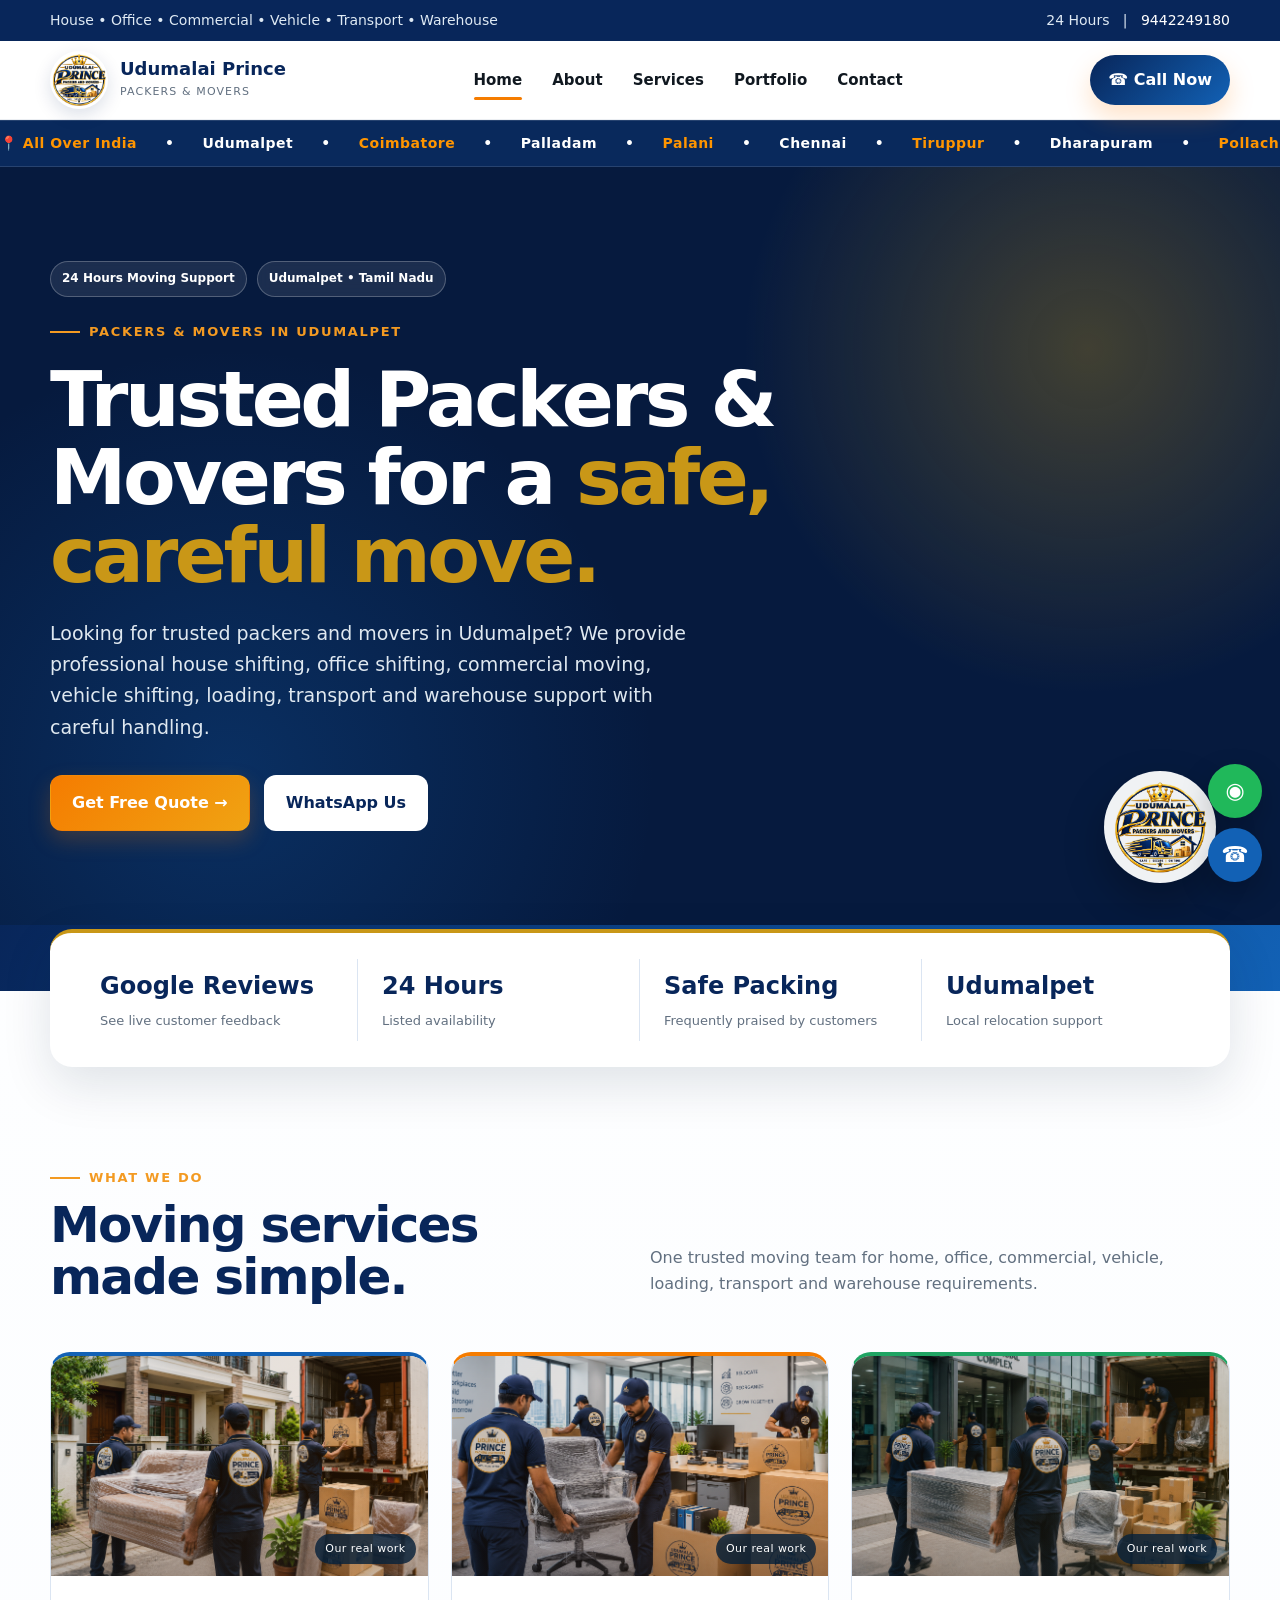
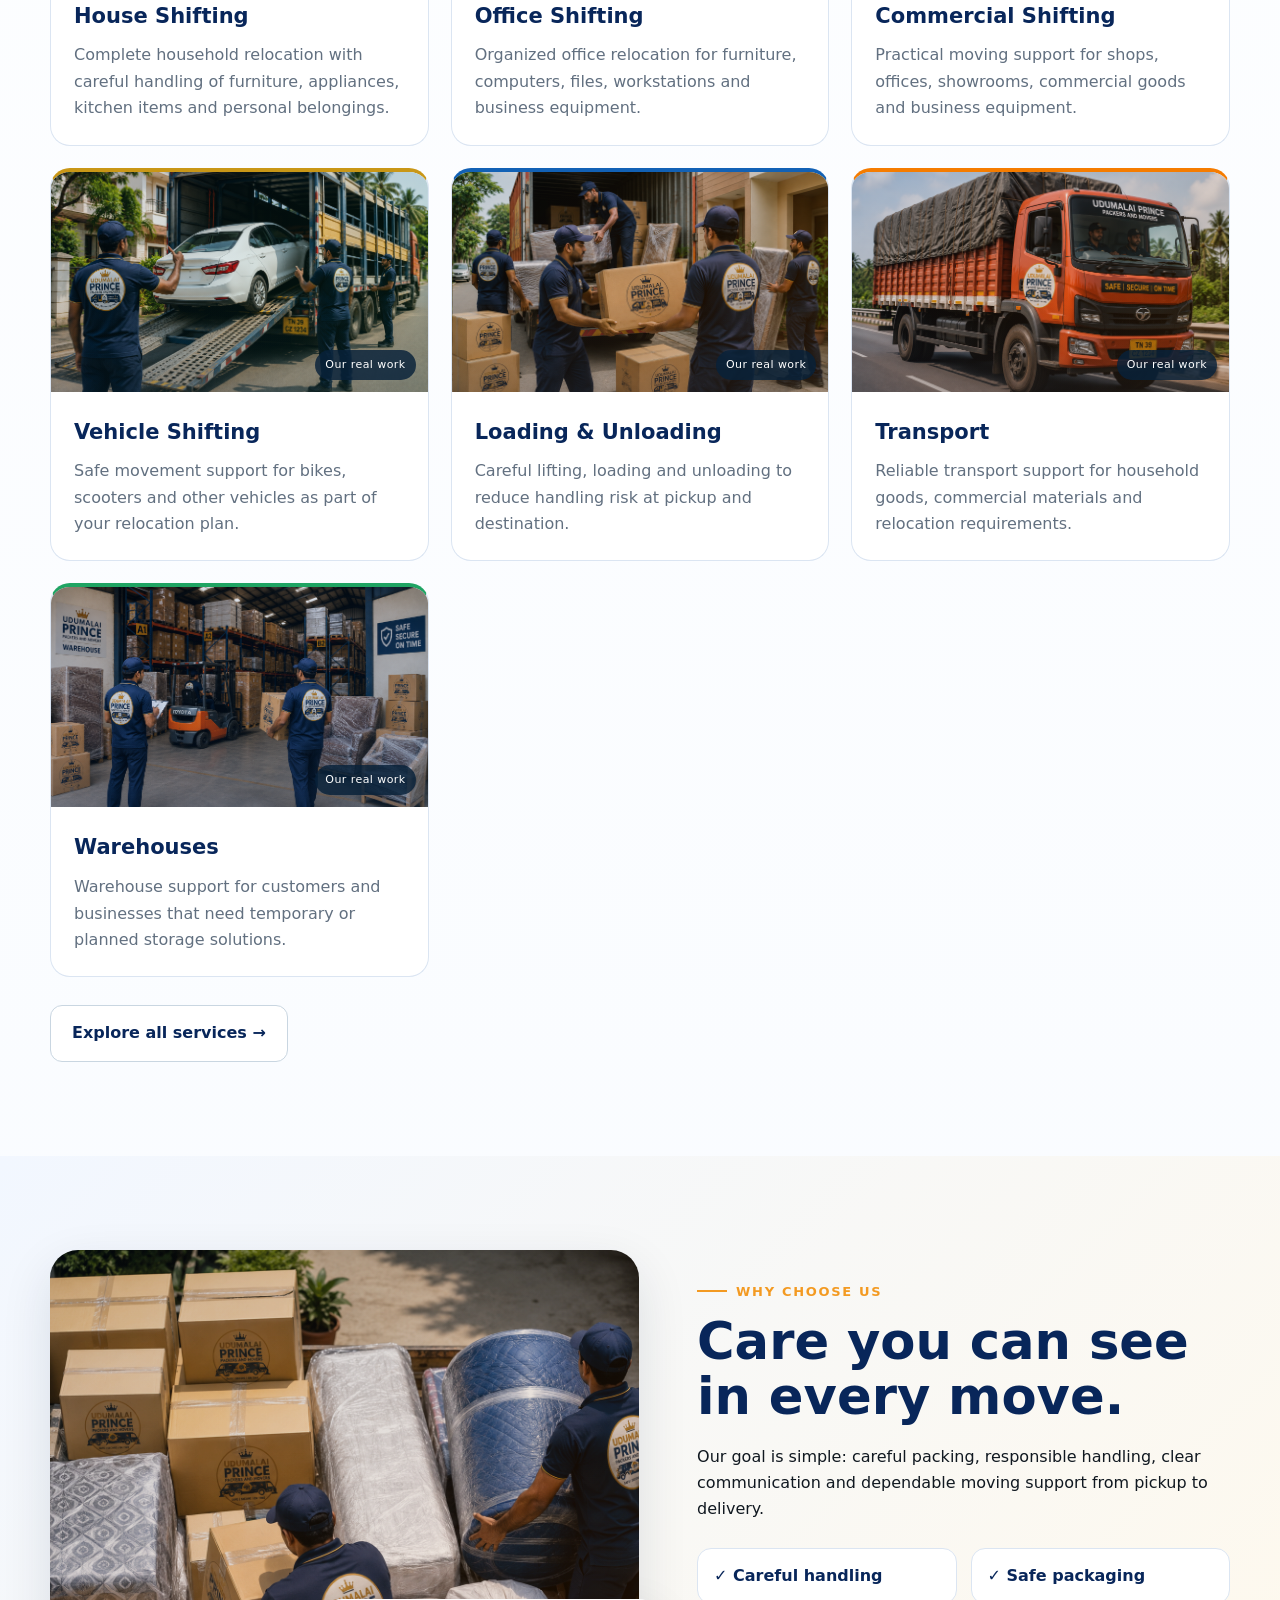
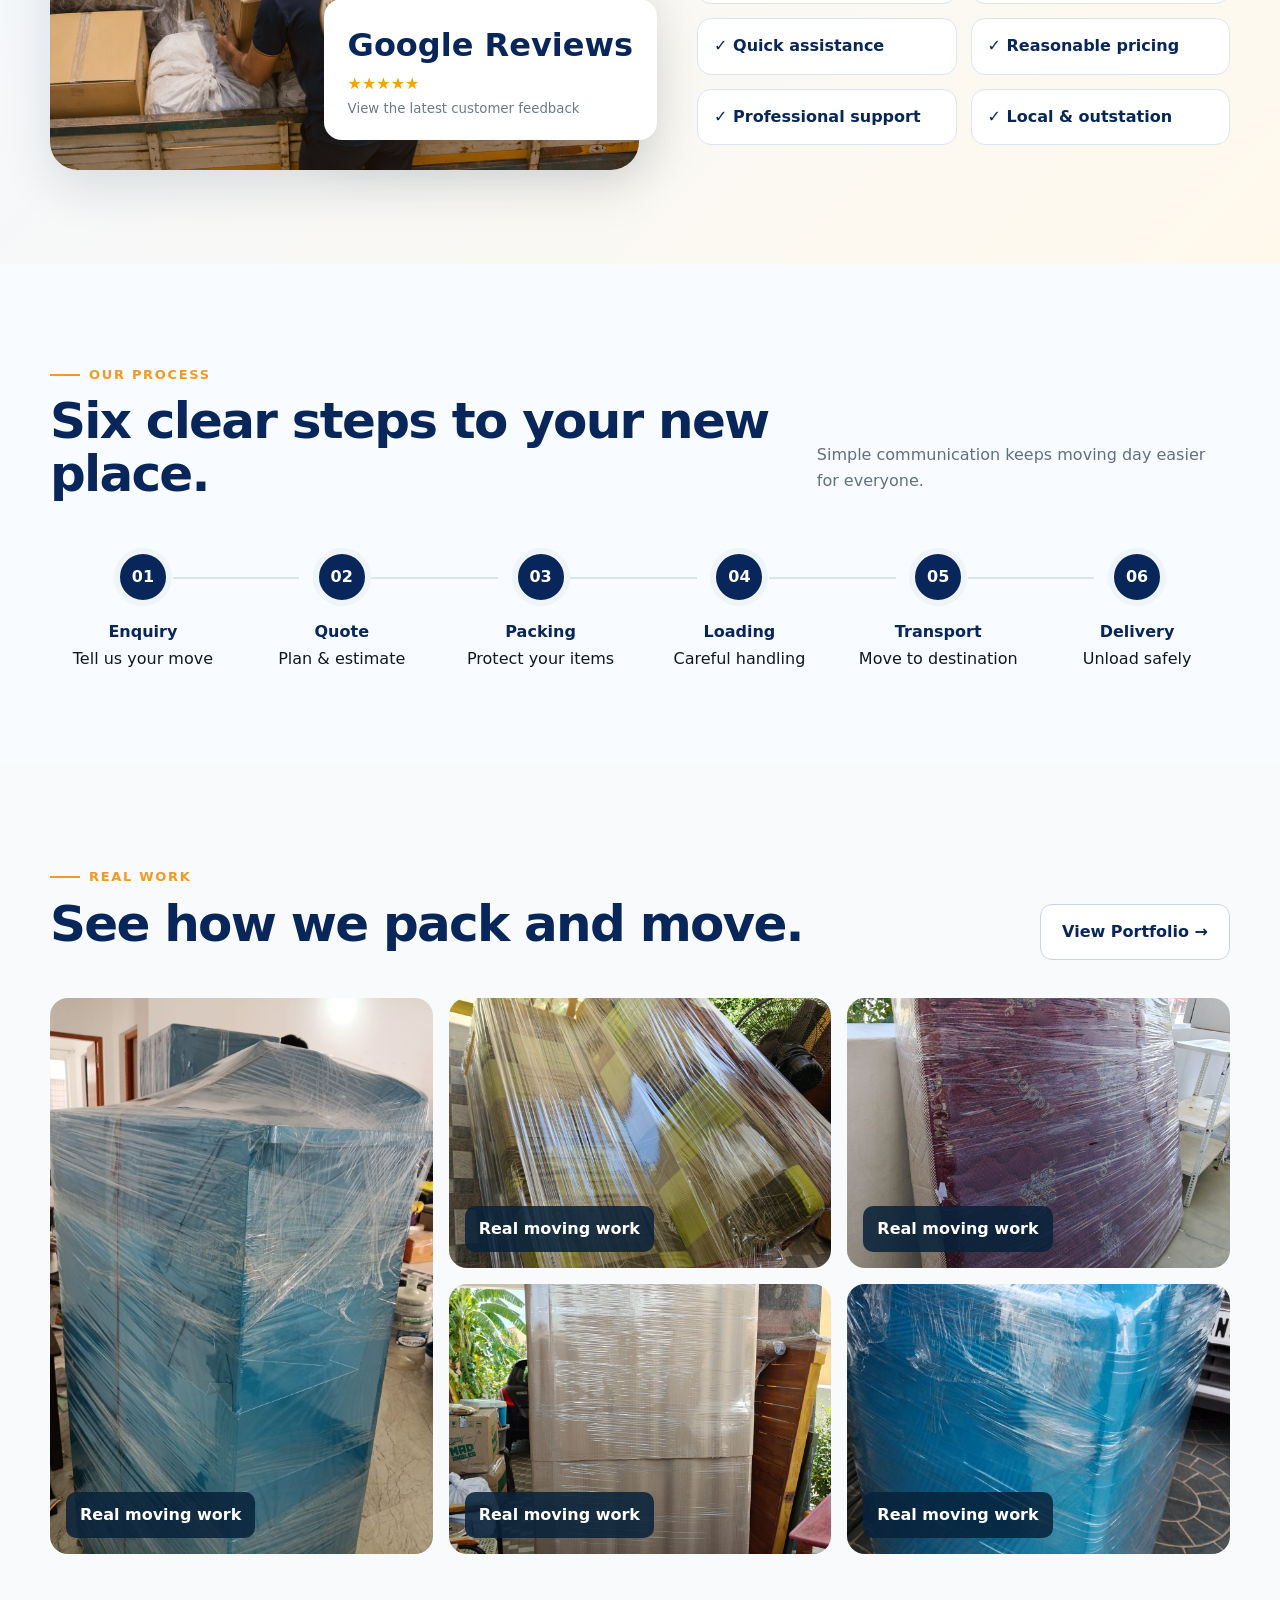
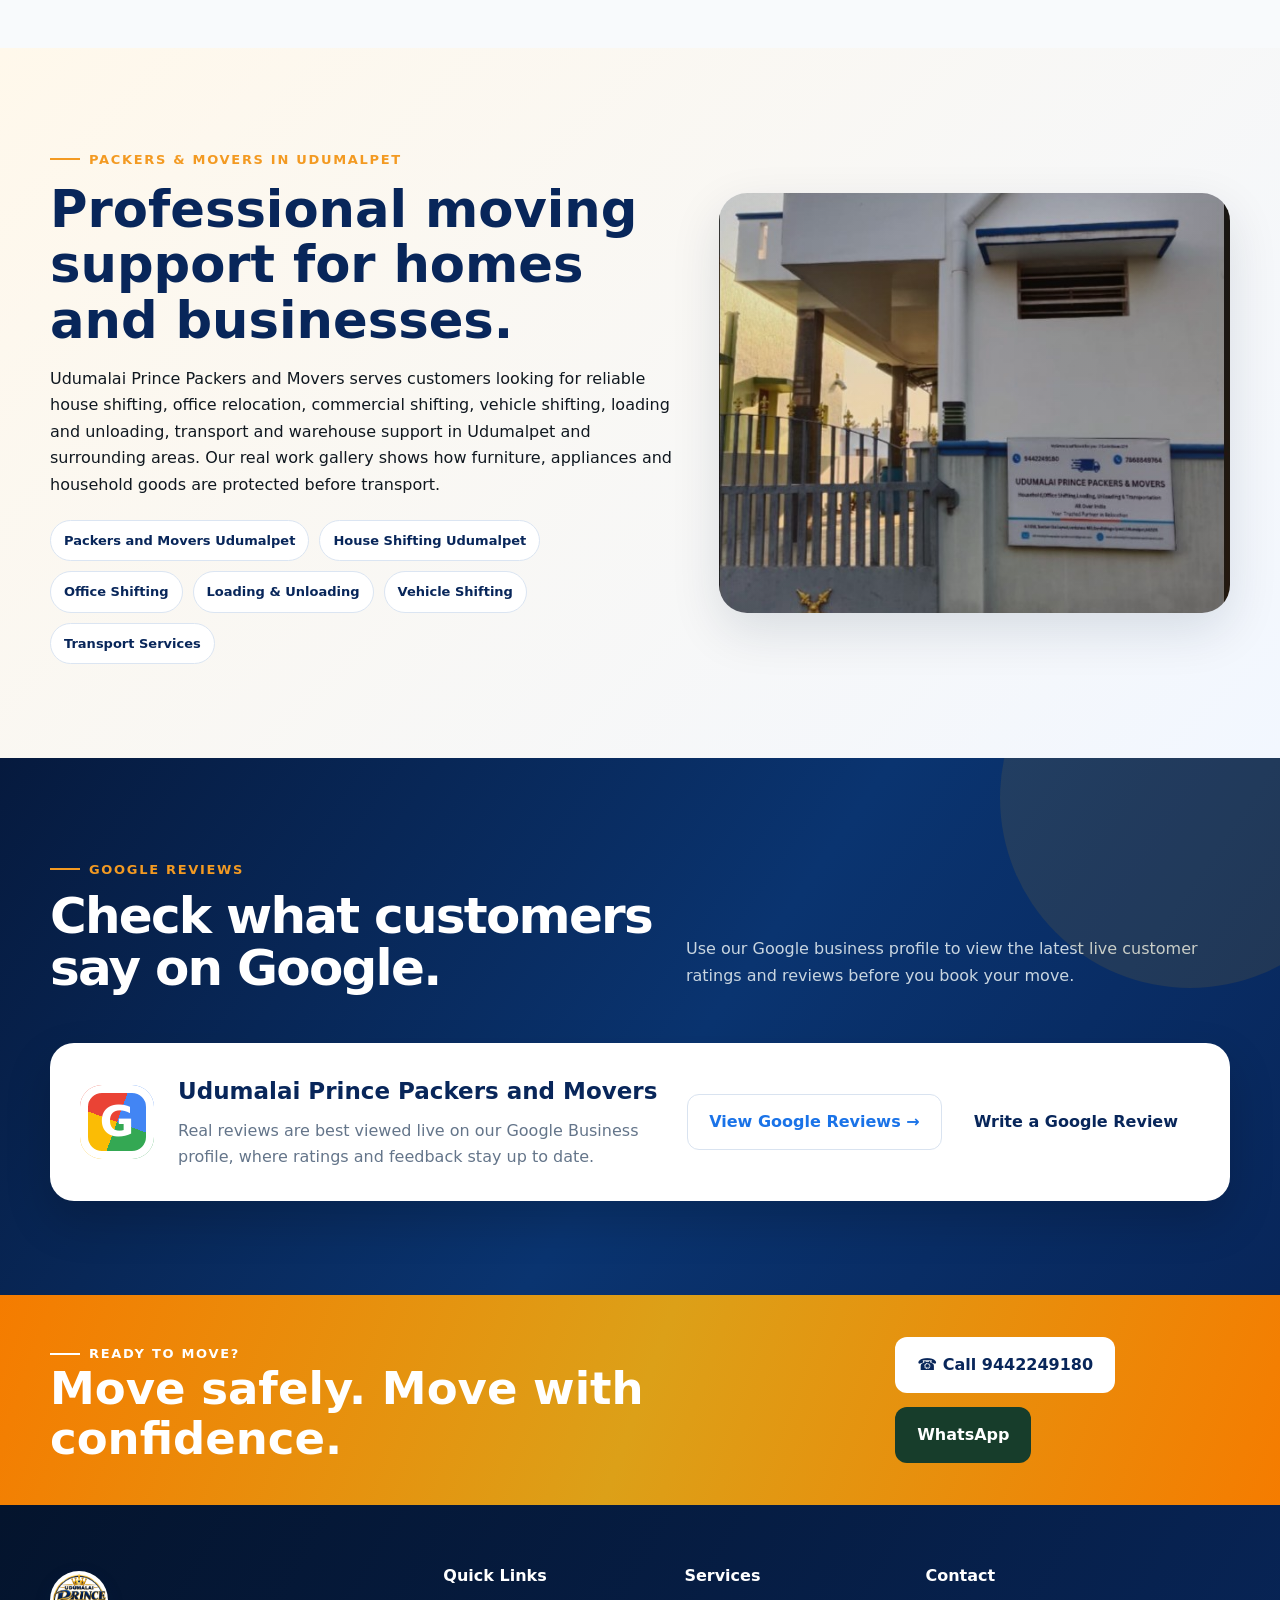
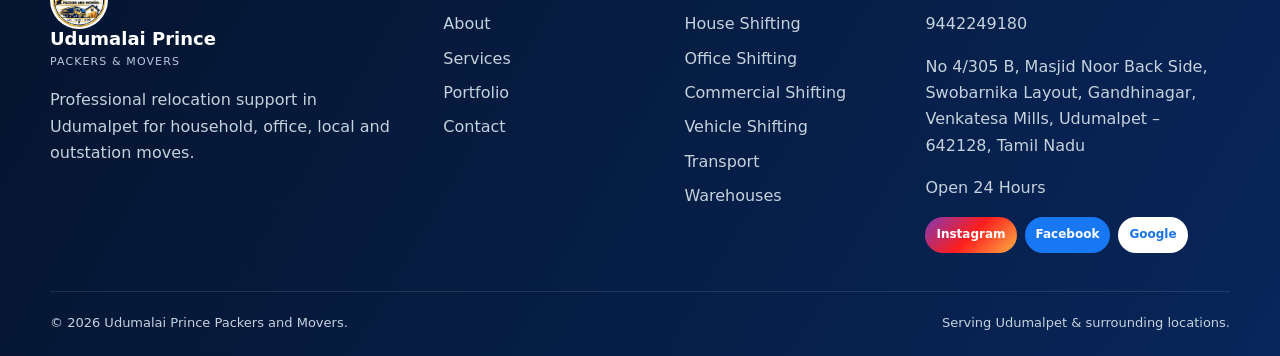
==== commit 1e1d4295: "fixed xhanges" ====
--- a/index.html
+++ b/index.html
@@ -124,6 +124,54 @@
         </button>
       </div>
     </header>
+    <!-- SERVICE LOCATIONS MARQUEE -->
+<div class="location-marquee">
+  <div class="location-marquee-track">
+
+    <span>📍 All Over India</span>
+    <span>•</span>
+    <span>Udumalpet</span>
+    <span>•</span>
+    <span>Coimbatore</span>
+    <span>•</span>
+    <span>Palladam</span>
+    <span>•</span>
+    <span>Palani</span>
+    <span>•</span>
+    <span>Chennai</span>
+    <span>•</span>
+    <span>Tiruppur</span>
+    <span>•</span>
+    <span>Dharapuram</span>
+    <span>•</span>
+    <span>Pollachi</span>
+    <span>•</span>
+
+    <!-- DUPLICATE FOR SMOOTH LOOP -->
+
+    <span>📍 All Over India</span>
+    <span>•</span>
+    <span>Udumalpet</span>
+    <span>•</span>
+    <span>Coimbatore</span>
+    <span>•</span>
+    <span>Palladam</span>
+    <span>•</span>
+    <span>Palani</span>
+    <span>•</span>
+    <span>Chennai</span>
+    <span>•</span>
+    <span>Tiruppur</span>
+    <span>•</span>
+    <span>Dharapuram</span>
+    <span>•</span>
+    <span>Pollachi</span>
+    <span>•</span>
+
+  </div>
+</div>
+
+<main>
     <main>
       <section class="hero">
         <video
@@ -133,7 +181,7 @@
           loop
           playsinline
           preload="metadata"
-          poster="assets/images/service-packing.jpg"
+
         >
           <source src="assets/hero-packers.mp4" type="video/mp4" />
         </video>
--- a/assets/css/style.css
+++ b/assets/css/style.css
@@ -741,13 +741,15 @@
   margin: 20px 0;
 }
 .reveal {
-  opacity: 0;
-  transform: translateY(18px);
-  transition: 0.65s ease;
-}
+  opacity: 1 !important;
+  transform: none !important;
+  visibility: visible !important;
+}
+
 .reveal.show {
-  opacity: 1;
-  transform: none;
+  opacity: 1 !important;
+  transform: none !important;
+  visibility: visible !important;
 }
 @media (max-width: 980px) {
   .menu {
@@ -1409,3 +1411,110 @@
     font-size: 11px;
   }
 }
+@media (max-width: 980px) {
+  .header {
+    z-index: 9999;
+  }
+
+  .menu {
+    z-index: 9998;
+  }
+
+  .hamb {
+    position: relative;
+    z-index: 10000;
+    cursor: pointer;
+  }
+
+  .menu.open {
+    display: flex !important;
+  }
+}
+/* ==============================
+   SERVICE LOCATION MARQUEE
+============================== */
+
+.location-marquee {
+  width: 100%;
+  overflow: hidden;
+  background: #09295c;
+  border-top: 1px solid rgba(255, 255, 255, 0.12);
+  border-bottom: 1px solid rgba(255, 255, 255, 0.12);
+  padding: 11px 0;
+  position: relative;
+  z-index: 20;
+}
+
+.location-marquee-track {
+  display: flex;
+  align-items: center;
+  gap: 28px;
+
+  width: max-content;
+
+  color: #ffffff;
+  font-size: 14px;
+  font-weight: 700;
+  letter-spacing: 0.5px;
+  white-space: nowrap;
+
+  animation: locationScroll 25s linear infinite;
+}
+
+.location-marquee-track span {
+  flex-shrink: 0;
+}
+
+.location-marquee-track span:nth-child(4n + 1) {
+  color: #ff9500;
+}
+
+@keyframes locationScroll {
+  from {
+    transform: translateX(0);
+  }
+
+  to {
+    transform: translateX(-50%);
+  }
+}
+
+/* Pause when mouse is over it */
+
+.location-marquee:hover .location-marquee-track {
+  animation-play-state: paused;
+}
+
+
+/* ==============================
+   MOBILE
+============================== */
+
+@media (max-width: 768px) {
+
+  .location-marquee {
+    padding: 9px 0;
+  }
+
+  .location-marquee-track {
+    gap: 20px;
+    font-size: 12px;
+    animation-duration: 20s;
+  }
+
+}
+/* =========================
+   FOOTER LOGO TEXT FIX
+========================= */
+
+.footer .brand strong {
+  color: #ffffff !important;
+}
+
+.footer .brand small {
+  color: #b9c9df !important;
+}
+
+.footer .brand {
+  color: #ffffff !important;
+}
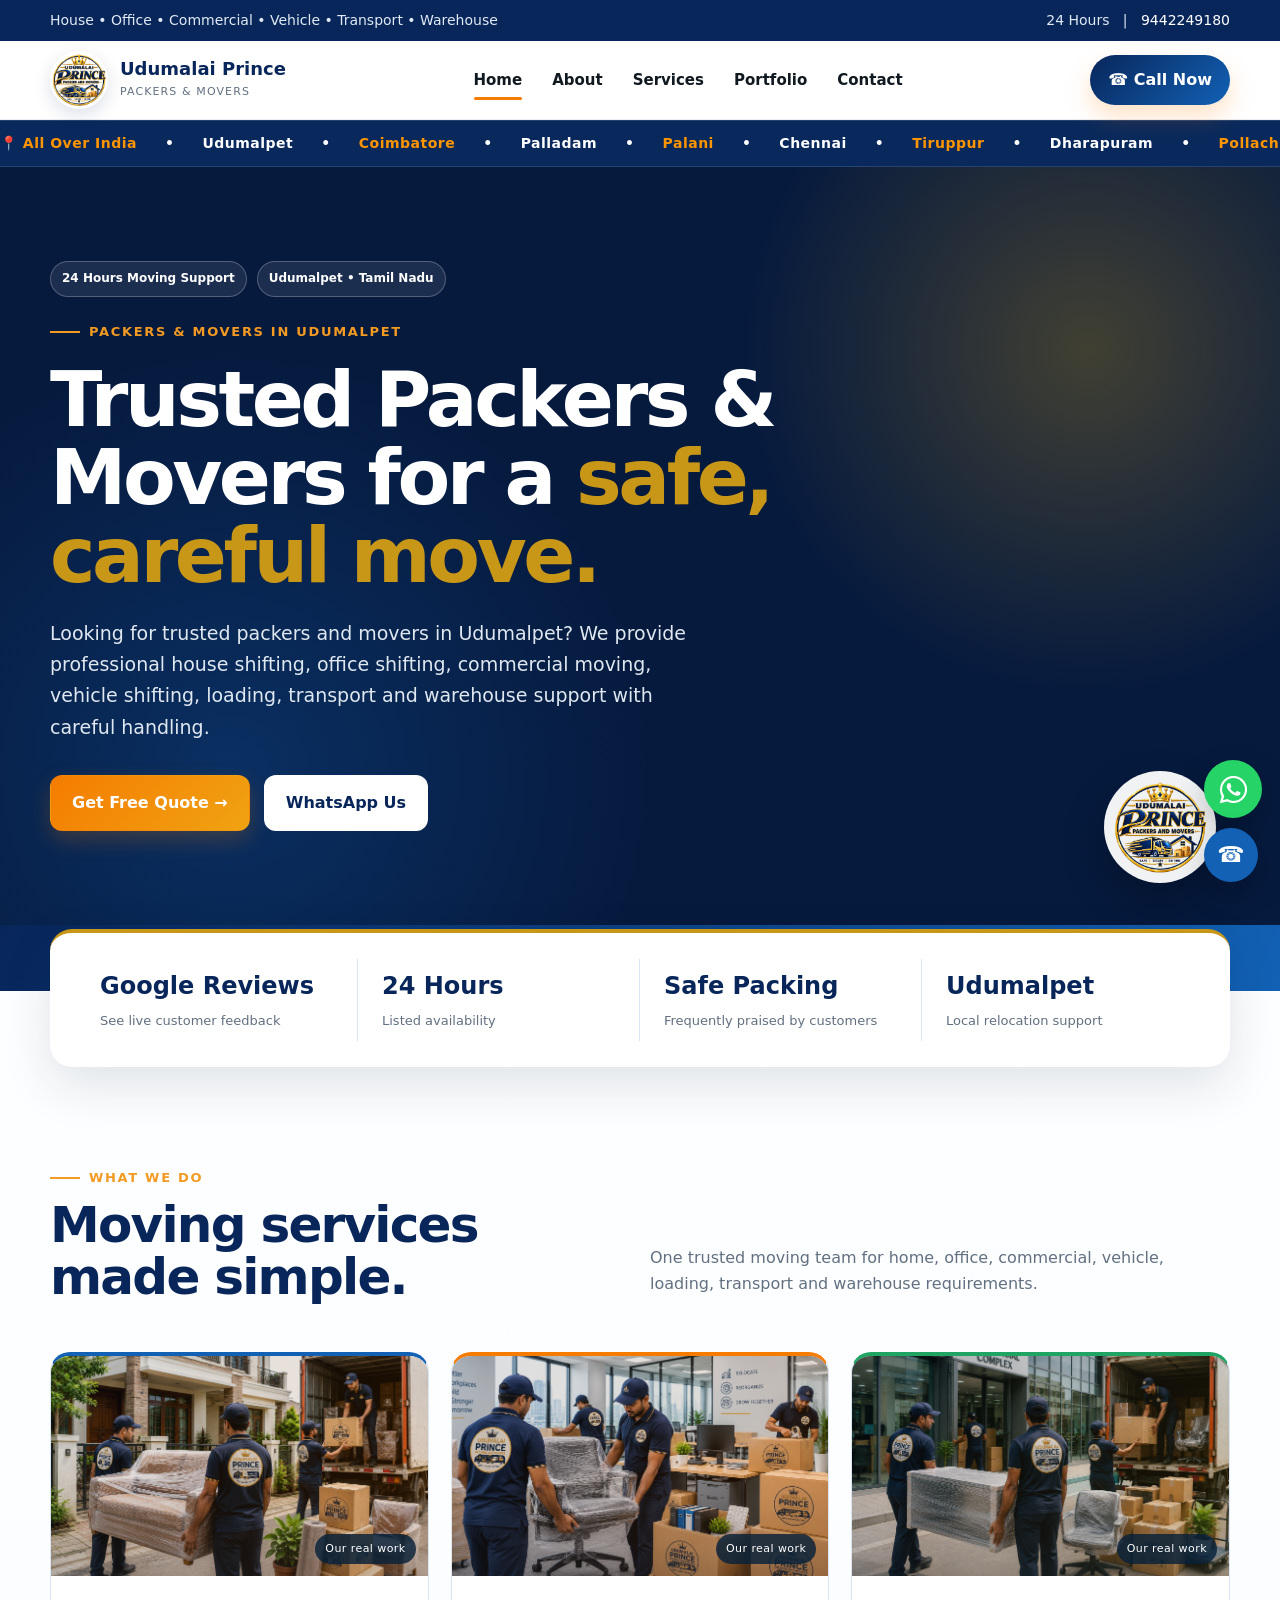
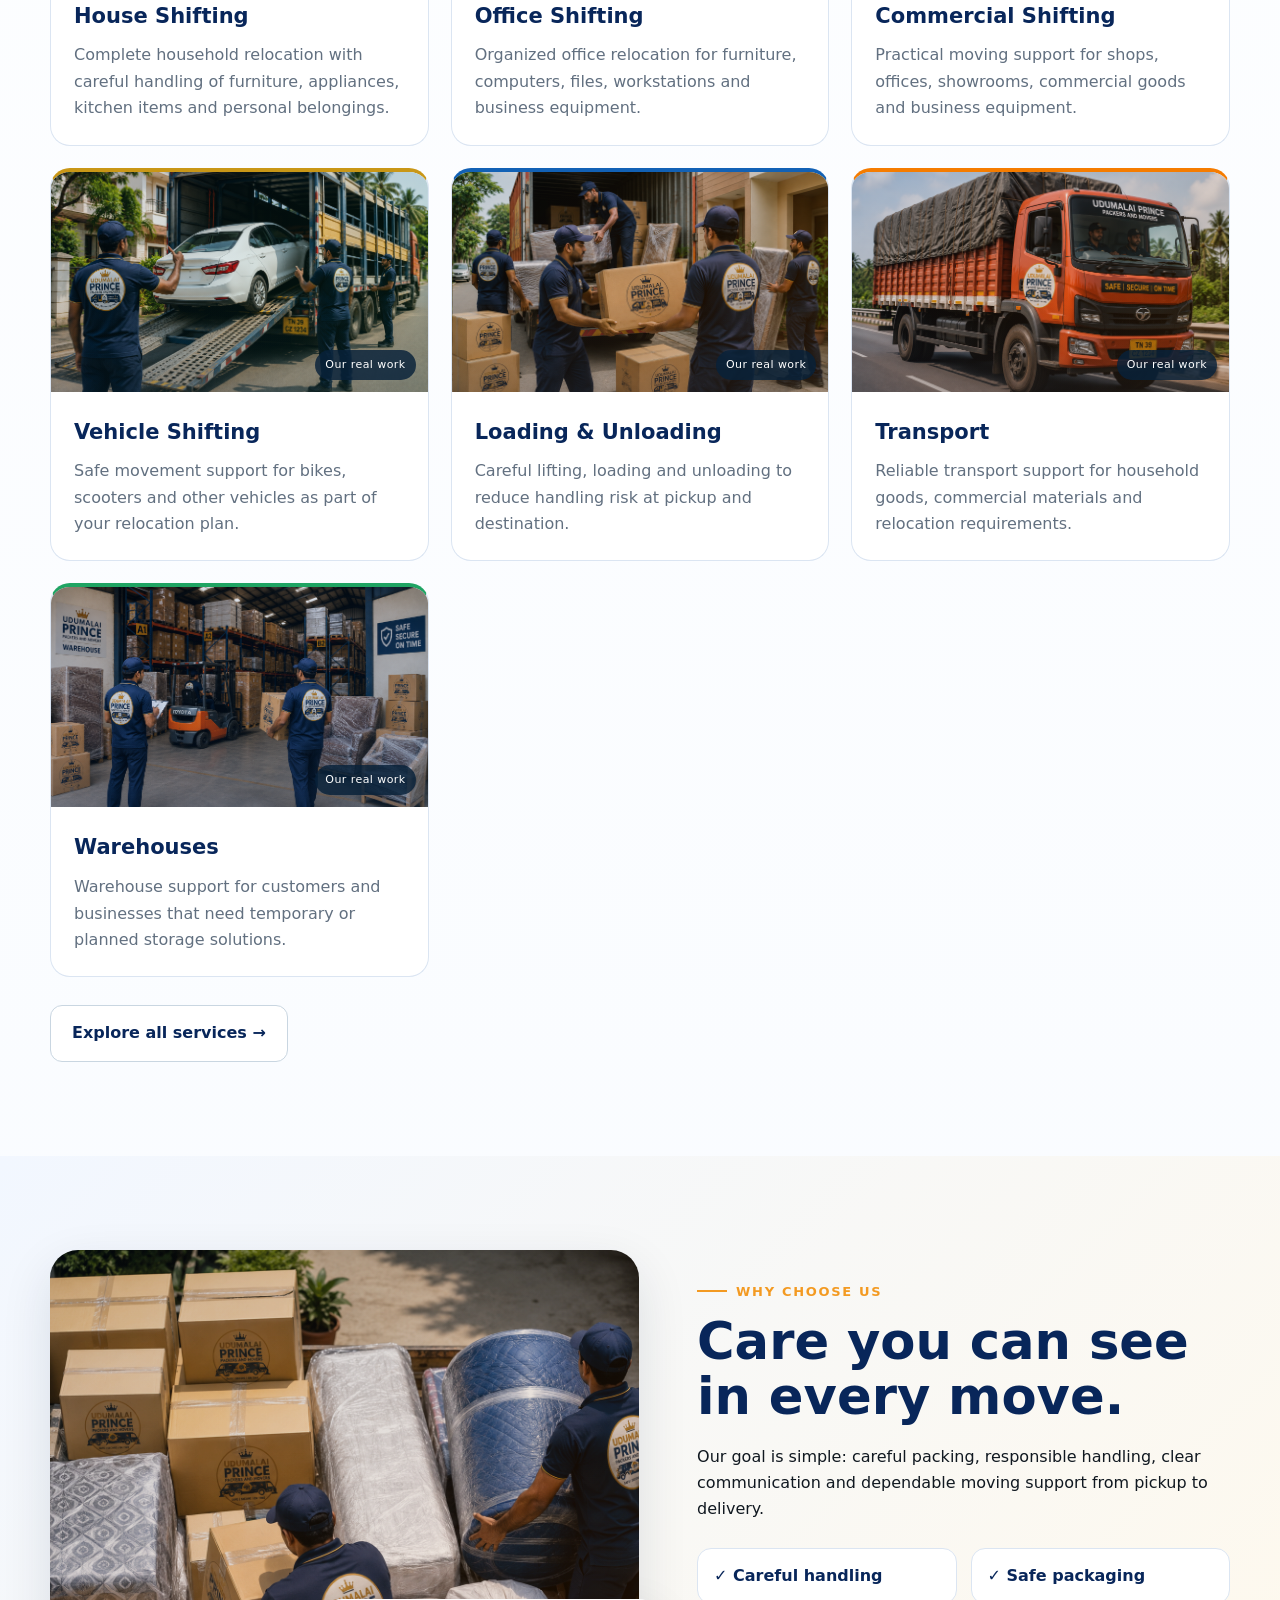
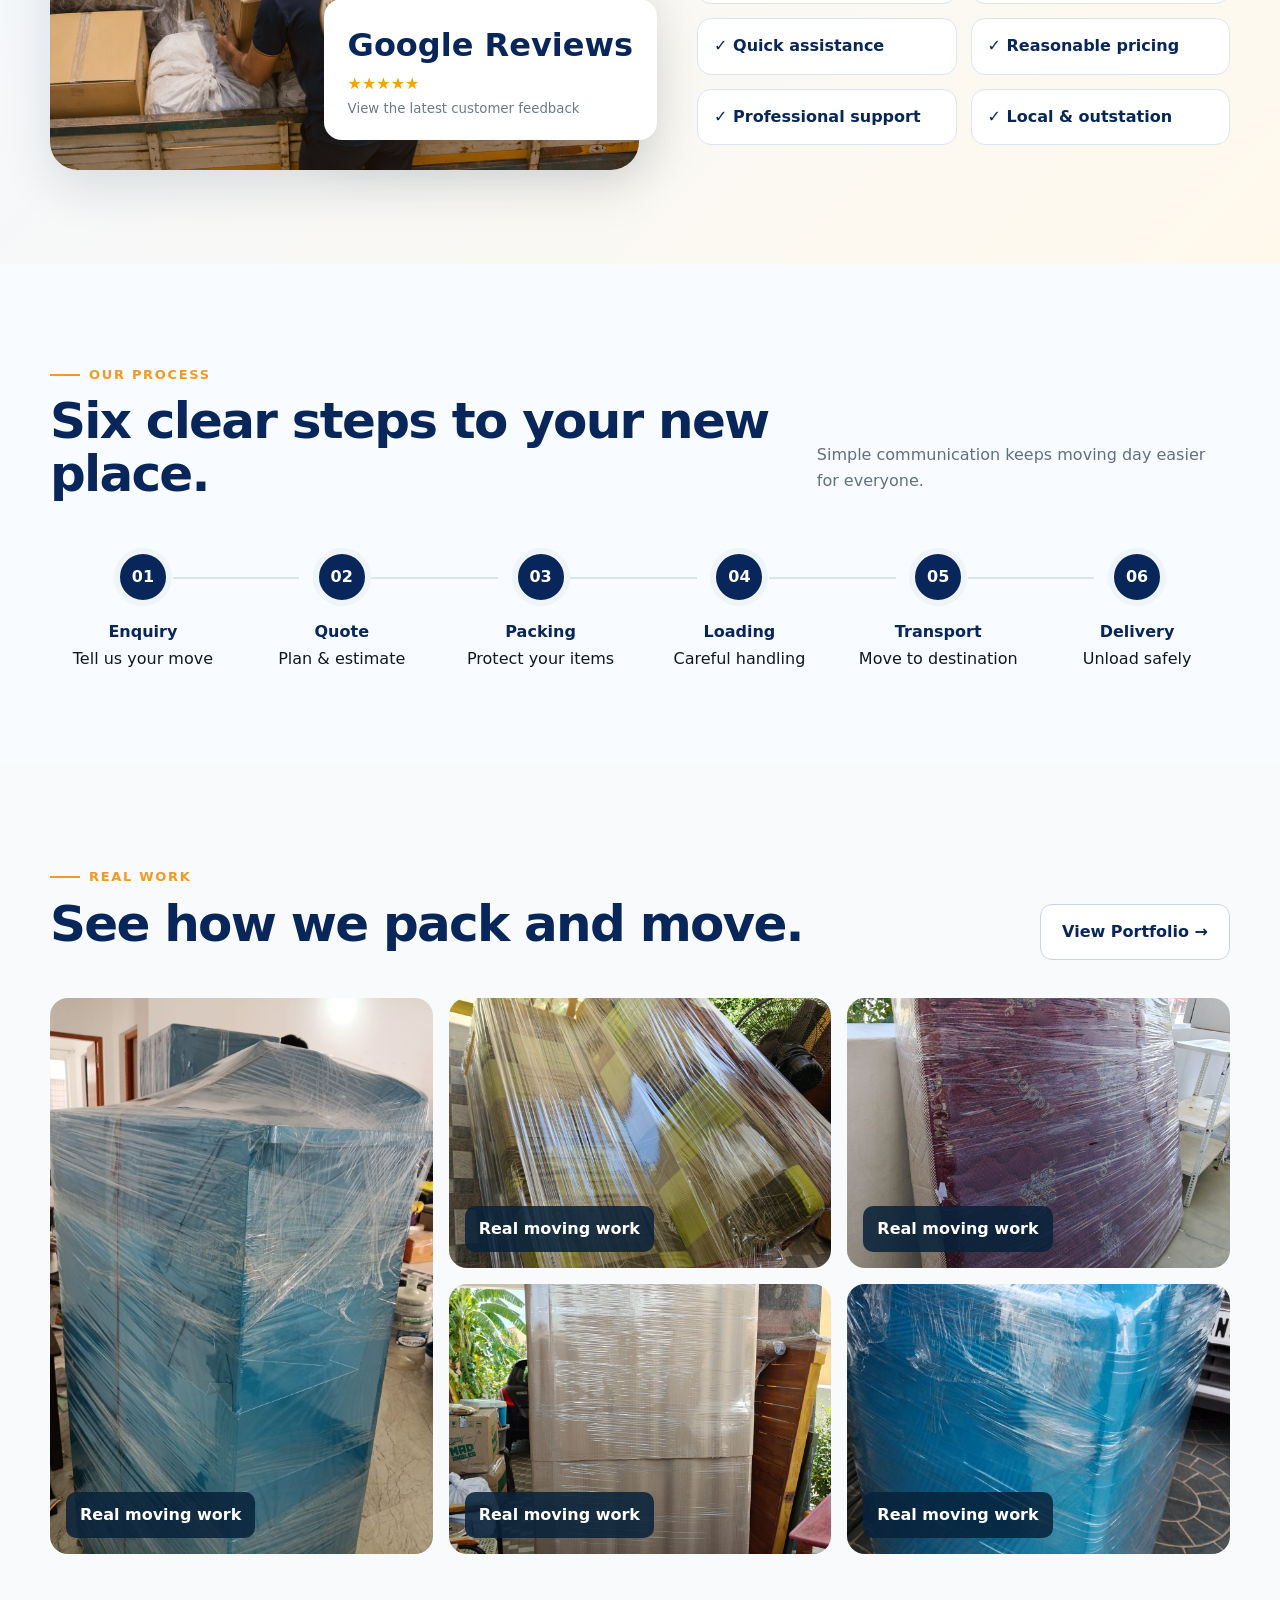
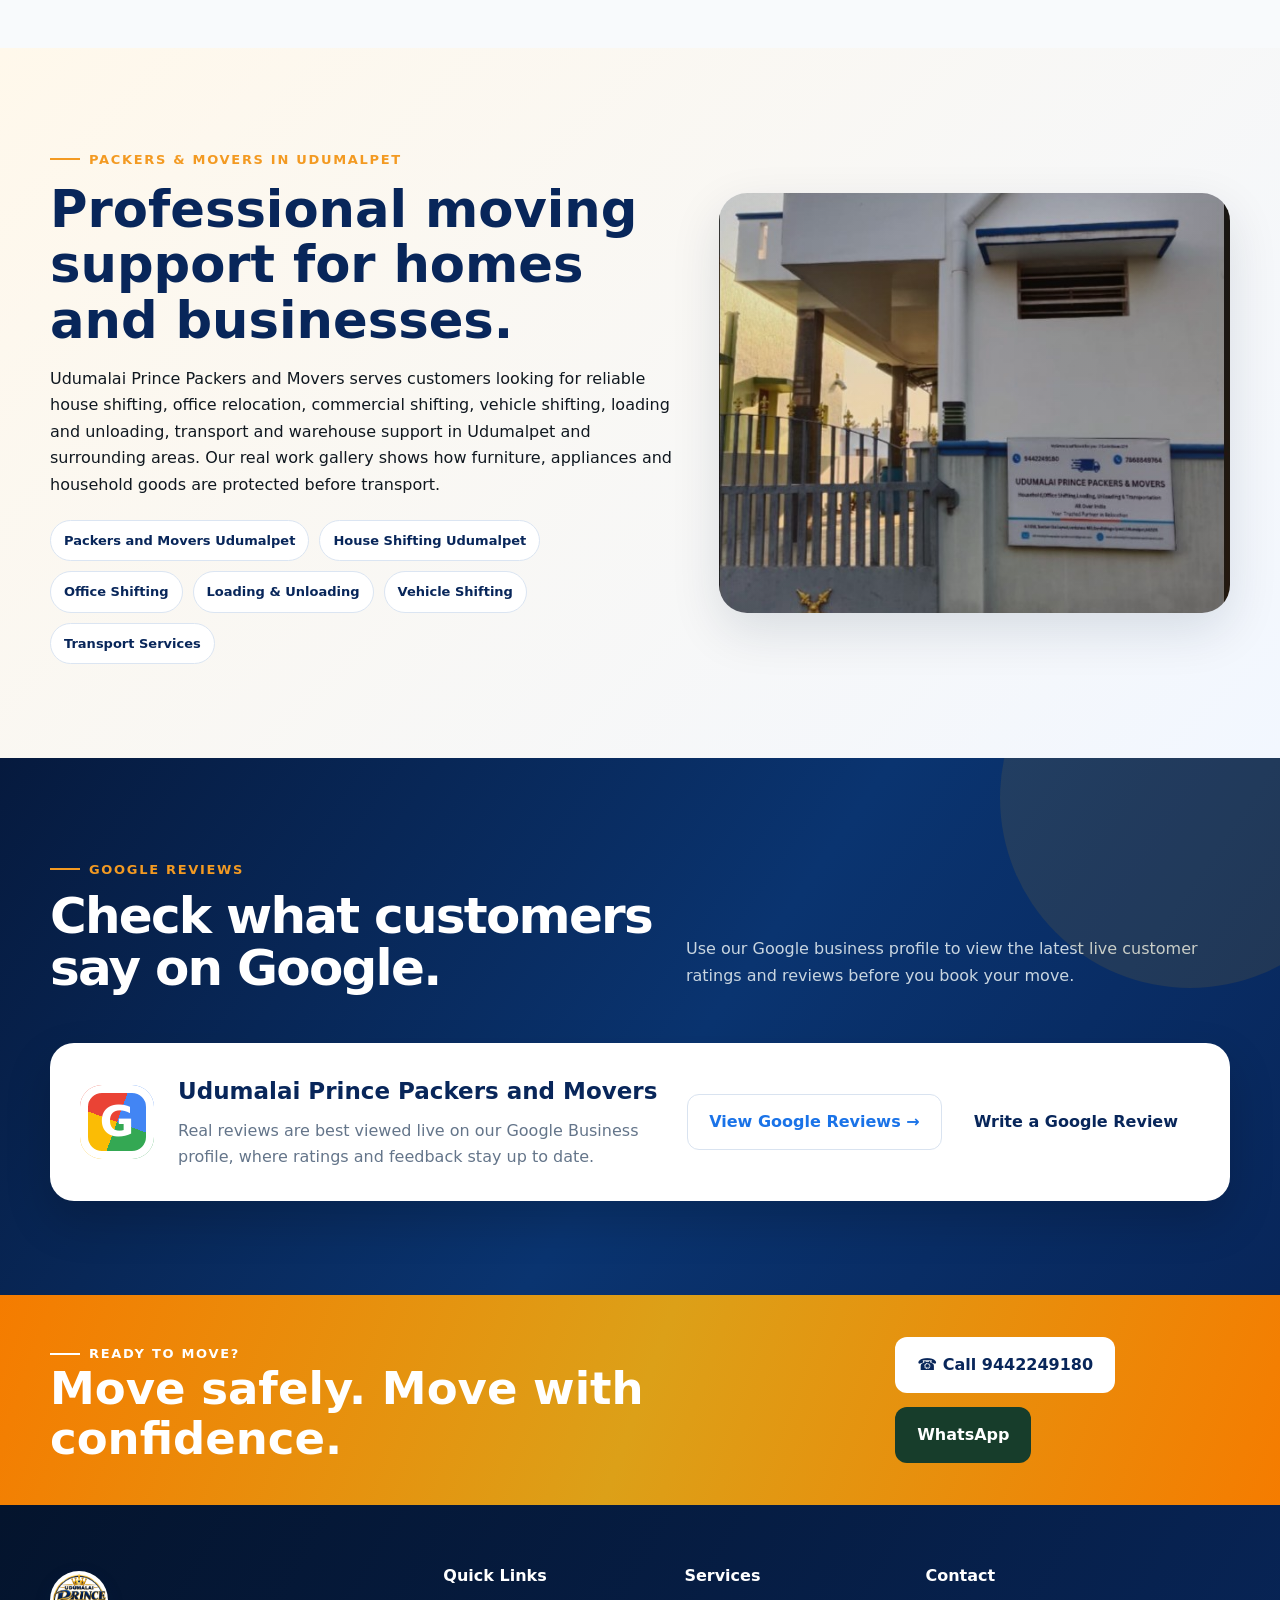
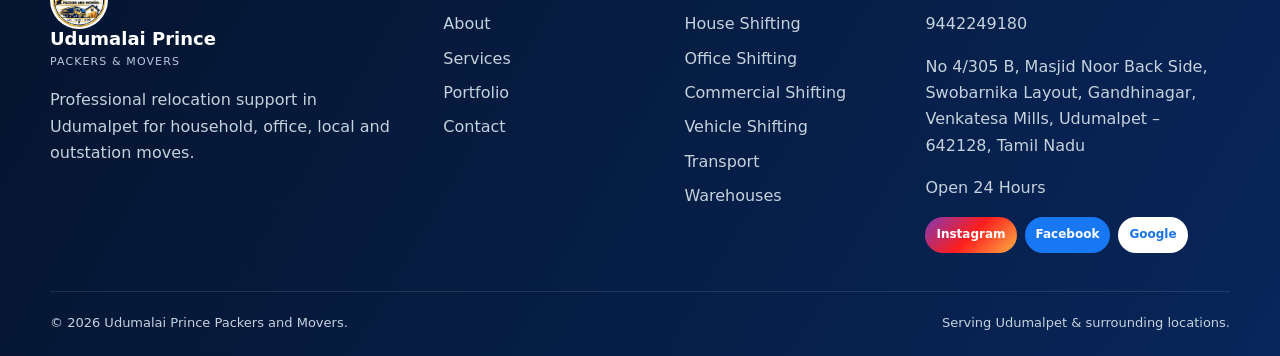
==== commit 7bb72d90: "whatsappchanged" ====
--- a/index.html
+++ b/index.html
@@ -87,6 +87,10 @@
         }
       }
     </script>
+    <link
+  rel="stylesheet"
+  href="https://cdnjs.cloudflare.com/ajax/libs/font-awesome/6.5.2/css/all.min.css"
+/>
   </head>
   <body>
     <div class="topbar">
@@ -625,13 +629,14 @@
       </div>
     </footer>
     <div class="float-actions">
-      <a
-        aria-label="WhatsApp"
-        class="float-btn wa"
-        href="https://wa.me/919442249180"
-        target="_blank"
-        >◉</a
-      ><a aria-label="Call" class="float-btn call" href="tel:+919442249180">☎</a>
+   <a
+  aria-label="WhatsApp"
+  class="float-btn wa"
+  href="https://wa.me/919442249180"
+  target="_blank"
+>
+  <i class="fa-brands fa-whatsapp"></i>
+</a><a aria-label="Call" class="float-btn call" href="tel:+919442249180">☎</a>
     </div>
     <script src="assets/js/main.js"></script>
   </body>
--- a/assets/css/style.css
+++ b/assets/css/style.css
@@ -1517,4 +1517,22 @@
 
 .footer .brand {
   color: #ffffff !important;
+}
+.float-btn.wa {
+  width: 58px;
+  height: 58px;
+  border-radius: 50%;
+  background: #25d366;
+  color: #fff;
+
+  display: flex;
+  align-items: center;
+  justify-content: center;
+
+  text-decoration: none;
+  font-size: 31px;
+}
+
+.float-btn.wa i {
+  color: #fff;
 }
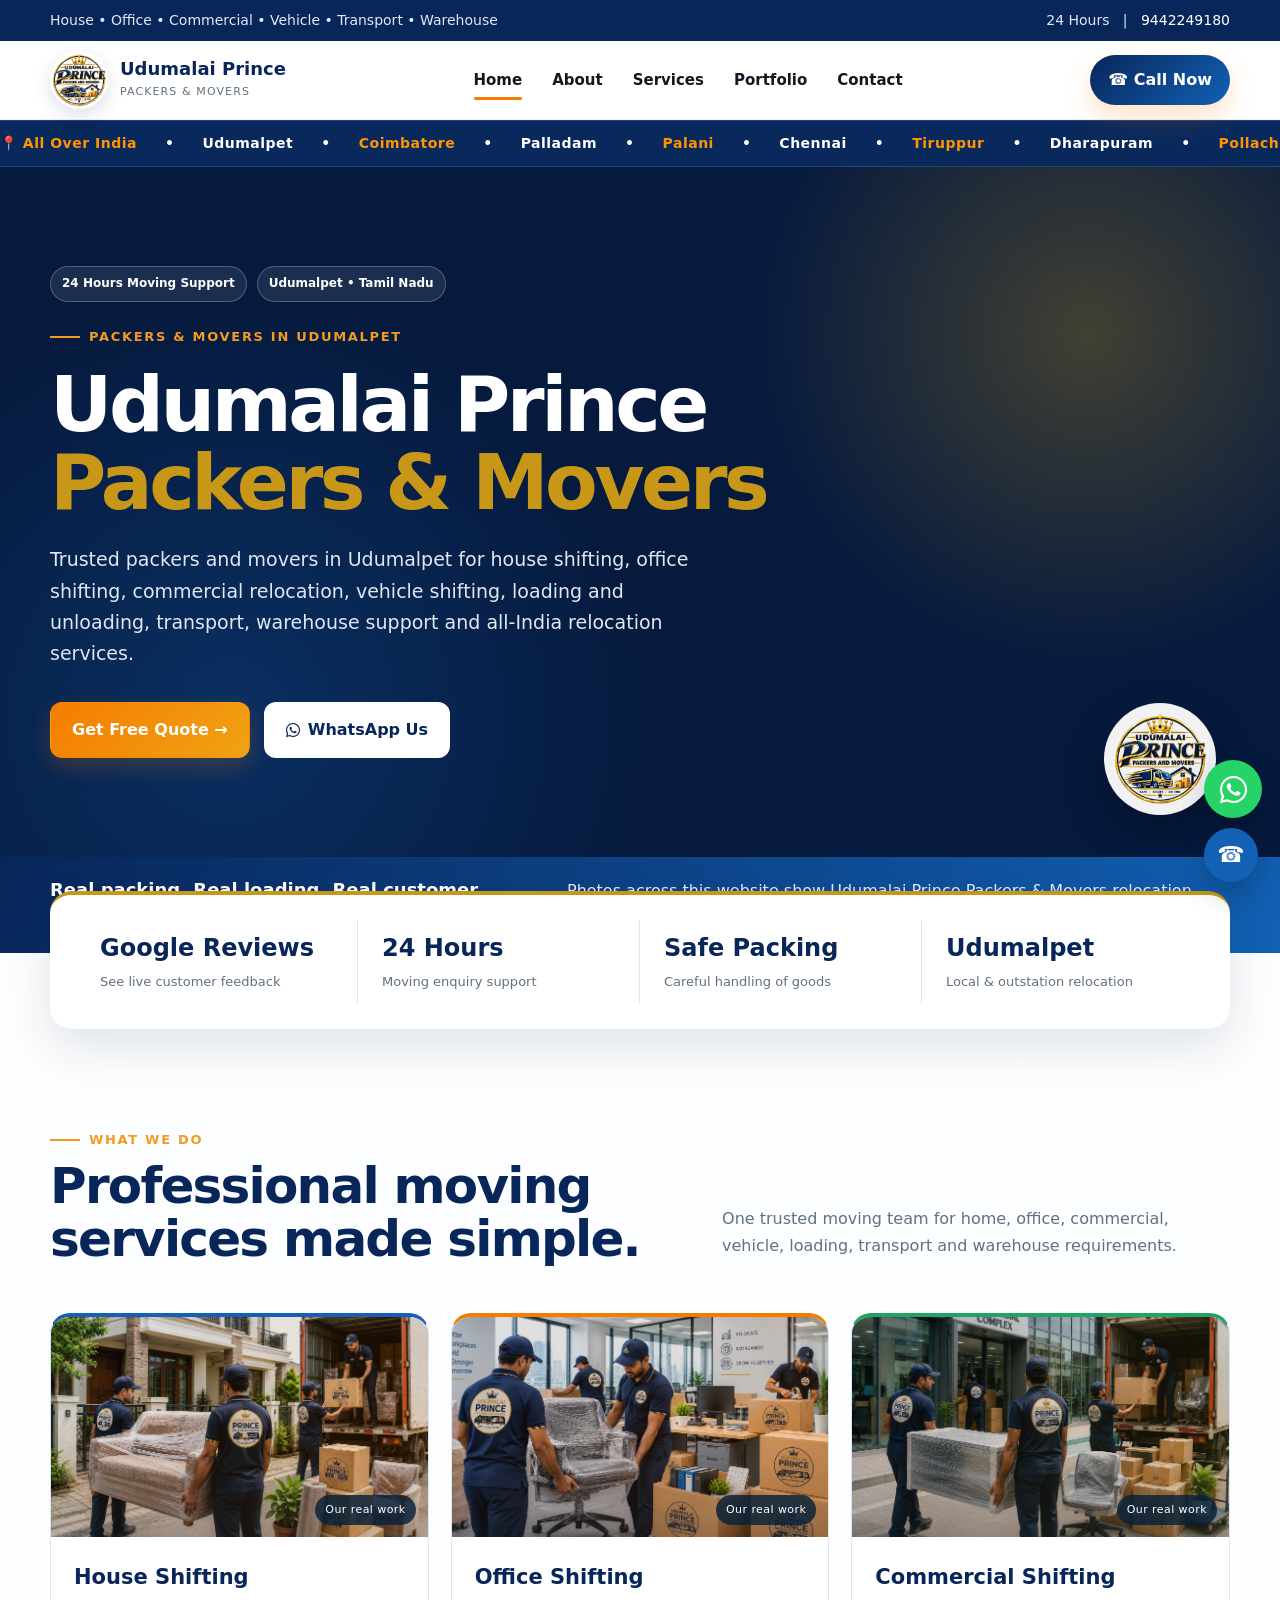
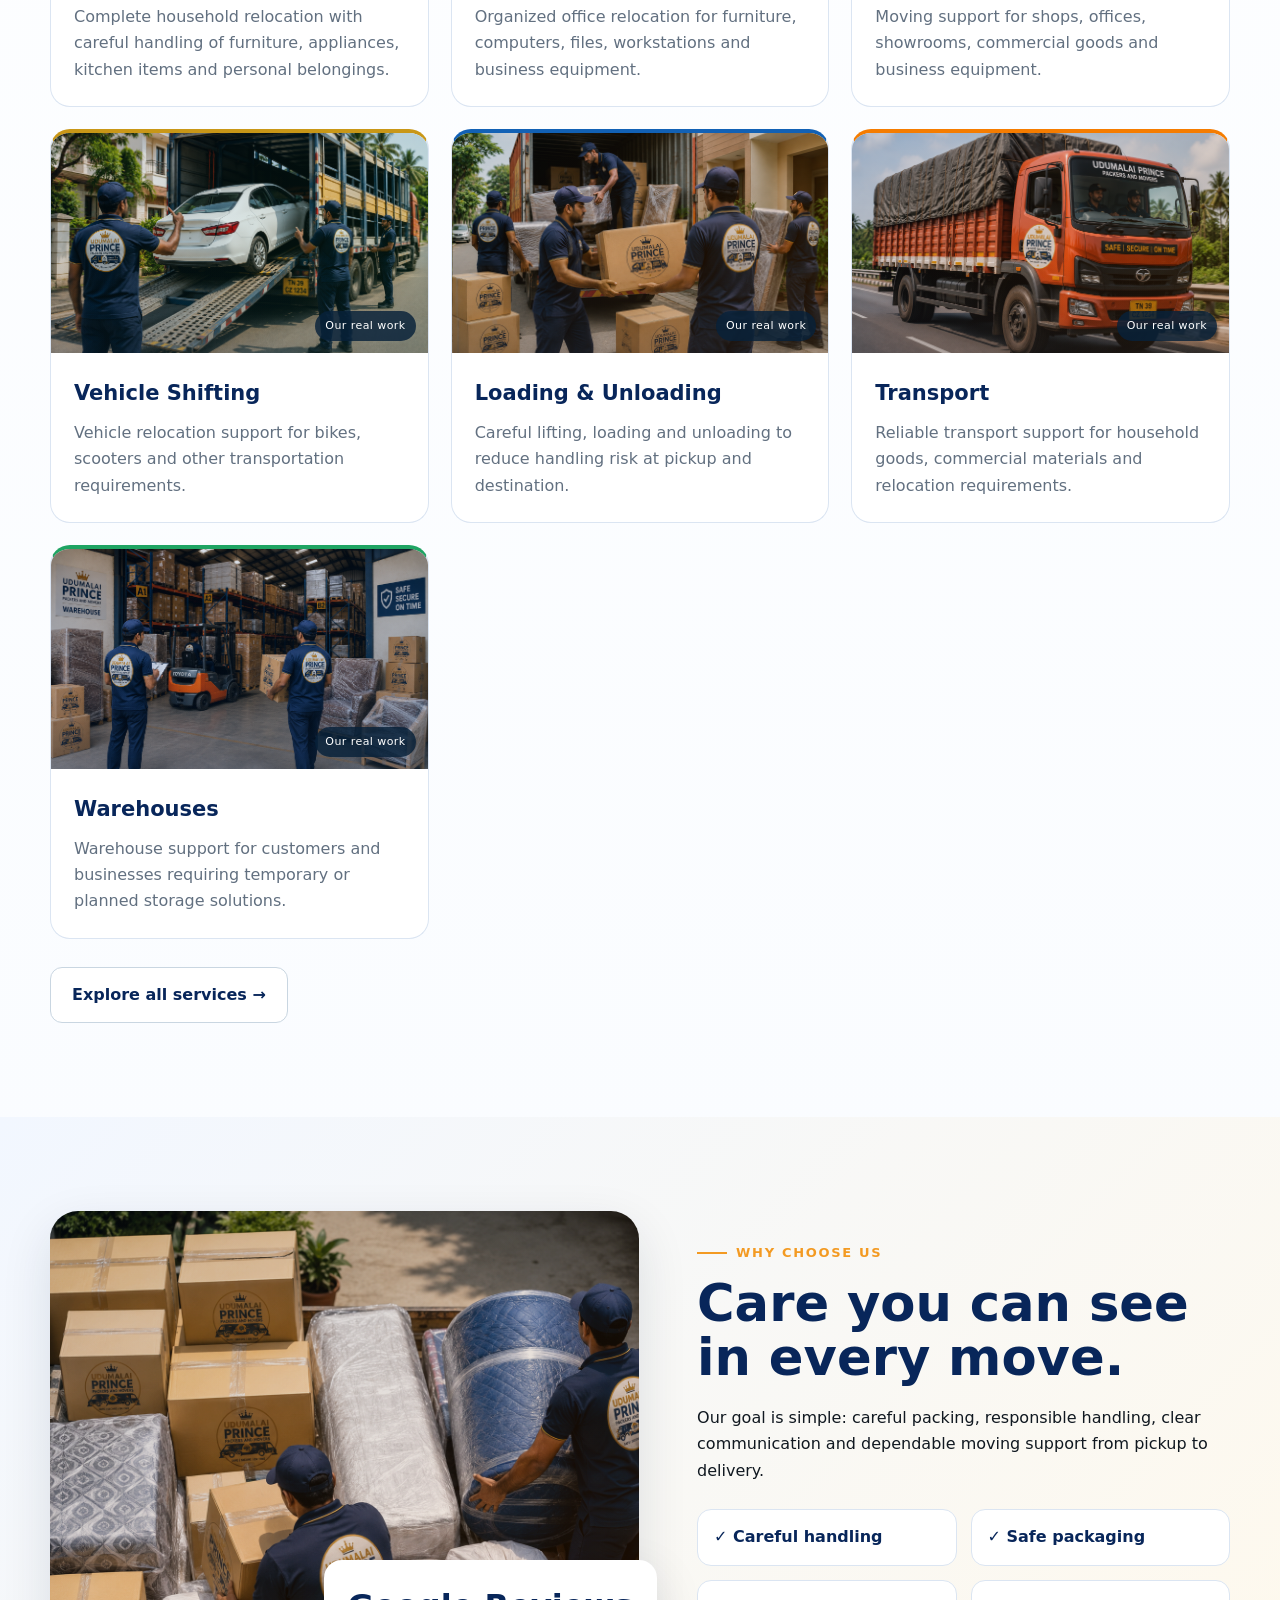
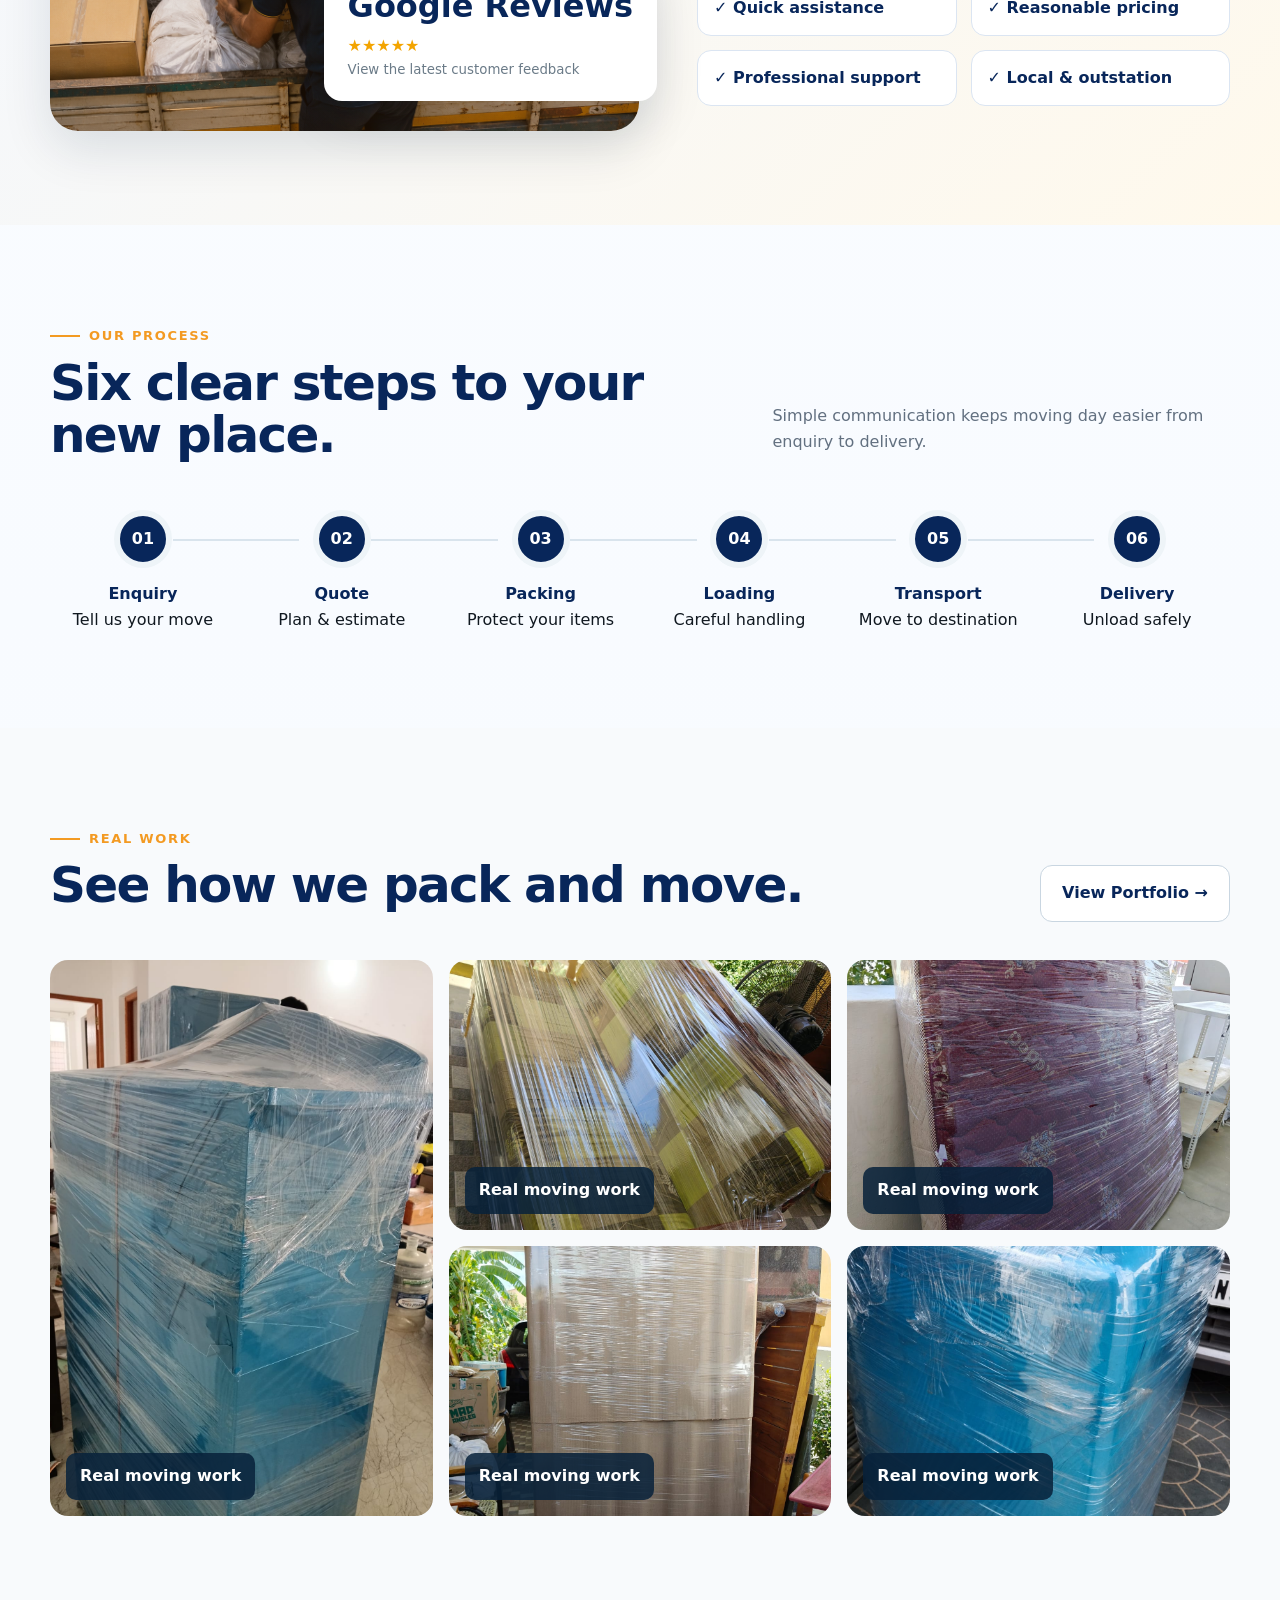
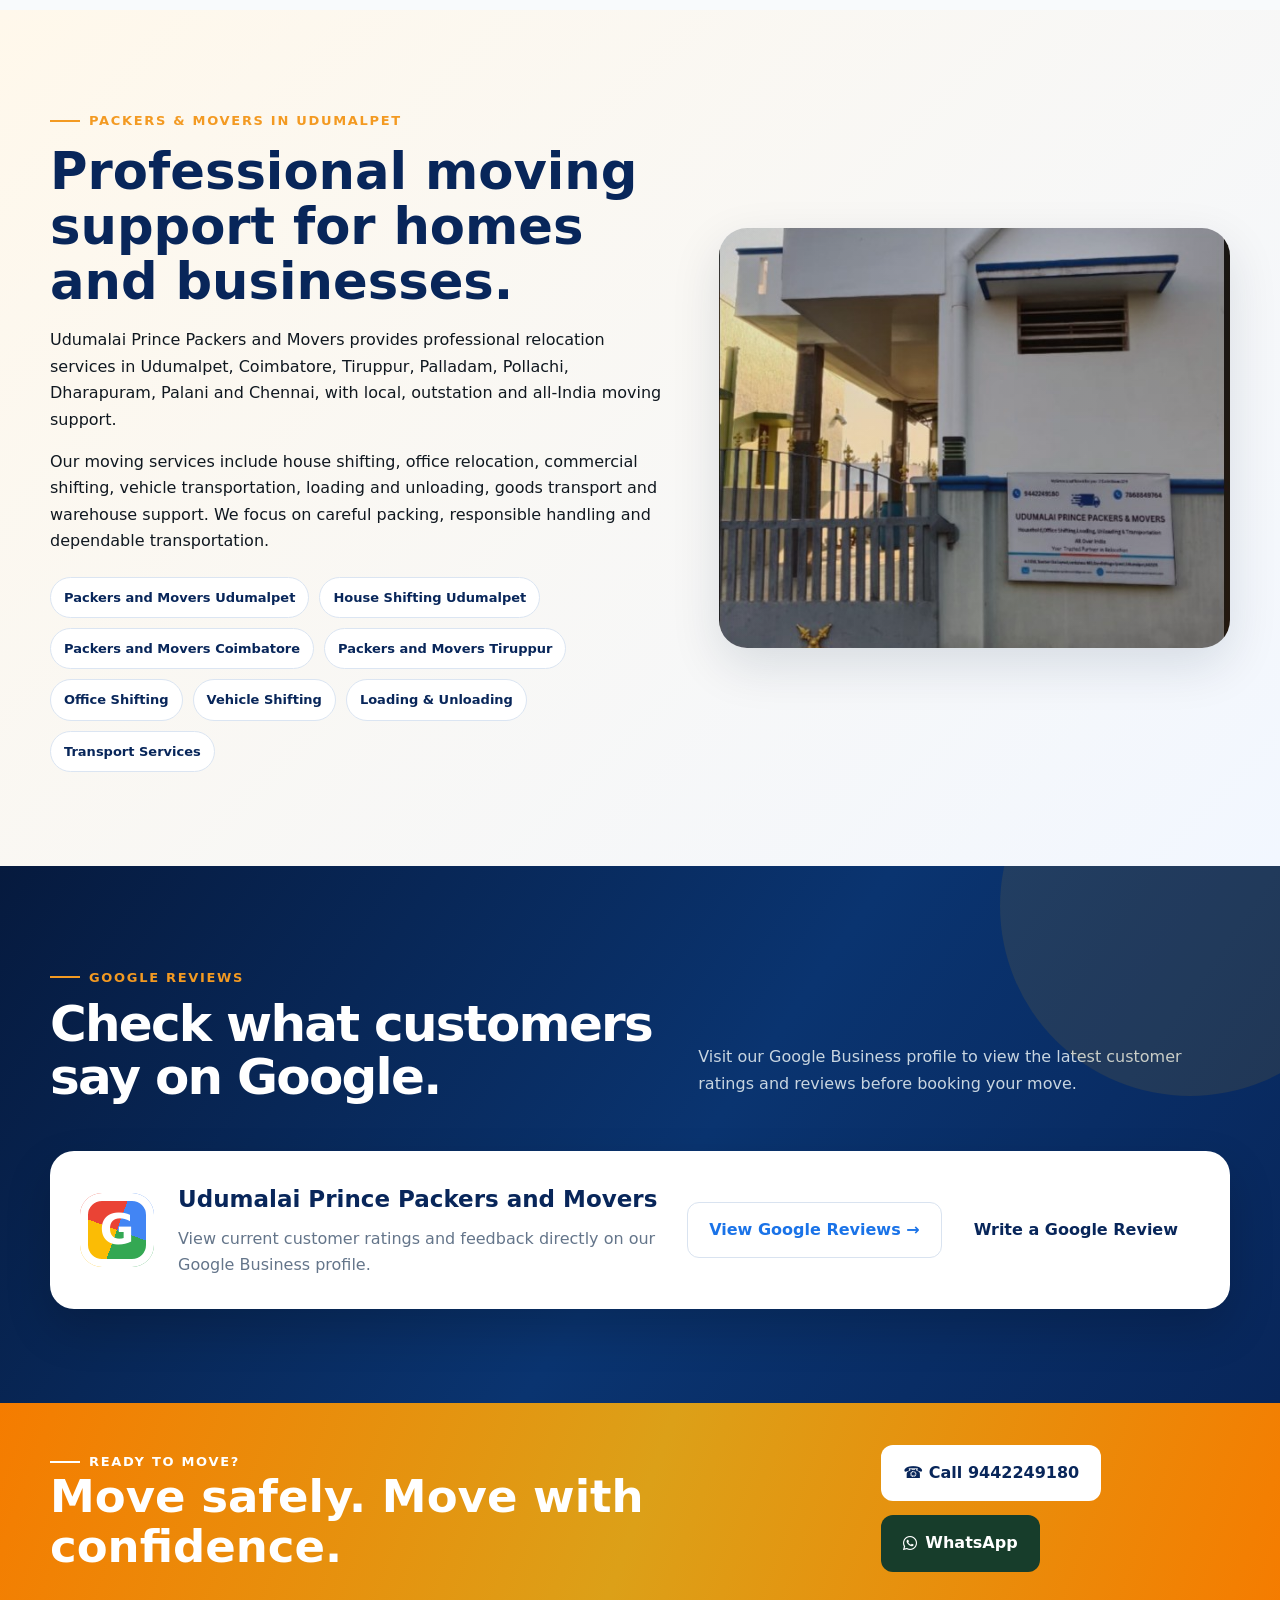
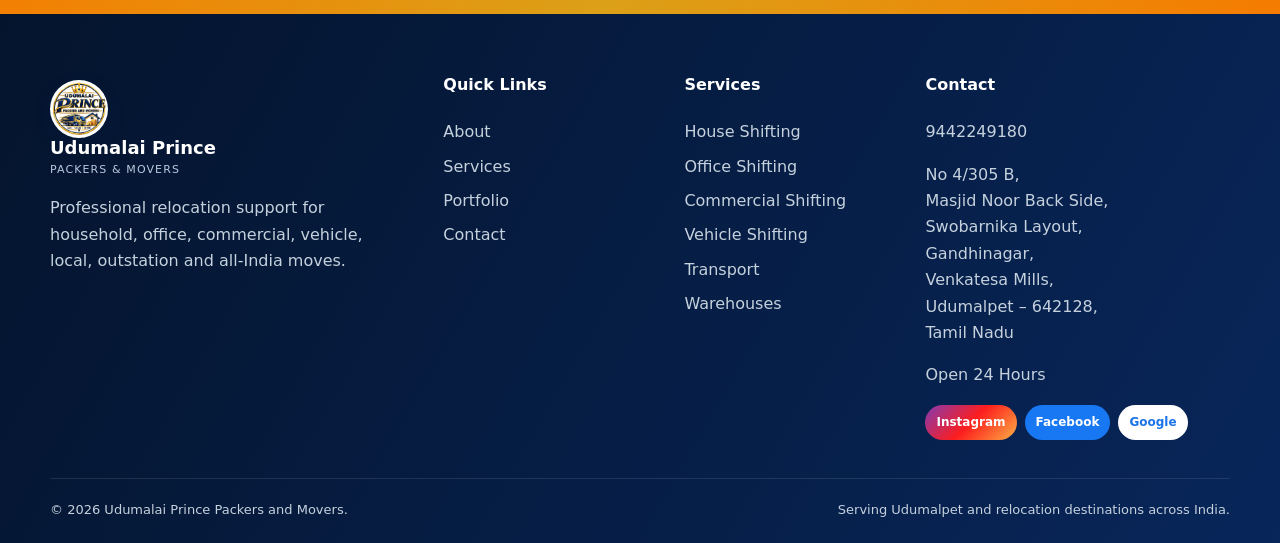
==== commit 3e46d8dc: "sesoupdate" ====
--- a/index.html
+++ b/index.html
@@ -1,643 +1,1909 @@
 <!doctype html>
 <html lang="en">
-  <head>
-    <meta charset="utf-8" />
-    <meta content="width=device-width,initial-scale=1" name="viewport" />
-    <title>
-      Packers and Movers in Udumalpet | Udumalai Prince Packers and Movers
-    </title>
-    <meta
-      content="Looking for reliable packers and movers in Udumalpet? Udumalai Prince Packers and Movers offers house shifting, office relocation, packing, loading and outstation moving services."
-      name="description"
-    />
-    <meta content="index,follow" name="robots" />
-    <link href="https://www.udumalaiprincepackers.com/" rel="canonical" />
-    <meta content="website" property="og:type" />
-    <meta
-      content="Packers and Movers in Udumalpet | Udumalai Prince Packers and Movers"
-      property="og:title"
-    />
-    <meta
-      content="Looking for reliable packers and movers in Udumalpet? Udumalai Prince Packers and Movers offers house shifting, office relocation, packing, loading and outstation moving services."
-      property="og:description"
-    />
-    <meta content="#09295c" name="theme-color" />
-    <link href="https://fonts.googleapis.com" rel="preconnect" />
-    <link href="assets/css/style.css" rel="stylesheet" />
-    <script type="application/ld+json">
+
+<head>
+
+  <meta charset="utf-8" />
+
+  <meta
+    name="viewport"
+    content="width=device-width, initial-scale=1"
+  />
+
+  <!-- ==============================
+       PRIMARY SEO
+  =============================== -->
+
+  <title>
+    Packers and Movers in Udumalpet | Udumalai Prince Packers & Movers
+  </title>
+
+  <meta
+    name="description"
+    content="Trusted packers and movers in Udumalpet for house shifting, office shifting, commercial relocation, vehicle transport, loading, unloading, warehouse and all-India moving services. Call Udumalai Prince Packers and Movers."
+  />
+
+  <meta
+    name="robots"
+    content="index, follow, max-image-preview:large, max-snippet:-1, max-video-preview:-1"
+  />
+
+  <meta
+    name="author"
+    content="Udumalai Prince Packers and Movers"
+  />
+
+  <meta
+    name="theme-color"
+    content="#09295c"
+  />
+
+  <!-- ==============================
+       CANONICAL
+  =============================== -->
+
+  <link
+    rel="canonical"
+    href="https://amihub2026-sys.github.io/udumalaiPM/"
+  />
+
+  <!-- ==============================
+       FAVICON
+  =============================== -->
+
+  <link
+    rel="icon"
+    type="image/png"
+    href="assets/images/logo.png"
+  />
+
+  <link
+    rel="apple-touch-icon"
+    href="assets/images/logo.png"
+  />
+
+  <!-- ==============================
+       OPEN GRAPH
+  =============================== -->
+
+  <meta
+    property="og:type"
+    content="website"
+  />
+
+  <meta
+    property="og:title"
+    content="Udumalai Prince Packers & Movers | Packers and Movers in Udumalpet"
+  />
+
+  <meta
+    property="og:description"
+    content="House shifting, office shifting, commercial relocation, vehicle shifting, loading, transport, warehouse and all-India moving services from Udumalai Prince Packers and Movers."
+  />
+
+  <meta
+    property="og:url"
+    content="https://amihub2026-sys.github.io/udumalaiPM/"
+  />
+
+  <meta
+    property="og:image"
+    content="https://amihub2026-sys.github.io/udumalaiPM/assets/images/portfolio-01.jpg"
+  />
+
+  <meta
+    property="og:image:alt"
+    content="Udumalai Prince Packers and Movers in Udumalpet"
+  />
+
+  <meta
+    property="og:site_name"
+    content="Udumalai Prince Packers and Movers"
+  />
+
+  <meta
+    property="og:locale"
+    content="en_IN"
+  />
+
+  <!-- ==============================
+       TWITTER
+  =============================== -->
+
+  <meta
+    name="twitter:card"
+    content="summary_large_image"
+  />
+
+  <meta
+    name="twitter:title"
+    content="Udumalai Prince Packers & Movers | Udumalpet"
+  />
+
+  <meta
+    name="twitter:description"
+    content="Professional house shifting, office shifting, vehicle transport, loading, commercial moving and all-India relocation services."
+  />
+
+  <meta
+    name="twitter:image"
+    content="https://amihub2026-sys.github.io/udumalaiPM/assets/images/portfolio-01.jpg"
+  />
+
+  <!-- ==============================
+       PERFORMANCE
+  =============================== -->
+
+  <link
+    rel="preconnect"
+    href="https://fonts.googleapis.com"
+  />
+
+  <link
+    rel="preconnect"
+    href="https://fonts.gstatic.com"
+    crossorigin
+  />
+
+  <!-- ==============================
+       CSS
+  =============================== -->
+
+  <link
+    href="assets/css/style.css"
+    rel="stylesheet"
+  />
+
+  <!-- FONT AWESOME -->
+
+  <link
+    rel="stylesheet"
+    href="https://cdnjs.cloudflare.com/ajax/libs/font-awesome/6.5.2/css/all.min.css"
+  />
+
+
+  <!-- ==============================
+       LOCAL BUSINESS SCHEMA
+  =============================== -->
+
+  <script type="application/ld+json">
+  {
+    "@context": "https://schema.org",
+    "@graph": [
+
       {
-        "@context": "https://schema.org",
         "@type": "MovingCompany",
+
+        "@id": "https://amihub2026-sys.github.io/udumalaiPM/#business",
+
         "name": "Udumalai Prince Packers and Movers",
+
+        "url": "https://amihub2026-sys.github.io/udumalaiPM/",
+
+        "logo": "https://amihub2026-sys.github.io/udumalaiPM/assets/images/logo.png",
+
+        "image": "https://amihub2026-sys.github.io/udumalaiPM/assets/images/logo.png",
+
         "telephone": "+919442249180",
+
+        "description": "Udumalai Prince Packers and Movers provides house shifting, office shifting, commercial relocation, vehicle shifting, loading and unloading, transport, warehouse and all-India relocation services.",
+
         "address": {
+
           "@type": "PostalAddress",
+
           "streetAddress": "No 4/305 B, Masjid Noor Back Side, Swobarnika Layout, Gandhinagar, Venkatesa Mills",
+
           "addressLocality": "Udumalpet",
+
+          "addressRegion": "Tamil Nadu",
+
           "postalCode": "642128",
-          "addressRegion": "Tamil Nadu",
+
           "addressCountry": "IN"
         },
-        "areaServed": ["Udumalpet", "Tiruppur", "Tamil Nadu"],
-        "openingHours": "Mo-Su 00:00-23:59",
+
+        "areaServed": [
+
+          {
+            "@type": "City",
+            "name": "Udumalpet"
+          },
+
+          {
+            "@type": "City",
+            "name": "Coimbatore"
+          },
+
+          {
+            "@type": "City",
+            "name": "Tiruppur"
+          },
+
+          {
+            "@type": "City",
+            "name": "Palladam"
+          },
+
+          {
+            "@type": "City",
+            "name": "Pollachi"
+          },
+
+          {
+            "@type": "City",
+            "name": "Dharapuram"
+          },
+
+          {
+            "@type": "City",
+            "name": "Palani"
+          },
+
+          {
+            "@type": "City",
+            "name": "Chennai"
+          },
+
+          {
+            "@type": "Country",
+            "name": "India"
+          }
+
+        ],
+
+        "openingHoursSpecification": [
+
+          {
+            "@type": "OpeningHoursSpecification",
+
+            "dayOfWeek": [
+              "Monday",
+              "Tuesday",
+              "Wednesday",
+              "Thursday",
+              "Friday",
+              "Saturday",
+              "Sunday"
+            ],
+
+            "opens": "00:00",
+
+            "closes": "23:59"
+          }
+
+        ],
+
         "sameAs": [
+
           "https://www.instagram.com/udumalaiprincepackersandmover?igsi=ZDVubzYyZ3RkbTU=",
+
           "https://www.facebook.com/share/1F4BdqWvei/",
+
           "https://share.google/RfILheXMWcS5Ohxfz"
+
         ],
+
         "hasOfferCatalog": {
+
           "@type": "OfferCatalog",
+
           "name": "Moving Services",
+
           "itemListElement": [
+
             {
               "@type": "Offer",
-              "itemOffered": { "@type": "Service", "name": "House Shifting" }
+
+              "itemOffered": {
+
+                "@type": "Service",
+
+                "name": "House Shifting"
+              }
             },
+
             {
               "@type": "Offer",
-              "itemOffered": { "@type": "Service", "name": "Office Shifting" }
+
+              "itemOffered": {
+
+                "@type": "Service",
+
+                "name": "Office Shifting"
+              }
             },
+
             {
               "@type": "Offer",
+
               "itemOffered": {
+
                 "@type": "Service",
+
                 "name": "Commercial Shifting"
               }
             },
+
             {
               "@type": "Offer",
-              "itemOffered": { "@type": "Service", "name": "Vehicle Shifting" }
+
+              "itemOffered": {
+
+                "@type": "Service",
+
+                "name": "Vehicle Shifting"
+              }
             },
+
             {
               "@type": "Offer",
+
               "itemOffered": {
+
                 "@type": "Service",
-                "name": "Loading & Unloading"
+
+                "name": "Loading and Unloading"
               }
             },
+
             {
               "@type": "Offer",
-              "itemOffered": { "@type": "Service", "name": "Transport" }
+
+              "itemOffered": {
+
+                "@type": "Service",
+
+                "name": "Transport Services"
+              }
             },
+
             {
               "@type": "Offer",
-              "itemOffered": { "@type": "Service", "name": "Warehouses" }
+
+              "itemOffered": {
+
+                "@type": "Service",
+
+                "name": "Warehouse Services"
+              }
             }
+
           ]
         }
+      },
+
+      {
+        "@type": "WebSite",
+
+        "@id": "https://amihub2026-sys.github.io/udumalaiPM/#website",
+
+        "url": "https://amihub2026-sys.github.io/udumalaiPM/",
+
+        "name": "Udumalai Prince Packers and Movers",
+
+        "publisher": {
+          "@id": "https://amihub2026-sys.github.io/udumalaiPM/#business"
+        }
+      },
+
+      {
+        "@type": "WebPage",
+
+        "@id": "https://amihub2026-sys.github.io/udumalaiPM/#webpage",
+
+        "url": "https://amihub2026-sys.github.io/udumalaiPM/",
+
+        "name": "Packers and Movers in Udumalpet | Udumalai Prince Packers & Movers",
+
+        "isPartOf": {
+          "@id": "https://amihub2026-sys.github.io/udumalaiPM/#website"
+        },
+
+        "about": {
+          "@id": "https://amihub2026-sys.github.io/udumalaiPM/#business"
+        },
+
+        "description": "Professional packers and movers in Udumalpet providing house shifting, office relocation, commercial moving, vehicle shifting and all-India relocation services."
       }
-    </script>
-    <link
-  rel="stylesheet"
-  href="https://cdnjs.cloudflare.com/ajax/libs/font-awesome/6.5.2/css/all.min.css"
-/>
-  </head>
-  <body>
-    <div class="topbar">
-      <div class="container">
-        <span
-          >House • Office • Commercial • Vehicle • Transport • Warehouse</span
-        ><span>24 Hours   |   <a href="tel:+919442249180"> 9442249180</a></span>
-      </div>
+
+    ]
+  }
+  </script>
+
+</head>
+
+
+<body>
+
+
+<!-- ==============================
+     TOP BAR
+=============================== -->
+
+<div class="topbar">
+
+  <div class="container">
+
+    <span>
+      House • Office • Commercial • Vehicle • Transport • Warehouse
+    </span>
+
+    <span>
+      24 Hours &nbsp; | &nbsp;
+
+      <a href="tel:+919442249180">
+        9442249180
+      </a>
+
+    </span>
+
+  </div>
+
+</div>
+
+
+<!-- ==============================
+     HEADER
+=============================== -->
+
+<header class="header">
+
+  <div class="container nav">
+
+
+    <a
+      aria-label="Udumalai Prince Packers and Movers home"
+      class="brand"
+      href="index.html"
+    >
+
+      <img
+        alt="Udumalai Prince Packers and Movers logo"
+        class="brand-logo"
+        src="assets/images/logo.png"
+      />
+
+      <span>
+
+        <strong>
+          Udumalai Prince
+        </strong>
+
+        <small>
+          Packers &amp; Movers
+        </small>
+
+      </span>
+
+    </a>
+
+
+    <nav
+      aria-label="Main navigation"
+      class="menu"
+    >
+
+      <a
+        class="active"
+        href="index.html"
+      >
+        Home
+      </a>
+
+      <a href="about.html">
+        About
+      </a>
+
+      <a href="services.html">
+        Services
+      </a>
+
+      <a href="portfolio.html">
+        Portfolio
+      </a>
+
+      <a href="contact.html">
+        Contact
+      </a>
+
+    </nav>
+
+
+    <a
+      class="nav-cta"
+      href="tel:+919442249180"
+    >
+      ☎ Call Now
+    </a>
+
+
+    <button
+      aria-expanded="false"
+      aria-label="Open menu"
+      class="hamb"
+      type="button"
+    >
+      ☰
+    </button>
+
+
+  </div>
+
+</header>
+
+
+<!-- ==============================
+     LOCATION MARQUEE
+=============================== -->
+
+<div class="location-marquee">
+
+  <div class="location-marquee-track">
+
+    <span>📍 All Over India</span>
+    <span>•</span>
+
+    <span>Udumalpet</span>
+    <span>•</span>
+
+    <span>Coimbatore</span>
+    <span>•</span>
+
+    <span>Palladam</span>
+    <span>•</span>
+
+    <span>Palani</span>
+    <span>•</span>
+
+    <span>Chennai</span>
+    <span>•</span>
+
+    <span>Tiruppur</span>
+    <span>•</span>
+
+    <span>Dharapuram</span>
+    <span>•</span>
+
+    <span>Pollachi</span>
+    <span>•</span>
+
+
+    <!-- DUPLICATE FOR SMOOTH LOOP -->
+
+
+    <span>📍 All Over India</span>
+    <span>•</span>
+
+    <span>Udumalpet</span>
+    <span>•</span>
+
+    <span>Coimbatore</span>
+    <span>•</span>
+
+    <span>Palladam</span>
+    <span>•</span>
+
+    <span>Palani</span>
+    <span>•</span>
+
+    <span>Chennai</span>
+    <span>•</span>
+
+    <span>Tiruppur</span>
+    <span>•</span>
+
+    <span>Dharapuram</span>
+    <span>•</span>
+
+    <span>Pollachi</span>
+    <span>•</span>
+
+  </div>
+
+</div>
+
+
+<!-- ==============================
+     MAIN
+=============================== -->
+
+<main>
+
+
+<!-- ==============================
+     HERO
+=============================== -->
+
+<section class="hero">
+
+
+  <video
+    class="hero-video"
+    autoplay
+    muted
+    loop
+    playsinline
+    preload="metadata"
+    aria-hidden="true"
+  >
+
+    <source
+      src="assets/hero-packers.mp4"
+      type="video/mp4"
+    />
+
+  </video>
+
+
+  <div class="hero-video-overlay"></div>
+
+
+  <img
+    class="hero-media-logo"
+    src="assets/images/logo.png"
+    alt=""
+    aria-hidden="true"
+  />
+
+
+  <div class="container">
+
+
+    <div class="hero-kicker">
+
+      <span class="hero-chip">
+        24 Hours Moving Support
+      </span>
+
+      <span class="hero-chip">
+        Udumalpet • Tamil Nadu
+      </span>
+
     </div>
-    <header class="header">
-      <div class="container nav">
+
+
+    <span class="eyebrow">
+      Packers &amp; Movers in Udumalpet
+    </span>
+
+
+    <!-- MAIN H1 -->
+
+    <h1>
+      Udumalai Prince
+      <span>Packers &amp; Movers</span>
+    </h1>
+
+
+    <p>
+      Trusted packers and movers in Udumalpet for house shifting,
+      office shifting, commercial relocation, vehicle shifting,
+      loading and unloading, transport, warehouse support and
+      all-India relocation services.
+    </p>
+
+
+    <div class="actions">
+
+
+      <a
+        class="btn btn-primary"
+        href="contact.html"
+      >
+        Get Free Quote →
+      </a>
+
+
+      <a
+        class="btn btn-light"
+        href="https://wa.me/919442249180"
+        target="_blank"
+        rel="noopener"
+      >
+
+        <i class="fa-brands fa-whatsapp"></i>
+
+        WhatsApp Us
+
+      </a>
+
+
+    </div>
+
+
+  </div>
+
+
+</section>
+
+
+<!-- ==============================
+     REAL WORK
+=============================== -->
+
+<div class="real-work-banner">
+
+  <div class="container">
+
+    <strong>
+      Real packing. Real loading. Real customer moves.
+    </strong>
+
+    <span>
+      Photos across this website show Udumalai Prince
+      Packers &amp; Movers relocation work.
+    </span>
+
+  </div>
+
+</div>
+
+
+<!-- ==============================
+     TRUST STRIP
+=============================== -->
+
+<div class="trust-strip">
+
+  <div class="container">
+
+    <div class="trust-card">
+
+
+      <div class="trust-item">
+
+        <strong>
+          Google Reviews
+        </strong>
+
+        <span>
+          See live customer feedback
+        </span>
+
+      </div>
+
+
+      <div class="trust-item">
+
+        <strong>
+          24 Hours
+        </strong>
+
+        <span>
+          Moving enquiry support
+        </span>
+
+      </div>
+
+
+      <div class="trust-item">
+
+        <strong>
+          Safe Packing
+        </strong>
+
+        <span>
+          Careful handling of goods
+        </span>
+
+      </div>
+
+
+      <div class="trust-item">
+
+        <strong>
+          Udumalpet
+        </strong>
+
+        <span>
+          Local &amp; outstation relocation
+        </span>
+
+      </div>
+
+
+    </div>
+
+  </div>
+
+</div>
+
+
+<!-- ==============================
+     SERVICES
+=============================== -->
+
+<section>
+
+  <div class="container">
+
+
+    <div class="section-head reveal">
+
+
+      <div>
+
+        <span class="eyebrow">
+          What We Do
+        </span>
+
+        <h2>
+          Professional moving services made simple.
+        </h2>
+
+      </div>
+
+
+      <p>
+        One trusted moving team for home, office,
+        commercial, vehicle, loading, transport and
+        warehouse requirements.
+      </p>
+
+
+    </div>
+
+
+    <div class="services-grid">
+
+
+      <!-- HOUSE SHIFTING -->
+
+      <article class="service-card reveal">
+
+        <div
+          class="photo ph-house"
+          role="img"
+          aria-label="House shifting service in Udumalpet"
+        ></div>
+
+        <div class="body">
+
+          <h3>
+            House Shifting
+          </h3>
+
+          <p>
+            Complete household relocation with careful handling
+            of furniture, appliances, kitchen items and personal
+            belongings.
+          </p>
+
+        </div>
+
+      </article>
+
+
+      <!-- OFFICE SHIFTING -->
+
+      <article class="service-card reveal">
+
+        <div
+          class="photo ph-office"
+          role="img"
+          aria-label="Office shifting service in Udumalpet"
+        ></div>
+
+        <div class="body">
+
+          <h3>
+            Office Shifting
+          </h3>
+
+          <p>
+            Organized office relocation for furniture,
+            computers, files, workstations and business
+            equipment.
+          </p>
+
+        </div>
+
+      </article>
+
+
+      <!-- COMMERCIAL -->
+
+      <article class="service-card reveal">
+
+        <div
+          class="photo ph-commercial"
+          role="img"
+          aria-label="Commercial shifting service"
+        ></div>
+
+        <div class="body">
+
+          <h3>
+            Commercial Shifting
+          </h3>
+
+          <p>
+            Moving support for shops, offices, showrooms,
+            commercial goods and business equipment.
+          </p>
+
+        </div>
+
+      </article>
+
+
+      <!-- VEHICLE -->
+
+      <article class="service-card reveal">
+
+        <div
+          class="photo ph-vehicle"
+          role="img"
+          aria-label="Vehicle shifting service"
+        ></div>
+
+        <div class="body">
+
+          <h3>
+            Vehicle Shifting
+          </h3>
+
+          <p>
+            Vehicle relocation support for bikes,
+            scooters and other transportation requirements.
+          </p>
+
+        </div>
+
+      </article>
+
+
+      <!-- LOADING -->
+
+      <article class="service-card reveal">
+
+        <div
+          class="photo ph-load"
+          role="img"
+          aria-label="Loading and unloading service"
+        ></div>
+
+        <div class="body">
+
+          <h3>
+            Loading &amp; Unloading
+          </h3>
+
+          <p>
+            Careful lifting, loading and unloading to
+            reduce handling risk at pickup and destination.
+          </p>
+
+        </div>
+
+      </article>
+
+
+      <!-- TRANSPORT -->
+
+      <article class="service-card reveal">
+
+        <div
+          class="photo ph-transport"
+          role="img"
+          aria-label="Goods transport service"
+        ></div>
+
+        <div class="body">
+
+          <h3>
+            Transport
+          </h3>
+
+          <p>
+            Reliable transport support for household goods,
+            commercial materials and relocation requirements.
+          </p>
+
+        </div>
+
+      </article>
+
+
+      <!-- WAREHOUSE -->
+
+      <article class="service-card reveal">
+
+        <div
+          class="photo ph-warehouse"
+          role="img"
+          aria-label="Warehouse storage support"
+        ></div>
+
+        <div class="body">
+
+          <h3>
+            Warehouses
+          </h3>
+
+          <p>
+            Warehouse support for customers and businesses
+            requiring temporary or planned storage solutions.
+          </p>
+
+        </div>
+
+      </article>
+
+
+    </div>
+
+
+    <div style="margin-top:28px">
+
+      <a
+        class="btn btn-outline"
+        href="services.html"
+      >
+        Explore all services →
+      </a>
+
+    </div>
+
+
+  </div>
+
+</section>
+
+
+<!-- ==============================
+     WHY CHOOSE US
+=============================== -->
+
+<section class="why">
+
+  <div class="container why-grid">
+
+
+    <div
+      class="why-visual reveal"
+      role="img"
+      aria-label="Udumalai Prince Packers and Movers packing work"
+    >
+
+      <div class="rating-badge">
+
+        <strong>
+          Google Reviews
+        </strong>
+
+        <span>
+          ★★★★★
+        </span>
+
+        <small
+          style="
+            display:block;
+            color:#6b7b88;
+          "
+        >
+          View the latest customer feedback
+        </small>
+
+      </div>
+
+    </div>
+
+
+    <div class="reveal">
+
+
+      <span class="eyebrow">
+        Why Choose Us
+      </span>
+
+
+      <h2>
+        Care you can see in every move.
+      </h2>
+
+
+      <p>
+        Our goal is simple: careful packing,
+        responsible handling, clear communication and
+        dependable moving support from pickup to delivery.
+      </p>
+
+
+      <div class="check-list">
+
+        <div class="check">
+          ✓ Careful handling
+        </div>
+
+        <div class="check">
+          ✓ Safe packaging
+        </div>
+
+        <div class="check">
+          ✓ Quick assistance
+        </div>
+
+        <div class="check">
+          ✓ Reasonable pricing
+        </div>
+
+        <div class="check">
+          ✓ Professional support
+        </div>
+
+        <div class="check">
+          ✓ Local &amp; outstation
+        </div>
+
+      </div>
+
+
+    </div>
+
+
+  </div>
+
+</section>
+
+
+<!-- ==============================
+     PROCESS
+=============================== -->
+
+<section>
+
+  <div class="container">
+
+
+    <div class="section-head reveal">
+
+
+      <div>
+
+        <span class="eyebrow">
+          Our Process
+        </span>
+
+        <h2>
+          Six clear steps to your new place.
+        </h2>
+
+      </div>
+
+
+      <p>
+        Simple communication keeps moving day
+        easier from enquiry to delivery.
+      </p>
+
+
+    </div>
+
+
+    <div class="process reveal">
+
+
+      <div class="step">
+
+        <div class="num">
+          01
+        </div>
+
+        <strong>
+          Enquiry
+        </strong>
+
+        <span>
+          Tell us your move
+        </span>
+
+      </div>
+
+
+      <div class="step">
+
+        <div class="num">
+          02
+        </div>
+
+        <strong>
+          Quote
+        </strong>
+
+        <span>
+          Plan &amp; estimate
+        </span>
+
+      </div>
+
+
+      <div class="step">
+
+        <div class="num">
+          03
+        </div>
+
+        <strong>
+          Packing
+        </strong>
+
+        <span>
+          Protect your items
+        </span>
+
+      </div>
+
+
+      <div class="step">
+
+        <div class="num">
+          04
+        </div>
+
+        <strong>
+          Loading
+        </strong>
+
+        <span>
+          Careful handling
+        </span>
+
+      </div>
+
+
+      <div class="step">
+
+        <div class="num">
+          05
+        </div>
+
+        <strong>
+          Transport
+        </strong>
+
+        <span>
+          Move to destination
+        </span>
+
+      </div>
+
+
+      <div class="step">
+
+        <div class="num">
+          06
+        </div>
+
+        <strong>
+          Delivery
+        </strong>
+
+        <span>
+          Unload safely
+        </span>
+
+      </div>
+
+
+    </div>
+
+
+  </div>
+
+</section>
+
+
+<!-- ==============================
+     PORTFOLIO
+=============================== -->
+
+<section style="background:#f8fafc">
+
+  <div class="container">
+
+
+    <div class="section-head reveal">
+
+
+      <div>
+
+        <span class="eyebrow">
+          Real Work
+        </span>
+
+        <h2>
+          See how we pack and move.
+        </h2>
+
+      </div>
+
+
+      <a
+        class="btn btn-outline"
+        href="portfolio.html"
+      >
+        View Portfolio →
+      </a>
+
+
+    </div>
+
+
+    <div class="portfolio-grid">
+
+
+      <div
+        class="work"
+        role="img"
+        aria-label="Household goods packed for moving"
+        style="
+          background-image:
+          url('assets/images/portfolio-01.jpg');
+        "
+      ></div>
+
+
+      <div
+        class="work"
+        role="img"
+        aria-label="Professional packing work"
+        style="
+          background-image:
+          url('assets/images/portfolio-02.jpg');
+        "
+      ></div>
+
+
+      <div
+        class="work"
+        role="img"
+        aria-label="Moving and packing service"
+        style="
+          background-image:
+          url('assets/images/portfolio-03.jpg');
+        "
+      ></div>
+
+
+      <div
+        class="work"
+        role="img"
+        aria-label="Furniture protected for transport"
+        style="
+          background-image:
+          url('assets/images/portfolio-04.jpg');
+        "
+      ></div>
+
+
+      <div
+        class="work"
+        role="img"
+        aria-label="Loading goods for relocation"
+        style="
+          background-image:
+          url('assets/images/portfolio-05.jpg');
+        "
+      ></div>
+
+
+    </div>
+
+
+  </div>
+
+</section>
+
+
+<!-- ==============================
+     LOCAL SEO CONTENT
+=============================== -->
+
+<section class="seo-local">
+
+  <div class="container seo-local-grid">
+
+
+    <div>
+
+
+      <span class="eyebrow">
+        Packers &amp; Movers in Udumalpet
+      </span>
+
+
+      <h2
+        style="
+          font-size:clamp(34px,4vw,52px);
+          line-height:1.08;
+          color:var(--navy);
+          margin:12px 0 18px;
+        "
+      >
+        Professional moving support for homes and businesses.
+      </h2>
+
+
+      <p>
+        Udumalai Prince Packers and Movers provides professional
+        relocation services in Udumalpet, Coimbatore, Tiruppur,
+        Palladam, Pollachi, Dharapuram, Palani and Chennai,
+        with local, outstation and all-India moving support.
+      </p>
+
+
+      <p>
+        Our moving services include house shifting,
+        office relocation, commercial shifting, vehicle
+        transportation, loading and unloading, goods transport
+        and warehouse support. We focus on careful packing,
+        responsible handling and dependable transportation.
+      </p>
+
+
+      <div class="seo-keywords">
+
+        <span>
+          Packers and Movers Udumalpet
+        </span>
+
+        <span>
+          House Shifting Udumalpet
+        </span>
+
+        <span>
+          Packers and Movers Coimbatore
+        </span>
+
+        <span>
+          Packers and Movers Tiruppur
+        </span>
+
+        <span>
+          Office Shifting
+        </span>
+
+        <span>
+          Vehicle Shifting
+        </span>
+
+        <span>
+          Loading &amp; Unloading
+        </span>
+
+        <span>
+          Transport Services
+        </span>
+
+      </div>
+
+
+    </div>
+
+
+    <div
+      class="why-visual"
+      role="img"
+      aria-label="Professional packing and moving service"
+      style="
+        background-image:
+        linear-gradient(
+          145deg,
+          rgba(8,33,58,.12),
+          rgba(255,122,0,.08)
+        ),
+        url('assets/images/portfolio-17.jpg');
+
+        min-height:420px;
+      "
+    ></div>
+
+
+  </div>
+
+</section>
+
+
+<!-- ==============================
+     GOOGLE REVIEWS
+=============================== -->
+
+<section class="reviews">
+
+  <div class="container">
+
+
+    <div class="section-head reveal">
+
+
+      <div>
+
+        <span class="eyebrow">
+          Google Reviews
+        </span>
+
+        <h2>
+          Check what customers say on Google.
+        </h2>
+
+      </div>
+
+
+      <p>
+        Visit our Google Business profile to view the latest
+        customer ratings and reviews before booking your move.
+      </p>
+
+
+    </div>
+
+
+    <div class="google-review-panel reveal">
+
+
+      <div class="google-g">
+        G
+      </div>
+
+
+      <div>
+
+        <h3>
+          Udumalai Prince Packers and Movers
+        </h3>
+
+        <p>
+          View current customer ratings and feedback
+          directly on our Google Business profile.
+        </p>
+
+      </div>
+
+
+      <div class="google-review-actions">
+
+
         <a
-          aria-label="Udumalai Prince Packers and Movers home"
+          class="btn btn-google"
+          href="https://share.google/RfILheXMWcS5Ohxfz"
+          rel="noopener"
+          target="_blank"
+        >
+          View Google Reviews →
+        </a>
+
+
+        <a
+          class="btn btn-light"
+          href="https://share.google/RfILheXMWcS5Ohxfz"
+          rel="noopener"
+          target="_blank"
+        >
+          Write a Google Review
+        </a>
+
+
+      </div>
+
+
+    </div>
+
+
+  </div>
+
+</section>
+
+
+</main>
+
+
+<!-- ==============================
+     CTA
+=============================== -->
+
+<section class="cta-band">
+
+  <div class="container cta-flex">
+
+
+    <div>
+
+      <span
+        class="eyebrow"
+        style="color:#fff"
+      >
+        Ready to Move?
+      </span>
+
+      <h2>
+        Move safely. Move with confidence.
+      </h2>
+
+    </div>
+
+
+    <div class="actions">
+
+
+      <a
+        class="btn btn-light"
+        href="tel:+919442249180"
+      >
+        ☎ Call 9442249180
+      </a>
+
+
+      <a
+        class="btn"
+        href="https://wa.me/919442249180"
+        rel="noopener"
+        style="
+          background:#173d2b;
+          color:#fff;
+        "
+        target="_blank"
+      >
+
+        <i class="fa-brands fa-whatsapp"></i>
+
+        WhatsApp
+
+      </a>
+
+
+    </div>
+
+
+  </div>
+
+</section>
+
+
+<!-- ==============================
+     FOOTER
+=============================== -->
+
+<footer class="footer">
+
+  <div class="container">
+
+
+    <div class="footer-grid">
+
+
+      <div>
+
+
+        <a
           class="brand"
           href="index.html"
-          ><img
+        >
+
+          <img
             alt="Udumalai Prince Packers and Movers logo"
             class="brand-logo"
             src="assets/images/logo.png"
-          /><span
-            ><strong>Udumalai Prince</strong
-            ><small>Packers &amp; Movers</small></span
-          ></a
-        >
-        <nav aria-label="Main navigation" class="menu">
-          <a class="active" href="index.html">Home</a
-          ><a class="" href="about.html">About</a
-          ><a class="" href="services.html">Services</a
-          ><a class="" href="portfolio.html">Portfolio</a
-          ><a class="" href="contact.html">Contact</a>
-        </nav>
-        <a class="nav-cta" href="tel:+919442249180">☎ Call Now</a
-        ><button aria-expanded="false" aria-label="Open menu" class="hamb">
-          ☰
-        </button>
-      </div>
-    </header>
-    <!-- SERVICE LOCATIONS MARQUEE -->
-<div class="location-marquee">
-  <div class="location-marquee-track">
-
-    <span>📍 All Over India</span>
-    <span>•</span>
-    <span>Udumalpet</span>
-    <span>•</span>
-    <span>Coimbatore</span>
-    <span>•</span>
-    <span>Palladam</span>
-    <span>•</span>
-    <span>Palani</span>
-    <span>•</span>
-    <span>Chennai</span>
-    <span>•</span>
-    <span>Tiruppur</span>
-    <span>•</span>
-    <span>Dharapuram</span>
-    <span>•</span>
-    <span>Pollachi</span>
-    <span>•</span>
-
-    <!-- DUPLICATE FOR SMOOTH LOOP -->
-
-    <span>📍 All Over India</span>
-    <span>•</span>
-    <span>Udumalpet</span>
-    <span>•</span>
-    <span>Coimbatore</span>
-    <span>•</span>
-    <span>Palladam</span>
-    <span>•</span>
-    <span>Palani</span>
-    <span>•</span>
-    <span>Chennai</span>
-    <span>•</span>
-    <span>Tiruppur</span>
-    <span>•</span>
-    <span>Dharapuram</span>
-    <span>•</span>
-    <span>Pollachi</span>
-    <span>•</span>
+          />
+
+
+          <span>
+
+            <strong>
+              Udumalai Prince
+            </strong>
+
+            <small>
+              Packers &amp; Movers
+            </small>
+
+          </span>
+
+
+        </a>
+
+
+        <p>
+          Professional relocation support for household,
+          office, commercial, vehicle, local,
+          outstation and all-India moves.
+        </p>
+
+
+      </div>
+
+
+      <div>
+
+        <h4>
+          Quick Links
+        </h4>
+
+        <a href="about.html">
+          About
+        </a>
+
+        <a href="services.html">
+          Services
+        </a>
+
+        <a href="portfolio.html">
+          Portfolio
+        </a>
+
+        <a href="contact.html">
+          Contact
+        </a>
+
+      </div>
+
+
+      <div>
+
+        <h4>
+          Services
+        </h4>
+
+        <a href="services.html#house">
+          House Shifting
+        </a>
+
+        <a href="services.html#office">
+          Office Shifting
+        </a>
+
+        <a href="services.html#commercial">
+          Commercial Shifting
+        </a>
+
+        <a href="services.html#vehicle">
+          Vehicle Shifting
+        </a>
+
+        <a href="services.html#transport">
+          Transport
+        </a>
+
+        <a href="services.html#warehouse">
+          Warehouses
+        </a>
+
+      </div>
+
+
+      <div>
+
+        <h4>
+          Contact
+        </h4>
+
+
+        <a href="tel:+919442249180">
+          9442249180
+        </a>
+
+
+        <p>
+          No 4/305 B,<br>
+          Masjid Noor Back Side,<br>
+          Swobarnika Layout,<br>
+          Gandhinagar,<br>
+          Venkatesa Mills,<br>
+          Udumalpet – 642128,<br>
+          Tamil Nadu
+        </p>
+
+
+        <p>
+          Open 24 Hours
+        </p>
+
+
+        <div class="social-links">
+
+
+          <a
+            class="social-pill instagram"
+            href="https://www.instagram.com/udumalaiprincepackersandmover?igsi=ZDVubzYyZ3RkbTU="
+            rel="noopener"
+            target="_blank"
+          >
+            Instagram
+          </a>
+
+
+          <a
+            class="social-pill facebook"
+            href="https://www.facebook.com/share/1F4BdqWvei/"
+            rel="noopener"
+            target="_blank"
+          >
+            Facebook
+          </a>
+
+
+          <a
+            class="social-pill google"
+            href="https://share.google/RfILheXMWcS5Ohxfz"
+            rel="noopener"
+            target="_blank"
+          >
+            Google
+          </a>
+
+
+        </div>
+
+
+      </div>
+
+
+    </div>
+
+
+    <div class="footer-bottom">
+
+
+      <span>
+        ©
+        <span data-year></span>
+        Udumalai Prince Packers and Movers.
+      </span>
+
+
+      <span>
+        Serving Udumalpet and relocation destinations across India.
+      </span>
+
+
+    </div>
+
 
   </div>
+
+</footer>
+
+
+<!-- ==============================
+     FLOATING CALL / WHATSAPP
+=============================== -->
+
+<div class="float-actions">
+
+
+  <a
+    aria-label="Chat with Udumalai Prince Packers and Movers on WhatsApp"
+    class="float-btn wa"
+    href="https://wa.me/919442249180"
+    target="_blank"
+    rel="noopener"
+  >
+
+    <i class="fa-brands fa-whatsapp"></i>
+
+  </a>
+
+
+  <a
+    aria-label="Call Udumalai Prince Packers and Movers"
+    class="float-btn call"
+    href="tel:+919442249180"
+  >
+    ☎
+  </a>
+
+
 </div>
 
-<main>
-    <main>
-      <section class="hero">
-        <video
-          class="hero-video"
-          autoplay
-          muted
-          loop
-          playsinline
-          preload="metadata"
-
-        >
-          <source src="assets/hero-packers.mp4" type="video/mp4" />
-        </video>
-        <div class="hero-video-overlay"></div>
-        <img
-          class="hero-media-logo"
-          src="assets/images/logo.png"
-          alt="Udumalai Prince Packers and Movers"
-        />
-        <div class="container">
-          <div class="hero-kicker">
-            <span class="hero-chip">24 Hours Moving Support</span
-            ><span class="hero-chip">Udumalpet • Tamil Nadu</span>
-          </div>
-          <span class="eyebrow">Packers &amp; Movers in Udumalpet</span>
-          <h1>
-            Trusted Packers &amp; Movers for a <span>safe, careful move.</span>
-          </h1>
-          <p>
-            Looking for trusted packers and movers in Udumalpet? We provide
-            professional house shifting, office shifting, commercial moving,
-            vehicle shifting, loading, transport and warehouse support with
-            careful handling.
-          </p>
-          <div class="actions">
-            <a class="btn btn-primary" href="contact.html">Get Free Quote →</a
-            ><a
-              class="btn btn-light"
-              href="https://wa.me/919442249180"
-              target="_blank"
-              >WhatsApp Us</a
-            >
-          </div>
-        </div>
-      </section>
-      <div class="real-work-banner">
-        <div class="container">
-          <strong>Real packing. Real loading. Real customer moves.</strong
-          ><span
-            >Photos across this website are from Udumalai Prince Packers &amp;
-            Movers work.</span
-          >
-        </div>
-      </div>
-      <div class="trust-strip">
-        <div class="container">
-          <div class="trust-card">
-            <div class="trust-item">
-              <strong>Google Reviews</strong
-              ><span>See live customer feedback</span>
-            </div>
-            <div class="trust-item">
-              <strong>24 Hours</strong><span>Listed availability</span>
-            </div>
-            <div class="trust-item">
-              <strong>Safe Packing</strong
-              ><span>Frequently praised by customers</span>
-            </div>
-            <div class="trust-item">
-              <strong>Udumalpet</strong><span>Local relocation support</span>
-            </div>
-          </div>
-        </div>
-      </div>
-      <section>
-        <div class="container">
-          <div class="section-head reveal">
-            <div>
-              <span class="eyebrow">What we do</span>
-              <h2>Moving services made simple.</h2>
-            </div>
-            <p>
-              One trusted moving team for home, office, commercial, vehicle,
-              loading, transport and warehouse requirements.
-            </p>
-          </div>
-          <div class="services-grid">
-            <article class="service-card reveal">
-              <div class="photo ph-house"></div>
-              <div class="body">
-                <h3>House Shifting</h3>
-                <p>
-                  Complete household relocation with careful handling of
-                  furniture, appliances, kitchen items and personal belongings.
-                </p>
-              </div>
-            </article>
-            <article class="service-card reveal">
-              <div class="photo ph-office"></div>
-              <div class="body">
-                <h3>Office Shifting</h3>
-                <p>
-                  Organized office relocation for furniture, computers, files,
-                  workstations and business equipment.
-                </p>
-              </div>
-            </article>
-            <article class="service-card reveal">
-              <div class="photo ph-commercial"></div>
-              <div class="body">
-                <h3>Commercial Shifting</h3>
-                <p>
-                  Practical moving support for shops, offices, showrooms,
-                  commercial goods and business equipment.
-                </p>
-              </div>
-            </article>
-            <article class="service-card reveal">
-              <div class="photo ph-vehicle"></div>
-              <div class="body">
-                <h3>Vehicle Shifting</h3>
-                <p>
-                  Safe movement support for bikes, scooters and other vehicles
-                  as part of your relocation plan.
-                </p>
-              </div>
-            </article>
-            <article class="service-card reveal">
-              <div class="photo ph-load"></div>
-              <div class="body">
-                <h3>Loading &amp; Unloading</h3>
-                <p>
-                  Careful lifting, loading and unloading to reduce handling risk
-                  at pickup and destination.
-                </p>
-              </div>
-            </article>
-            <article class="service-card reveal">
-              <div class="photo ph-transport"></div>
-              <div class="body">
-                <h3>Transport</h3>
-                <p>
-                  Reliable transport support for household goods, commercial
-                  materials and relocation requirements.
-                </p>
-              </div>
-            </article>
-            <article class="service-card reveal">
-              <div class="photo ph-warehouse"></div>
-              <div class="body">
-                <h3>Warehouses</h3>
-                <p>
-                  Warehouse support for customers and businesses that need
-                  temporary or planned storage solutions.
-                </p>
-              </div>
-            </article>
-          </div>
-          <div style="margin-top: 28px">
-            <a class="btn btn-outline" href="services.html"
-              >Explore all services →</a
-            >
-          </div>
-        </div>
-      </section>
-      <section class="why">
-        <div class="container why-grid">
-          <div class="why-visual reveal">
-            <div class="rating-badge">
-              <strong>Google Reviews</strong><span>★★★★★</span
-              ><small style="display: block; color: #6b7b88"
-                >View the latest customer feedback</small
-              >
-            </div>
-          </div>
-          <div class="reveal">
-            <span class="eyebrow">Why choose us</span>
-            <h2>Care you can see in every move.</h2>
-            <p>
-              Our goal is simple: careful packing, responsible handling, clear
-              communication and dependable moving support from pickup to
-              delivery.
-            </p>
-            <div class="check-list">
-              <div class="check">✓ Careful handling</div>
-              <div class="check">✓ Safe packaging</div>
-              <div class="check">✓ Quick assistance</div>
-              <div class="check">✓ Reasonable pricing</div>
-              <div class="check">✓ Professional support</div>
-              <div class="check">✓ Local &amp; outstation</div>
-            </div>
-          </div>
-        </div>
-      </section>
-      <section>
-        <div class="container">
-          <div class="section-head reveal">
-            <div>
-              <span class="eyebrow">Our process</span>
-              <h2>Six clear steps to your new place.</h2>
-            </div>
-            <p>Simple communication keeps moving day easier for everyone.</p>
-          </div>
-          <div class="process reveal">
-            <div class="step">
-              <div class="num">01</div>
-              <strong>Enquiry</strong><span>Tell us your move</span>
-            </div>
-            <div class="step">
-              <div class="num">02</div>
-              <strong>Quote</strong><span>Plan &amp; estimate</span>
-            </div>
-            <div class="step">
-              <div class="num">03</div>
-              <strong>Packing</strong><span>Protect your items</span>
-            </div>
-            <div class="step">
-              <div class="num">04</div>
-              <strong>Loading</strong><span>Careful handling</span>
-            </div>
-            <div class="step">
-              <div class="num">05</div>
-              <strong>Transport</strong><span>Move to destination</span>
-            </div>
-            <div class="step">
-              <div class="num">06</div>
-              <strong>Delivery</strong><span>Unload safely</span>
-            </div>
-          </div>
-        </div>
-      </section>
-      <section style="background: #f8fafc">
-        <div class="container">
-          <div class="section-head reveal">
-            <div>
-              <span class="eyebrow">Real work</span>
-              <h2>See how we pack and move.</h2>
-            </div>
-            <a class="btn btn-outline" href="portfolio.html"
-              >View Portfolio →</a
-            >
-          </div>
-          <div class="portfolio-grid">
-            <div
-              class="work"
-              style="
-                background-image: url(&quot;assets/images/portfolio-01.jpg&quot;);
-              "
-            ></div>
-            <div
-              class="work"
-              style="
-                background-image: url(&quot;assets/images/portfolio-02.jpg&quot;);
-              "
-            ></div>
-            <div
-              class="work"
-              style="
-                background-image: url(&quot;assets/images/portfolio-03.jpg&quot;);
-              "
-            ></div>
-            <div
-              class="work"
-              style="
-                background-image: url(&quot;assets/images/portfolio-04.jpg&quot;);
-              "
-            ></div>
-            <div
-              class="work"
-              style="
-                background-image: url(&quot;assets/images/portfolio-05.jpg&quot;);
-              "
-            ></div>
-          </div>
-        </div>
-      </section>
-      <section class="seo-local">
-        <div class="container seo-local-grid">
-          <div>
-            <span class="eyebrow">Packers &amp; Movers in Udumalpet</span>
-            <h2
-              style="
-                font-size: clamp(34px, 4vw, 52px);
-                line-height: 1.08;
-                color: var(--navy);
-                margin: 12px 0 18px;
-              "
-            >
-              Professional moving support for homes and businesses.
-            </h2>
-            <p>
-              Udumalai Prince Packers and Movers serves customers looking for
-              reliable house shifting, office relocation, commercial shifting,
-              vehicle shifting, loading and unloading, transport and warehouse
-              support in Udumalpet and surrounding areas. Our real work gallery
-              shows how furniture, appliances and household goods are protected
-              before transport.
-            </p>
-            <div class="seo-keywords">
-              <span>Packers and Movers Udumalpet</span
-              ><span>House Shifting Udumalpet</span><span>Office Shifting</span
-              ><span>Loading &amp; Unloading</span><span>Vehicle Shifting</span
-              ><span>Transport Services</span>
-            </div>
-          </div>
-          <div
-            class="why-visual"
-            style="
-              background-image:
-                linear-gradient(
-                  145deg,
-                  rgba(8, 33, 58, 0.12),
-                  rgba(255, 122, 0, 0.08)
-                ),
-                url(&quot;assets/images/portfolio-17.jpg&quot;);
-              min-height: 420px;
-            "
-          ></div>
-        </div>
-      </section>
-      <section class="reviews">
-        <div class="container">
-          <div class="section-head reveal">
-            <div>
-              <span class="eyebrow">Google Reviews</span>
-              <h2>Check what customers say on Google.</h2>
-            </div>
-            <p>
-              Use our Google business profile to view the latest live customer
-              ratings and reviews before you book your move.
-            </p>
-          </div>
-          <div class="google-review-panel reveal">
-            <div class="google-g">G</div>
-            <div>
-              <h3>Udumalai Prince Packers and Movers</h3>
-              <p>
-                Real reviews are best viewed live on our Google Business
-                profile, where ratings and feedback stay up to date.
-              </p>
-            </div>
-            <div class="google-review-actions">
-              <a
-                class="btn btn-google"
-                href="https://share.google/RfILheXMWcS5Ohxfz"
-                rel="noopener"
-                target="_blank"
-                >View Google Reviews →</a
-              ><a
-                class="btn btn-light"
-                href="https://share.google/RfILheXMWcS5Ohxfz"
-                rel="noopener"
-                target="_blank"
-                >Write a Google Review</a
-              >
-            </div>
-          </div>
-        </div>
-      </section>
-    </main>
-    <section class="cta-band">
-      <div class="container cta-flex">
-        <div>
-          <span class="eyebrow" style="color: #fff">Ready to move?</span>
-          <h2>Move safely. Move with confidence.</h2>
-        </div>
-        <div class="actions">
-          <a class="btn btn-light" href="tel:+919442249180">☎ Call  9442249180</a
-          ><a
-            class="btn"
-            href="https://wa.me/919442249180"
-            rel="noopener"
-            style="background: #173d2b; color: #fff"
-            target="_blank"
-            >WhatsApp</a
-          >
-        </div>
-      </div>
-    </section>
-    <footer class="footer">
-      <div class="container">
-        <div class="footer-grid">
-          <div>
-            <a class="brand" href="index.html"
-              ><img
-                alt="Udumalai Prince Packers and Movers logo"
-                class="brand-logo"
-                src="assets/images/logo.png"
-              /><span
-                ><strong>Udumalai Prince</strong
-                ><small>Packers &amp; Movers</small></span
-              ></a
-            >
-            <p>
-              Professional relocation support in Udumalpet for household,
-              office, local and outstation moves.
-            </p>
-          </div>
-          <div>
-            <h4>Quick Links</h4>
-            <a href="about.html">About</a><a href="services.html">Services</a
-            ><a href="portfolio.html">Portfolio</a
-            ><a href="contact.html">Contact</a>
-          </div>
-          <div>
-            <h4>Services</h4>
-            <a href="services.html#house">House Shifting</a
-            ><a href="services.html#office">Office Shifting</a
-            ><a href="services.html#commercial">Commercial Shifting</a
-            ><a href="services.html#vehicle">Vehicle Shifting</a
-            ><a href="services.html#transport">Transport</a
-            ><a href="services.html#warehouse">Warehouses</a>
-          </div>
-          <div>
-            <h4>Contact</h4>
-            <a href="tel:+919442249180"> 9442249180</a>
-            <p>
-              No 4/305 B, Masjid Noor Back Side, Swobarnika Layout, Gandhinagar,
-              Venkatesa Mills, Udumalpet – 642128, Tamil Nadu
-            </p>
-            <p>Open 24 Hours</p>
-            <div class="social-links">
-              <a
-                class="social-pill instagram"
-                href="https://www.instagram.com/udumalaiprincepackersandmover?igsi=ZDVubzYyZ3RkbTU="
-                rel="noopener"
-                target="_blank"
-                >Instagram</a
-              ><a
-                class="social-pill facebook"
-                href="https://www.facebook.com/share/1F4BdqWvei/"
-                rel="noopener"
-                target="_blank"
-                >Facebook</a
-              ><a
-                class="social-pill google"
-                href="https://share.google/RfILheXMWcS5Ohxfz"
-                rel="noopener"
-                target="_blank"
-                >Google</a
-              >
-            </div>
-          </div>
-        </div>
-        <div class="footer-bottom">
-          <span
-            >© <span data-year=""></span> Udumalai Prince Packers and
-            Movers.</span
-          ><span>Serving Udumalpet &amp; surrounding locations.</span>
-        </div>
-      </div>
-    </footer>
-    <div class="float-actions">
-   <a
-  aria-label="WhatsApp"
-  class="float-btn wa"
-  href="https://wa.me/919442249180"
-  target="_blank"
->
-  <i class="fa-brands fa-whatsapp"></i>
-</a><a aria-label="Call" class="float-btn call" href="tel:+919442249180">☎</a>
-    </div>
-    <script src="assets/js/main.js"></script>
-  </body>
-</html>
+
+<!-- ==============================
+     JS
+=============================== -->
+
+<script src="assets/js/main.js"></script>
+
+
+</body>
+
+</html>
